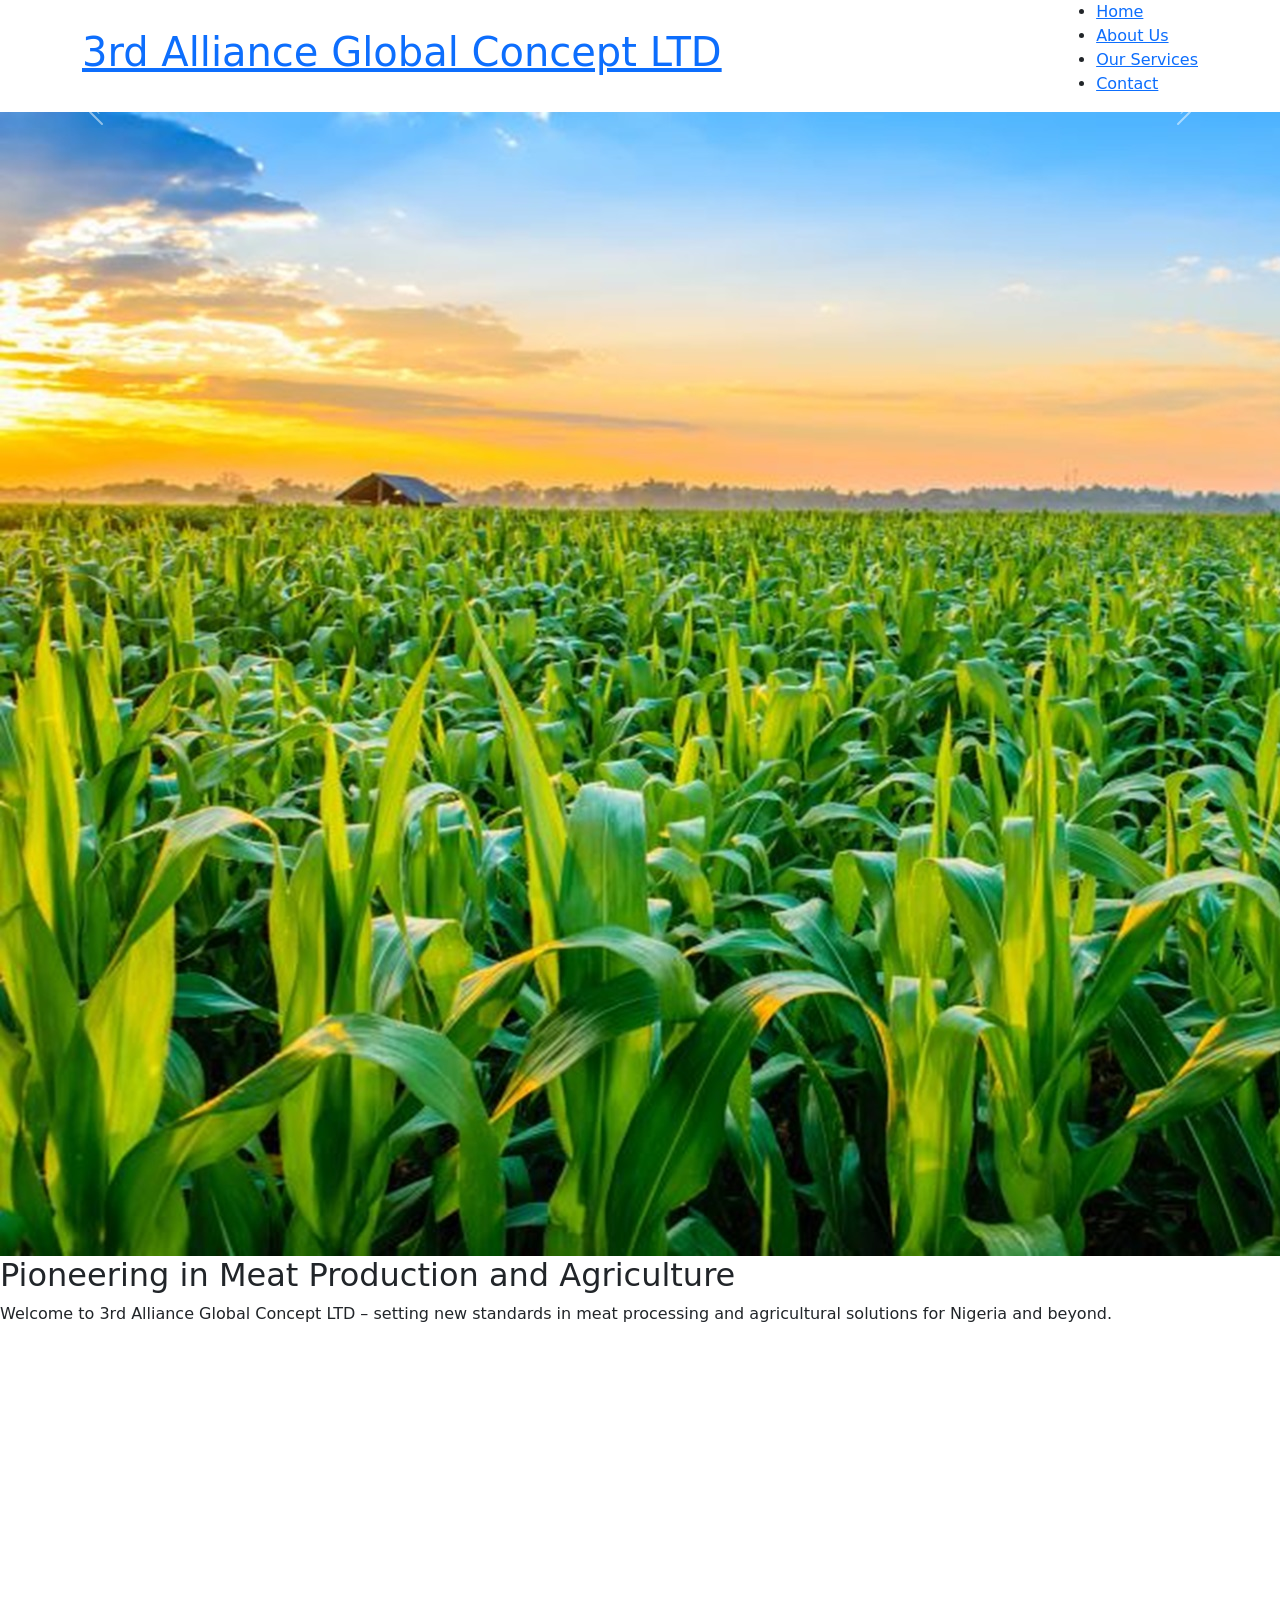
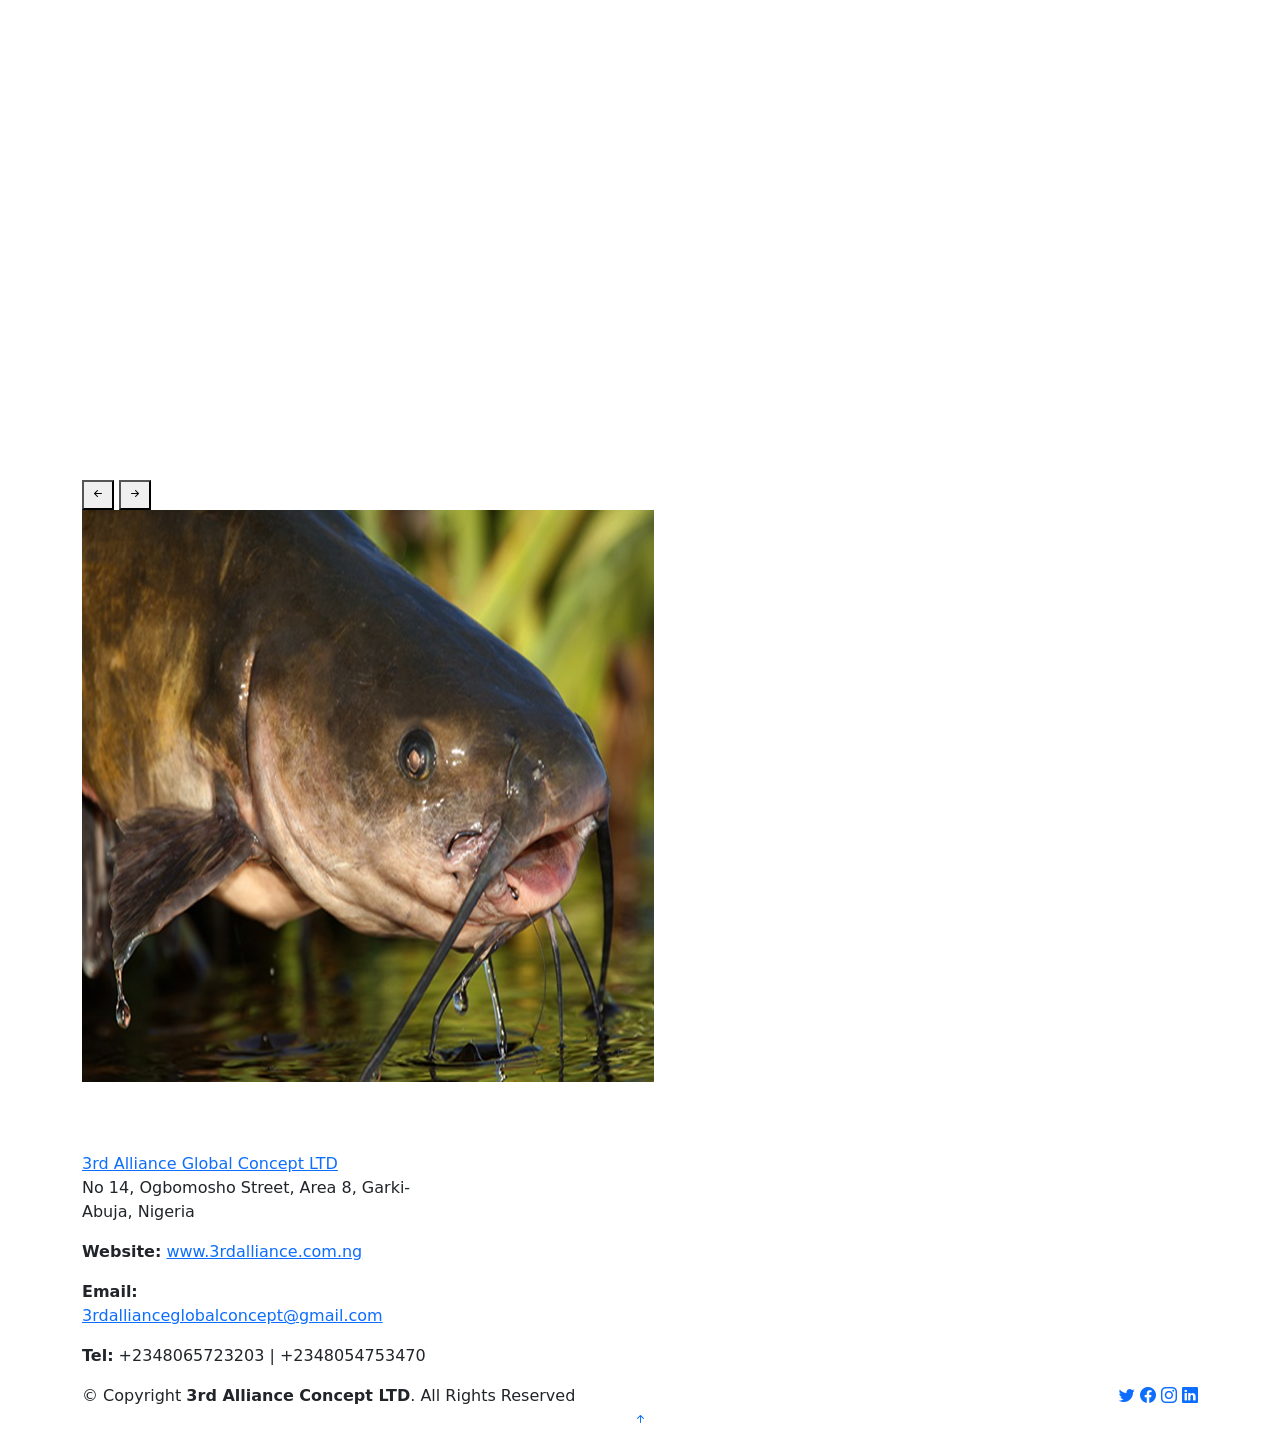
==== index.html @ 6d8edce3 "include new services" ====
<!DOCTYPE html>
<html lang="en">

<head>
  <meta charset="utf-8">
  <meta content="width=device-width, initial-scale=1.0" name="viewport">
  <title>Home - 3rd Alliance Global concept Limited</title>
  <meta name="description" content="">
  <meta name="keywords" content="">

  <!-- Favicons -->
  <link href="assets/img/favicon.png" rel="icon">
  <link href="assets/img/apple-touch-icon.png" rel="apple-touch-icon">
  <!-- Font Awesome CDN -->
<link href="https://cdnjs.cloudflare.com/ajax/libs/font-awesome/6.0.0-beta3/css/all.min.css" rel="stylesheet">


  <!-- Fonts -->
  <link href="https://fonts.googleapis.com" rel="preconnect">
  <link href="https://fonts.gstatic.com" rel="preconnect" crossorigin>
  <link href="https://fonts.googleapis.com/css2?family=Open+Sans:ital,wght@0,300;0,400;0,500;0,600;0,700;0,800;1,300;1,400;1,500;1,600;1,700;1,800&family=Marcellus:wght@400&display=swap" rel="stylesheet">

  <!-- Vendor CSS Files -->
  <link href="assets/vendor/bootstrap/css/bootstrap.min.css" rel="stylesheet">
  <link href="assets/vendor/bootstrap-icons/bootstrap-icons.css" rel="stylesheet">
  <link href="assets/vendor/aos/aos.css" rel="stylesheet">
  <link href="assets/vendor/swiper/swiper-bundle.min.css" rel="stylesheet">
  <link href="assets/vendor/glightbox/css/glightbox.min.css" rel="stylesheet">

  <!-- Main CSS File -->
  <link href="assets/css/main.css" rel="stylesheet">

  <!-- =======================================================
  * Template Name: AgriCulture
  * Template URL: https://bootstrapmade.com/agriculture-bootstrap-website-template/
  * Updated: Aug 07 2024 with Bootstrap v5.3.3
  * Author: BootstrapMade.com
  * License: https://bootstrapmade.com/license/
  ======================================================== -->
</head>

<body class="index-page">

  <header id="header" class="header d-flex align-items-center position-relative">
    <div class="container-fluid container-xl position-relative d-flex align-items-center justify-content-between">

      <a href="index.html" class="logo d-flex align-items-center">
        <!-- Uncomment the line below if you also wish to use an image logo -->
        <!-- <img src="assets/img/logo.png" alt="AgriCulture"> -->
        <h1 class="sitename"> 3rd Alliance Global Concept LTD</h1> 
      </a>

      <nav id="navmenu" class="navmenu">
        <ul>
          <li><a href="index.html" class="active">Home</a></li>
          <li><a href="about.html">About Us</a></li>
          <li><a href="services.html">Our Services</a></li>
         
          <li><a href="contact.html">Contact</a></li>
        </ul>
        <i class="mobile-nav-toggle d-xl-none bi bi-list"></i>
      </nav>

    </div>
  </header>

  <main class="main">

    <!-- Hero Section -->
<section id="hero" class="hero section dark-background">

  <div id="hero-carousel" class="carousel slide carousel-fade" data-bs-ride="carousel" data-bs-interval="5000">

    <div class="carousel-item active">
      <img src="assets/img/hero_1.jpg" alt="">
      <div class="carousel-container">
        <h2>Pioneering in Meat Production and Agriculture</h2>
        <p>Welcome to 3rd Alliance Global Concept LTD – setting new standards in meat processing and agricultural solutions for Nigeria and beyond.</p>
      </div>
    </div><!-- End Carousel Item -->

    <div class="carousel-item">
      <img src="assets/img/hero_2.jpg" alt="">
      <div class="carousel-container">
        <h2>High-Quality Meat for Healthier Communities</h2>
        <p>Our commitment to quality ensures hygienic, top-grade meat products that meet both local and international standards.</p>
      </div>
    </div><!-- End Carousel Item -->

    <div class="carousel-item">
      <img src="assets/img/hero_3.jpg" alt="">
      <div class="carousel-container">
        <h2>Transforming Agriculture with Innovation</h2>
        <p>Through advanced methodologies, we enhance food production and animal processing, making agriculture more sustainable and efficient.</p>
      </div>
    </div><!-- End Carousel Item -->

    <div class="carousel-item">
      <img src="assets/img/hero_4.jpg" alt="">
      <div class="carousel-container">
        <h2>Partnering for a Better Future in Food Production</h2>
        <p>Collaborating with industry leaders, we are at the forefront of agricultural innovation and meat processing excellence.</p>
      </div>
    </div><!-- End Carousel Item -->

    <div class="carousel-item">
      <img src="assets/img/hero_5.jpg" alt="">
      <div class="carousel-container">
        <h2>Elevating Standards in the Meat Industry</h2>
        <p>Discover how we’re shaping the future of food production with quality, safety, and reliability.</p>
      </div>
    </div><!-- End Carousel Item -->

    <a class="carousel-control-prev" href="#hero-carousel" role="button" data-bs-slide="prev">
      <span class="carousel-control-prev-icon bi bi-chevron-left" aria-hidden="true"></span>
    </a>

    <a class="carousel-control-next" href="#hero-carousel" role="button" data-bs-slide="next">
      <span class="carousel-control-next-icon bi bi-chevron-right" aria-hidden="true"></span>
    </a>

    <ol class="carousel-indicators"></ol>

  </div>

</section><!-- /Hero Section -->

<!-- Welcome Section -->
<div class="main-banner header-text" id="home">
  <div class="Modern-Slider">
      <div class="item item-1">
          <div class="img-fill">
              <div class="text-content" style="padding: 40px;">
                <h1 class="text-success fw-bold">3rd Alliance Global Concept LTD</h1>

                  <h4>Pioneering in Meat Production, Agriculture, and Animal Processing</h4>
                  <p>For the Nigerian market and beyond, we are committed to quality, innovation, and strategic partnerships, elevating the standards of meat processing and agricultural solutions. Discover how we’re shaping the future of food production.</p>
              </div>
          </div>
      </div>
  </div>
</div>



    <!-- Services Section -->
    <section class="services">
      <div class="container">
        <h2>Our Services</h2>
        <div class="row">
          <div class="col-md-4">
            <div class="service-item">
              <i class="fas fa-cow"></i> <!-- Icon for Meat Production -->
              <h3>Meat Production</h3>
              <p>Our advanced slaughterhouse processes over 100 cattle daily, providing high-quality meat products for both local and international markets.</p>
            </div>
          </div>
          <div class="col-md-4">
            <div class="service-item">
              <i class="fas fa-building"></i> <!-- Icon for Slaughterhouse Facility Leasing -->
              <h3>Slaughterhouse Facility Leasing</h3>
              <p>Available for public lease, our facility enables efficient meat processing with strict adherence to hygienic standards.</p>
            </div>
          </div>
          <div class="col-md-4">
            <div class="service-item">
              <i class="fas fa-leaf"></i> <!-- Icon for Animal Skin Processing -->
              <h3>Animal Skin Processing</h3>
              <p>Transforming by-products into premium leather, we ensure resource optimization and cater to the demand for high-quality leather goods.</p>
            </div>
          </div>
          <div class="col-md-4">
            <div class="service-item">
              <i class="fa fa-shield-alt"></i> <!-- Icon for Quality Assurance -->
              <h3>Quality Assurance</h3>
              <p>We implement ISO-certified quality systems, meeting rigorous standards for environmental, food safety, and export management.</p>
            </div>
          </div>
          <div class="col-md-3">
            <div class="service-item">
              <i class="fa fa-truck-moving"></i> <!-- Icon for Quality Assurance -->
              <h3>Mining</h3>
              <p>Harnessing mineral resources through advanced techniques, we extract valuable metals and minerals to fuel industrial and technological advancements. Our commitment to sustainable mining ensures minimal environmental impact while providing essential raw materials for global industries.</p>
            </div>
          </div>
          <div class="col-md-4">
            <div class="service-item">
              <i class="fa fa-industry"></i> <!-- Icon for Quality Assurance -->
              <h3>Oil and Gas</h3>
              <p>Exploring and refining petroleum and natural gas resources, we drive energy solutions that power industries and communities. Through innovative extraction methods, we meet rising energy demands responsibly, with a focus on safety, efficiency, and environmental stewardship.</p>
            </div>
          </div>
        </div>
      </div>
    </section>
    
    

    <!-- About Section -->
<section id="about" class="about section">
  <div class="content">
    <div class="container">
      <div class="row">
        <div class="col-lg-6 mb-4 mb-lg-0">
          <img src="assets/img/img_long_5.jpg" alt="Image" class="img-fluid img-overlap" data-aos="zoom-out">
        </div>
        <div class="col-lg-5 ml-auto" data-aos="fade-up" data-aos-delay="100">
          <h3 class="content-subtitle text-white opacity-50">Why Choose Us</h3>
          <h2 class="content-title mb-4">
            Our seasoned professionals and exclusive collaborators ensure top-tier service to meet the evolving needs of our customers. 
          </h2>
          <p class="opacity-50">
            We specialize in providing high-quality meat production and processing services. Our commitment to excellence ensures that our products meet international standards, ensuring both quality and safety.
          </p>

          <div class="row my-5">
            <div class="col-lg-12 d-flex align-items-start mb-4">
              <i class="bi bi-gear me-4 display-6"></i> <!-- Icon for "Tailored Services" -->
              <div>
                <h4 class="m-0 h5 text-white">Tailored Services</h4>
                <p class="text-white opacity-50">We offer customized solutions to meet the specific needs of each customer, ensuring optimal service delivery.</p>
              </div>
            </div>
            <div class="col-lg-12 d-flex align-items-start mb-4">
              <i class="bi bi-person-circle me-4 display-6"></i> <!-- Icon for "Expert Team of Technocrats" -->
              <div>
                <h4 class="m-0 h5 text-white">Expert Team of Technocrats</h4>
                <p class="text-white opacity-50">Our seasoned professionals bring a wealth of knowledge and experience to every project, ensuring high-quality results.</p>
              </div>
            </div>
            <div class="col-lg-12 d-flex align-items-start mb-4">
              <i class="bi bi-award me-4 display-6"></i> <!-- Icon for "ISO-Certified Quality Standards" -->
              <div>
                <h4 class="m-0 h5 text-white">ISO-Certified Quality Standards</h4>
                <p class="text-white opacity-50">We adhere to the highest standards of quality, ensuring that our processes and products are consistently exceptional.</p>
              </div>
            </div>
            <div class="col-lg-12 d-flex align-items-start mb-4">
              <i class="bi bi-chat-dots me-4 display-6"></i> <!-- Icon for "Multi-Language Support" -->
              <div>
                <h4 class="m-0 h5 text-white">Multi-Language Support</h4>
                <p class="text-white opacity-50">Our services are designed to cater to a diverse range of clients, offering multilingual support for seamless communication.</p>
              </div>
            </div>
            <div class="col-lg-12 d-flex align-items-start">
              <i class="bi bi-people me-4 display-6"></i> <!-- Icon for "Extensive Partner Network" -->
              <div>
                <h4 class="m-0 h5 text-white">Extensive Partner Network</h4>
                <p class="text-white opacity-50">We work with a wide network of trusted partners to ensure the best results, leveraging a collaborative approach to deliver superior outcomes.</p>
              </div>
            </div>
          </div>
        </div>
      </div>
    </div>
  </div>
</section><!-- /About Section -->


    <!-- Services 2 Section -->
    <section id="services-2" class="services-2 section dark-background">
      <!-- Section Title -->
      <div class="container section-title" data-aos="fade-up">
        <h2>Services</h2>
       
      </div><!-- End Section Title -->

      <div class="services-carousel-wrap">
        <div class="container">
          <div class="swiper init-swiper">
            <script type="application/json" class="swiper-config">
              {
                "loop": true,
                "speed": 600,
                "autoplay": {
                  "delay": 5000
                },
                "slidesPerView": "auto",
                "pagination": {
                  "el": ".swiper-pagination",
                  "type": "bullets",
                  "clickable": true
                },
                "navigation": {
                  "nextEl": ".js-custom-next",
                  "prevEl": ".js-custom-prev"
                },
                "breakpoints": {
                  "320": {
                    "slidesPerView": 1,
                    "spaceBetween": 40
                  },
                  "1200": {
                    "slidesPerView": 3,
                    "spaceBetween": 40
                  }
                }
              }
            </script>
            <button class="navigation-prev js-custom-prev">
              <i class="bi bi-arrow-left-short"></i>
            </button>
            <button class="navigation-next js-custom-next">
              <i class="bi bi-arrow-right-short"></i>
            </button>
            <div class="swiper-wrapper">
              <div class="swiper-slide">
                <div class="service-item">
                  <div class="service-item-contents">
                    <a href="#">
                      <!-- <span class="service-item-category">We do</span>
                      <h2 class="service-item-title">Planting</h2> -->
                    </a>
                  </div>
                  <img src="assets/img/img_sq_1.jpg" alt="Image" class="img-fluid">
                </div>
              </div>
              <div class="swiper-slide">
                <div class="service-item">
                  <div class="service-item-contents">
                    <a href="#">
                      <span class="service-item-category">We do</span>
                      <h2 class="service-item-title">Mulching</h2>
                    </a>
                  </div>
                  <img src="assets/img/img_sq_3.jpg" alt="Image" class="img-fluid">
                </div>
              </div>
              <div class="swiper-slide">
                <div class="service-item">
                  <div class="service-item-contents">
                    <a href="#">
                      <!-- <span class="service-item-category">We do</span>
                      <h2 class="service-item-title">Mulching</h2> -->
                    </a>
                  </div>
                  <img src="assets/img/img_sq_9.jpeg" alt="Image" class="img-fluid">
                </div>
              </div>
              <div class="swiper-slide">
                <div class="service-item">
                  <div class="service-item-contents">
                    <a href="#">
                      <!-- <span class="service-item-category">We do</span>
                      <h2 class="service-item-title">Watering</h2> -->
                    </a>
                  </div>
                  <img src="assets/img/img_sq_8.jpg" alt="Image" class="img-fluid">
                </div>
              </div>

              <div class="swiper-slide">
                <div class="service-item">
                  <div class="service-item-contents">
                    <a href="#">
                      <!-- <span class="service-item-category">We do</span>
                      <h2 class="service-item-title">Fertilizing</h2> -->
                    </a>
                  </div>
                  <img src="assets/img/img_sq_4.jpg" alt="Image" class="img-fluid">
                </div>
              </div>
              <div class="swiper-slide">
                <div class="service-item">
                  <div class="service-item-contents">
                    <a href="#">
                      <!-- <span class="service-item-category">We do</span>
                      <h2 class="service-item-title">Harvesting</h2> -->
                    </a>
                  </div>
                  <img src="assets/img/img_sq_5.jpg" alt="Image" class="img-fluid">
                </div>
              </div>
              <div class="swiper-slide">
                <div class="service-item">
                  <div class="service-item-contents">
                    <a href="#">
                      <!-- <span class="service-item-category">We do</span>
                      <h2 class="service-item-title">Mowing</h2> -->
                    </a>
                  </div>
                  <img src="assets/img/img_sq_6.jpg" alt="Image" class="img-fluid">
                </div>
              </div>
              <div class="swiper-slide">
                <div class="service-item">
                  <div class="service-item-contents">
                    <a href="#">
                      <span class="service-item-category">We do</span>
                      <h2 class="service-item-title">Seeding Plants</h2>
                    </a>
                  </div>
                  <img src="assets/img/img_sq_8.jpg" alt="Image" class="img-fluid">
                </div>
              </div>
            </div>
            <div class="swiper-pagination"></div>
          </div>
        </div>
      </div>
    </section><!-- /Services 2 Section -->

    

 

    <!-- Call To Action Section -->
    <section id="call-to-action" class="call-to-action section light-background">

      <div class="content">
        <div class="container">
          <div class="row align-items-center">
            <div class="col-lg-6">
            
            </div>
            <div class="col-lg-6">
              
            </div>
          </div>
        </div>
      </div>
    </section><!-- /Call To Action Section -->

  </main>

  <footer id="footer" class="footer dark-background">

    <div class="footer-top">
      <div class="container">
        <div class="row gy-4">
          <div class="col-lg-4 col-md-6 footer-about">
            <a href="index.html" class="logo d-flex align-items-center">
              <span class="sitename"> 3rd Alliance Global Concept LTD</span>
            </a>
            <p>No 14, Ogbomosho Street, Area 8, Garki-Abuja, Nigeria</p>
            <p><strong>Website:</strong> <a href="http://www.3rdalliance.com.ng" target="_blank">www.3rdalliance.com.ng</a></p>
            <p><strong>Email:</strong> <a href="mailto:3rdallianceglobalconcept@gmail.com">3rdallianceglobalconcept@gmail.com</a></p>
            <p><strong>Tel:</strong> +2348065723203 | +2348054753470</p>
          </div>
  
          
  
  
  
        </div>
      </div>
    </div>
  
    <div class="copyright text-center">
      <div class="container d-flex flex-column flex-lg-row justify-content-center justify-content-lg-between align-items-center">
  
        <div class="d-flex flex-column align-items-center align-items-lg-start">
          <div>
            © Copyright <strong><span>3rd Alliance Concept LTD</span></strong>. All Rights Reserved
          </div>
          <div class="credits">
            <!-- Designed by <a href="https://bootstrapmade.com/">BootstrapMade</a> -->
          </div>
        </div>
  
        <div class="social-links order-first order-lg-last mb-3 mb-lg-0">
          <a href="#"><i class="bi bi-twitter"></i></a>
          <a href="#"><i class="bi bi-facebook"></i></a>
          <a href="#"><i class="bi bi-instagram"></i></a>
          <a href="#"><i class="bi bi-linkedin"></i></a>
        </div>
  
      </div>
    </div>
  
  </footer>
  
  <!-- Scroll Top -->
  <a href="#" id="scroll-top" class="scroll-top d-flex align-items-center justify-content-center"><i class="bi bi-arrow-up-short"></i></a>

  <!-- Preloader -->
  <div id="preloader"></div>

  <!-- Vendor JS Files -->
  <script src="assets/vendor/bootstrap/js/bootstrap.bundle.min.js"></script>
  <script src="assets/vendor/php-email-form/validate.js"></script>
  <script src="assets/vendor/aos/aos.js"></script>
  <script src="assets/vendor/swiper/swiper-bundle.min.js"></script>
  <script src="assets/vendor/glightbox/js/glightbox.min.js"></script>

  <!-- Main JS File -->
  <script src="assets/js/main.js"></script>

</body>

</html>
---- assets/css/main.css ----
/**
* Template Name: AgriCulture
* Template URL: https://bootstrapmade.com/agriculture-bootstrap-website-template/
* Updated: Aug 07 2024 with Bootstrap v5.3.3
* Author: BootstrapMade.com
* License: https://bootstrapmade.com/license/
*/

/*--------------------------------------------------------------
# Font & Color Variables
# Help: https://bootstrapmade.com/color-system/
--------------------------------------------------------------*/
/* Fonts */
:root {
  --default-font: "Open Sans",  system-ui, -apple-system, "Segoe UI", Roboto, "Helvetica Neue", Arial, "Noto Sans", "Liberation Sans", sans-serif, "Apple Color Emoji", "Segoe UI Emoji", "Segoe UI Symbol", "Noto Color Emoji";
  --heading-font: "Marcellus",  sans-serif;
  --nav-font: "Marcellus",  sans-serif;
}

/* Global Colors - The following color variables are used throughout the website. Updating them here will change the color scheme of the entire website */
:root { 
  --background-color: #ffffff; /* Background color for the entire website, including individual sections */
  --default-color: #212529; /* Default color used for the majority of the text content across the entire website */
  --heading-color: #2d465e; /* Color for headings, subheadings and title throughout the website */
  --accent-color: #116530; /* Accent color that represents your brand on the website. It's used for buttons, links, and other elements that need to stand out */
  --surface-color: #ffffff; /* The surface color is used as a background of boxed elements within sections, such as cards, icon boxes, or other elements that require a visual separation from the global background. */
  --contrast-color: #ffffff; /* Contrast color for text, ensuring readability against backgrounds of accent, heading, or default colors. */
}

/* Nav Menu Colors - The following color variables are used specifically for the navigation menu. They are separate from the global colors to allow for more customization options */
:root {
  --nav-color: #212529;  /* The default color of the main navmenu links */
  --nav-hover-color: #116530; /* Applied to main navmenu links when they are hovered over or active */
  --nav-mobile-background-color: #ffffff; /* Used as the background color for mobile navigation menu */
  --nav-dropdown-background-color: #ffffff; /* Used as the background color for dropdown items that appear when hovering over primary navigation items */
  --nav-dropdown-color: #212529; /* Used for navigation links of the dropdown items in the navigation menu. */
  --nav-dropdown-hover-color: #116530; /* Similar to --nav-hover-color, this color is applied to dropdown navigation links when they are hovered over. */
}

/* Color Presets - These classes override global colors when applied to any section or element, providing reuse of the sam color scheme. */

.light-background {
  --background-color: #f9f9f9;
  --surface-color: #ffffff;
}

.dark-background {
  --background-color: #060606;
  --default-color: #ffffff;
  --heading-color: #ffffff;
  --accent-color: #2ea359;
  --surface-color: #252525;
  --contrast-color: #ffffff;
}

/* Smooth scroll */
:root {
  scroll-behavior: smooth;
}

/*--------------------------------------------------------------
# General Styling & Shared Classes
--------------------------------------------------------------*/
body {
  color: var(--default-color);
  background-color: var(--background-color);
  font-family: var(--default-font);
}

a {
  color: var(--accent-color);
  text-decoration: none;
  transition: 0.3s;
}

a:hover {
  color: color-mix(in srgb, var(--accent-color), transparent 25%);
  text-decoration: none;
}

h1,
h2,
h3,
h4,
h5,
h6 {
  color: var(--heading-color);
  font-family: var(--heading-font);
}

/* PHP Email Form Messages
------------------------------*/
.php-email-form .error-message {
  display: none;
  background: #df1529;
  color: #ffffff;
  text-align: left;
  padding: 15px;
  margin-bottom: 24px;
  font-weight: 600;
}

.php-email-form .sent-message {
  display: none;
  color: #ffffff;
  background: #059652;
  text-align: center;
  padding: 15px;
  margin-bottom: 24px;
  font-weight: 600;
}

.php-email-form .loading {
  display: none;
  background: var(--surface-color);
  text-align: center;
  padding: 15px;
  margin-bottom: 24px;
}

.php-email-form .loading:before {
  content: "";
  display: inline-block;
  border-radius: 50%;
  width: 24px;
  height: 24px;
  margin: 0 10px -6px 0;
  border: 3px solid var(--accent-color);
  border-top-color: var(--surface-color);
  animation: php-email-form-loading 1s linear infinite;
}

@keyframes php-email-form-loading {
  0% {
    transform: rotate(0deg);
  }

  100% {
    transform: rotate(360deg);
  }
}

/* Pulsating Play Button
------------------------------*/
.pulsating-play-btn {
  width: 94px;
  height: 94px;
  background: radial-gradient(var(--accent-color) 50%, color-mix(in srgb, var(--accent-color), transparent 75%) 52%);
  border-radius: 50%;
  display: block;
  position: relative;
  overflow: hidden;
}

.pulsating-play-btn:before {
  content: "";
  position: absolute;
  width: 120px;
  height: 120px;
  animation-delay: 0s;
  animation: pulsate-play-btn 2s;
  animation-direction: forwards;
  animation-iteration-count: infinite;
  animation-timing-function: steps;
  opacity: 1;
  border-radius: 50%;
  border: 5px solid color-mix(in srgb, var(--accent-color), transparent 30%);
  top: -15%;
  left: -15%;
  background: rgba(198, 16, 0, 0);
}

.pulsating-play-btn:after {
  content: "";
  position: absolute;
  left: 50%;
  top: 50%;
  transform: translateX(-40%) translateY(-50%);
  width: 0;
  height: 0;
  border-top: 10px solid transparent;
  border-bottom: 10px solid transparent;
  border-left: 15px solid #fff;
  z-index: 100;
  transition: all 400ms cubic-bezier(0.55, 0.055, 0.675, 0.19);
}

.pulsating-play-btn:hover:before {
  content: "";
  position: absolute;
  left: 50%;
  top: 50%;
  transform: translateX(-40%) translateY(-50%);
  width: 0;
  height: 0;
  border: none;
  border-top: 10px solid transparent;
  border-bottom: 10px solid transparent;
  border-left: 15px solid #fff;
  z-index: 200;
  animation: none;
  border-radius: 0;
}

.pulsating-play-btn:hover:after {
  border-left: 15px solid var(--accent-color);
  transform: scale(20);
}

@keyframes pulsate-play-btn {
  0% {
    transform: scale(0.6, 0.6);
    opacity: 1;
  }

  100% {
    transform: scale(1, 1);
    opacity: 0;
  }
}

/*--------------------------------------------------------------
# Global Header
--------------------------------------------------------------*/
.header {
  color: var(--default-color);
  background-color: var(--background-color);
  padding: 20px 0;
  transition: all 0.5s;
  z-index: 997;
}

.header .logo {
  line-height: 1;
}

.header .logo img {
  max-height: 32px;
  margin-right: 8px;
}

.header .logo h1 {
  font-size: 30px;
  margin: 0;
  font-weight: 700;
  color: var(--heading-color);
}

.scrolled .header {
  box-shadow: 0px 0 18px color-mix(in srgb, var(--default-color), transparent 85%);
}

/*--------------------------------------------------------------
# Navigation Menu
--------------------------------------------------------------*/
/* Navmenu - Desktop */
@media (min-width: 1200px) {
  .navmenu {
    padding: 0;
  }

  .navmenu ul {
    margin: 0;
    padding: 0;
    display: flex;
    list-style: none;
    align-items: center;
  }

  .navmenu li {
    position: relative;
  }

  .navmenu a,
  .navmenu a:focus {
    color: var(--nav-color);
    padding: 18px 15px;
    font-size: 16px;
    font-family: var(--nav-font);
    font-weight: 400;
    display: flex;
    align-items: center;
    justify-content: space-between;
    white-space: nowrap;
    transition: 0.3s;
  }

  .navmenu a i,
  .navmenu a:focus i {
    font-size: 12px;
    line-height: 0;
    margin-left: 5px;
    transition: 0.3s;
  }

  .navmenu li:last-child a {
    padding-right: 0;
  }

  .navmenu li:hover>a,
  .navmenu .active,
  .navmenu .active:focus {
    color: var(--nav-hover-color);
  }

  .navmenu .dropdown ul {
    margin: 0;
    padding: 10px 0;
    background: var(--nav-dropdown-background-color);
    display: block;
    position: absolute;
    visibility: hidden;
    left: 14px;
    top: 130%;
    opacity: 0;
    transition: 0.3s;
    border-radius: 4px;
    z-index: 99;
    box-shadow: 0px 0px 30px color-mix(in srgb, var(--default-color), transparent 85%);
  }

  .navmenu .dropdown ul li {
    min-width: 200px;
  }

  .navmenu .dropdown ul a {
    padding: 10px 20px;
    font-size: 15px;
    text-transform: none;
    color: var(--nav-dropdown-color);
  }

  .navmenu .dropdown ul a i {
    font-size: 12px;
  }

  .navmenu .dropdown ul a:hover,
  .navmenu .dropdown ul .active:hover,
  .navmenu .dropdown ul li:hover>a {
    color: var(--nav-dropdown-hover-color);
  }

  .navmenu .dropdown:hover>ul {
    opacity: 1;
    top: 100%;
    visibility: visible;
  }

  .navmenu .dropdown .dropdown ul {
    top: 0;
    left: -90%;
    visibility: hidden;
  }

  .navmenu .dropdown .dropdown:hover>ul {
    opacity: 1;
    top: 0;
    left: -100%;
    visibility: visible;
  }
}

/* Navmenu - Mobile */
@media (max-width: 1199px) {
  .mobile-nav-toggle {
    color: var(--nav-color);
    font-size: 28px;
    line-height: 0;
    margin-right: 10px;
    cursor: pointer;
    transition: color 0.3s;
  }

  .navmenu {
    padding: 0;
    z-index: 9997;
  }

  .navmenu ul {
    display: none;
    list-style: none;
    position: absolute;
    inset: 60px 20px 20px 20px;
    padding: 10px 0;
    margin: 0;
    border-radius: 6px;
    background-color: var(--nav-mobile-background-color);
    overflow-y: auto;
    transition: 0.3s;
    z-index: 9998;
    box-shadow: 0px 0px 30px color-mix(in srgb, var(--default-color), transparent 90%);
  }

  .navmenu a,
  .navmenu a:focus {
    color: var(--nav-dropdown-color);
    padding: 10px 20px;
    font-family: var(--nav-font);
    font-size: 17px;
    font-weight: 500;
    display: flex;
    align-items: center;
    justify-content: space-between;
    white-space: nowrap;
    transition: 0.3s;
  }

  .navmenu a i,
  .navmenu a:focus i {
    font-size: 12px;
    line-height: 0;
    margin-left: 5px;
    width: 30px;
    height: 30px;
    display: flex;
    align-items: center;
    justify-content: center;
    border-radius: 50%;
    transition: 0.3s;
    background-color: color-mix(in srgb, var(--accent-color), transparent 90%);
  }

  .navmenu a i:hover,
  .navmenu a:focus i:hover {
    background-color: var(--accent-color);
    color: var(--contrast-color);
  }

  .navmenu a:hover,
  .navmenu .active,
  .navmenu .active:focus {
    color: var(--nav-dropdown-hover-color);
  }

  .navmenu .active i,
  .navmenu .active:focus i {
    background-color: var(--accent-color);
    color: var(--contrast-color);
    transform: rotate(180deg);
  }

  .navmenu .dropdown ul {
    position: static;
    display: none;
    z-index: 99;
    padding: 10px 0;
    margin: 10px 20px;
    background-color: var(--nav-dropdown-background-color);
    border: 1px solid color-mix(in srgb, var(--default-color), transparent 90%);
    box-shadow: none;
    transition: all 0.5s ease-in-out;
  }

  .navmenu .dropdown ul ul {
    background-color: rgba(33, 37, 41, 0.1);
  }

  .navmenu .dropdown>.dropdown-active {
    display: block;
    background-color: rgba(33, 37, 41, 0.03);
  }

  .mobile-nav-active {
    overflow: hidden;
  }

  .mobile-nav-active .mobile-nav-toggle {
    color: #fff;
    position: absolute;
    font-size: 32px;
    top: 15px;
    right: 15px;
    margin-right: 0;
    z-index: 9999;
  }

  .mobile-nav-active .navmenu {
    position: fixed;
    overflow: hidden;
    inset: 0;
    background: rgba(33, 37, 41, 0.8);
    transition: 0.3s;
  }

  .mobile-nav-active .navmenu>ul {
    display: block;
  }
}

/*--------------------------------------------------------------
# Global Footer
--------------------------------------------------------------*/
.footer {
  color: var(--default-color);
  background-color: var(--background-color);
  font-size: 14px;
  position: relative;
}

.footer .footer-top {
  background-color: color-mix(in srgb, var(--background-color), white 5%);
  padding-top: 50px;
}

.footer .footer-about .logo {
  line-height: 1;
  margin-bottom: 25px;
}

.footer .footer-about .logo img {
  max-height: 40px;
  margin-right: 6px;
}

.footer .footer-about .logo span {
  color: var(--heading-color);
  font-family: var(--heading-font);
  font-size: 26px;
  font-weight: 700;
  letter-spacing: 1px;
}

.footer .footer-about p {
  font-size: 14px;
  font-family: var(--heading-font);
}

.footer h4 {
  font-size: 16px;
  font-weight: 600;
  position: relative;
  padding-bottom: 12px;
  margin-bottom: 15px;
}

.footer h4::after {
  content: "";
  position: absolute;
  display: block;
  width: 20px;
  height: 2px;
  background: var(--accent-color);
  bottom: 0;
  left: 0;
}

.footer .footer-links {
  margin-bottom: 30px;
}

.footer .footer-links ul {
  list-style: none;
  padding: 0;
  margin: 0;
}

.footer .footer-links ul i {
  padding-right: 2px;
  font-size: 12px;
  line-height: 0;
}

.footer .footer-links ul li {
  padding: 10px 0;
  display: flex;
  align-items: center;
}

.footer .footer-links ul li:first-child {
  padding-top: 0;
}

.footer .footer-links ul a {
  color: color-mix(in srgb, var(--default-color), transparent 30%);
  display: inline-block;
  line-height: 1;
}

.footer .footer-links ul a:hover {
  color: var(--accent-color);
}

.footer .footer-contact p {
  margin-bottom: 5px;
}

.footer .copyright {
  padding: 30px 0;
}

.footer .copyright p {
  margin-bottom: 0;
}

.footer .credits {
  margin-top: 5px;
  font-size: 13px;
}

.footer .social-links a {
  font-size: 18px;
  display: inline-block;
  background: color-mix(in srgb, var(--default-color), transparent 92%);
  color: var(--accent-color);
  line-height: 1;
  padding: 8px 0;
  margin-right: 4px;
  border-radius: 4px;
  text-align: center;
  width: 36px;
  height: 36px;
  transition: 0.3s;
}

.footer .social-links a:hover {
  color: var(--contrast-color);
  background: var(--accent-color);
  text-decoration: none;
}

/*--------------------------------------------------------------
# Preloader
--------------------------------------------------------------*/
#preloader {
  position: fixed;
  inset: 0;
  z-index: 999999;
  overflow: hidden;
  background: var(--background-color);
  transition: all 0.6s ease-out;
}

#preloader:before {
  content: "";
  position: fixed;
  top: calc(50% - 30px);
  left: calc(50% - 30px);
  border: 6px solid #ffffff;
  border-color: var(--accent-color) transparent var(--accent-color) transparent;
  border-radius: 50%;
  width: 60px;
  height: 60px;
  animation: animate-preloader 1.5s linear infinite;
}

@keyframes animate-preloader {
  0% {
    transform: rotate(0deg);
  }

  100% {
    transform: rotate(360deg);
  }
}

/*--------------------------------------------------------------
# Scroll Top Button
--------------------------------------------------------------*/
.scroll-top {
  position: fixed;
  visibility: hidden;
  opacity: 0;
  right: 15px;
  bottom: 15px;
  z-index: 99999;
  background-color: var(--accent-color);
  width: 40px;
  height: 40px;
  border-radius: 4px;
  transition: all 0.4s;
}

.scroll-top i {
  font-size: 24px;
  color: var(--contrast-color);
  line-height: 0;
}

.scroll-top:hover {
  background-color: color-mix(in srgb, var(--accent-color), transparent 20%);
  color: var(--contrast-color);
}

.scroll-top.active {
  visibility: visible;
  opacity: 1;
}

/*--------------------------------------------------------------
# Disable aos animation delay on mobile devices
--------------------------------------------------------------*/
@media screen and (max-width: 768px) {
  [data-aos-delay] {
    transition-delay: 0 !important;
  }
}

/*--------------------------------------------------------------
# Global Page Titles & Breadcrumbs
--------------------------------------------------------------*/
.page-title {
  color: var(--default-color);
  background-color: var(--background-color);
  background-size: cover;
  background-position: center;
  background-repeat: no-repeat;
  padding: 80px 0;
  text-align: center;
  position: relative;
}

.page-title:before {
  content: "";
  background-color: color-mix(in srgb, var(--background-color), transparent 50%);
  position: absolute;
  inset: 0;
}

.page-title h1 {
  font-size: 42px;
  font-weight: 700;
  margin-bottom: 10px;
}

.page-title .breadcrumbs ol {
  display: flex;
  flex-wrap: wrap;
  list-style: none;
  justify-content: center;
  padding: 0;
  margin: 0;
  font-size: 16px;
  font-weight: 400;
}

.page-title .breadcrumbs ol li+li {
  padding-left: 10px;
}

.page-title .breadcrumbs ol li+li::before {
  content: "/";
  display: inline-block;
  padding-right: 10px;
  color: color-mix(in srgb, var(--default-color), transparent 50%);
}

/*--------------------------------------------------------------
# Global Sections
--------------------------------------------------------------*/
section,
.section {
  color: var(--default-color);
  background-color: var(--background-color);
  padding: 60px 0;
  scroll-margin-top: 100px;
  overflow: clip;
}

@media (max-width: 1199px) {

  section,
  .section {
    scroll-margin-top: 66px;
  }
}

/*--------------------------------------------------------------
# Global Section Titles
--------------------------------------------------------------*/
.section-title {
  text-align: center;
  padding-bottom: 60px;
  position: relative;
}

.section-title h2 {
  font-size: 28px;
  font-weight: 500;
  margin-bottom: 15px;
}

.section-title p {
  margin-bottom: 0;
  font-family: var(--heading-font);
  font-size: 32px;
}

/*--------------------------------------------------------------
# Hero Section
--------------------------------------------------------------*/
.hero {
  padding: 0;
}

.hero .carousel {
  width: 100%;
  min-height: calc(100vh - 100px);
  padding: 0;
  margin: 0;
  background-color: var(--background-color);
  position: relative;
}

.hero img {
  position: absolute;
  inset: 0;
  display: block;
  width: 100%;
  height: 100%;
  object-fit: cover;
  z-index: 1;
}

.hero .carousel-item {
  position: absolute;
  inset: 0;
  background-size: cover;
  background-position: center;
  background-repeat: no-repeat;
  overflow: hidden;
}

.hero .carousel-item:before {
  content: "";
  background: color-mix(in srgb, var(--background-color), transparent 60%);
  position: absolute;
  inset: 0;
  z-index: 2;
}

.hero .carousel-container {
  position: absolute;
  inset: 90px 64px 64px 64px;
  display: flex;
  justify-content: center;
  align-items: center;
  flex-direction: column;
  z-index: 3;
}

.hero h2 {
  margin-bottom: 30px;
  font-size: 48px;
  font-weight: 700;
  animation: fadeInDown 1s both;
}

@media (max-width: 768px) {
  .hero h2 {
    font-size: 30px;
  }
}

.hero p {
  animation: fadeInDown 1s both 0.2s;
}

@media (min-width: 1024px) {

  .hero h2,
  .hero p {
    max-width: 60%;
  }
}

.hero .btn-get-started {
  color: var(--contrast-color);
  background: var(--accent-color);
  font-family: var(--heading-font);
  font-weight: 500;
  font-size: 15px;
  letter-spacing: 1px;
  display: inline-block;
  padding: 8px 32px;
  border-radius: 50px;
  transition: 0.5s;
  margin: 10px;
  animation: fadeInUp 1s both 0.4s;
}

.hero .btn-get-started:hover {
  background: color-mix(in srgb, var(--accent-color), transparent 20%);
}

.hero .carousel-control-prev,
.hero .carousel-control-next {
  width: 10%;
  transition: 0.3s;
  opacity: 0.5;
}

.hero .carousel-control-prev:focus,
.hero .carousel-control-next:focus {
  opacity: 0.5;
}

.hero .carousel-control-prev:hover,
.hero .carousel-control-next:hover {
  opacity: 0.9;
}

@media (min-width: 1024px) {

  .hero .carousel-control-prev,
  .hero .carousel-control-next {
    width: 5%;
  }
}

.hero .carousel-control-next-icon,
.hero .carousel-control-prev-icon {
  background: none;
  font-size: 32px;
  line-height: 1;
}

.hero .carousel-indicators {
  list-style: none;
}

.hero .carousel-indicators li {
  cursor: pointer;
}

@keyframes fadeInUp {
  from {
    opacity: 0;
    transform: translate3d(0, 100%, 0);
  }

  to {
    opacity: 1;
    transform: translate3d(0, 0, 0);
  }
}

@keyframes fadeInDown {
  from {
    opacity: 0;
    transform: translate3d(0, -100%, 0);
  }

  to {
    opacity: 1;
    transform: translate3d(0, 0, 0);
  }
}

/*--------------------------------------------------------------
# Services Section
--------------------------------------------------------------*/
.services .section-title h2 {
  color: var(--accent-color);
  font-size: 20px;
}

.services .content .service-item {
  background-color: var(--surface-color);
  padding: 20px 30px;
  border-top: 1px solid color-mix(in srgb, var(--default-color), transparent 90%);
  border-left: 1px solid color-mix(in srgb, var(--default-color), transparent 90%);
  position: relative;
}

.services .content .service-item .number {
  position: absolute;
  right: 10px;
  top: 10px;
  font-weight: 400;
  color: color-mix(in srgb, var(--default-color), transparent 80%);
}

.services .content .service-item .service-item-icon {
  position: relative;
  margin-bottom: 20px;
  color: var(--accent-color);
}

.services .content .service-item .service-item-icon img {
  width: 50px;
}

.services .content .service-item .service-item-icon:before {
  position: absolute;
  content: "";
  transform: rotate(45deg);
  z-index: -1;
  left: -20px;
  border-top: 40px solid transparent;
  border-bottom: 40px solid transparent;
  border-right: 40px solid var(--accent-color);
  display: none;
}

.services .content .service-item .service-item-icon>span {
  color: var(--default-color);
  font-size: 4rem;
}

.services .content .service-item .service-item-content .service-heading {
  font-size: 20px;
  color: var(--default-color);
  font-weight: 400;
}

.services .content .service-item .service-item-content p {
  font-size: 15px;
}

@media (min-width: 769px) {
  .services .content [class^=col-]:nth-child(4n+4) .service-item {
    border-right: 1px solid color-mix(in srgb, var(--default-color), transparent 90%);
  }

  .services .content [class^=col-]:nth-last-child(-n+4) .service-item {
    border-bottom: 1px solid color-mix(in srgb, var(--default-color), transparent 90%);
  }
}

@media (max-width: 768px) {
  .services .content [class^=col-]:nth-child(2n+2) .service-item {
    border-right: 1px solid color-mix(in srgb, var(--default-color), transparent 90%);
  }

  .services .content [class^=col-]:last-child .service-item,
  .services .content [class^=col-]:nth-last-child(2) .service-item {
    border-bottom: 1px solid color-mix(in srgb, var(--default-color), transparent 90%);
  }
}

@media (max-width: 576px) {
  .services .content [class^=col-] .service-item {
    border: 1px solid color-mix(in srgb, var(--default-color), transparent 90%);
    margin-bottom: 10px;
  }
}

/*--------------------------------------------------------------
# About Section
--------------------------------------------------------------*/
.about .section-title {
  margin-bottom: 60px;
}

.about .content {
  background: var(--accent-color);
  color: var(--contrast-color);
  padding: 7rem 0;
}

.about .content .img-overlap {
  margin-top: -150px;
}

.about p {
  color: var(--contrast-color);
}

.about .content-title {
  color: var(--contrast-color);
  font-weight: 300;
  text-align: left;
}

.about .content-title strong {
  font-weight: 700;
}

.about .content-subtitle {
  font-weight: 300;
  color: var(--contrast-color);
  text-transform: uppercase;
  font-size: 1.3rem;
}

/*--------------------------------------------------------------
# Services 2 Section
--------------------------------------------------------------*/
.services-2 {
  overflow: visible;
  margin-bottom: 200px;
}

.services-2 .section-title {
  text-align: left;
}

.services-2 .section-title h2 {
  color: color-mix(in srgb, var(--contrast-color), transparent 50%);
  text-transform: uppercase;
  font-size: 20px;
}

.services-2 .section-title p {
  color: var(--contrast-color);
}

.services-2 .services-carousel-wrap {
  position: relative;
  margin-bottom: -200px;
}

.services-2 .swiper-wrapper {
  height: auto;
}

.services-2 .service-item {
  position: relative;
  overflow: hidden;
}

.services-2 .service-item:before {
  content: "";
  background-color: color-mix(in srgb, var(--background-color), transparent 50%);
  top: 0;
  left: 0;
  right: 0;
  bottom: 0;
  position: absolute;
  opacity: 0;
  visibility: hidden;
  z-index: 1;
  transition: 0.3s all ease;
}

.services-2 .service-item img {
  transition: 0.5s all ease;
  transform: scale(1);
}

.services-2 .service-item .service-item-contents {
  z-index: 9;
  position: absolute;
  bottom: 20px;
  left: 20px;
  right: 20px;
  transition: 0.3s all ease;
  transform: translateY(100%);
  opacity: 0;
  visibility: hidden;
}

.services-2 .service-item .service-item-contents .service-item-category {
  color: var(--accent-color);
  text-transform: uppercase;
}

.services-2 .service-item .service-item-contents .service-item-title {
  color: var(--contrast-color);
  margin-bottom: 0;
}

.services-2 .service-item:hover:before {
  opacity: 1;
  visibility: visible;
}

.services-2 .service-item:hover .service-item-contents {
  transform: translateY(0%);
  opacity: 1;
  visibility: visible;
}

.services-2 .service-item:hover img {
  transform: scale(1.2);
}

.services-2 .navigation-prev,
.services-2 .navigation-next {
  position: absolute;
  top: 50%;
  transform: translateY(-50%);
  z-index: 9;
  width: 46px;
  height: 46px;
  background: var(--contrast-color);
  background-color: none;
  border: none;
  transition: 0.3s all ease;
}

.services-2 .navigation-prev i,
.services-2 .navigation-next i {
  font-size: 2rem;
}

.services-2 .navigation-prev:hover,
.services-2 .navigation-next:hover {
  background-color: var(--accent-color);
  color: var(--contrast-color);
}

.services-2 .navigation-prev {
  left: 10px;
}

.services-2 .navigation-next {
  right: 10px;
}

.services-2 .swiper {
  padding-bottom: 50px;
}

.services-2 .swiper-pagination {
  bottom: 0px;
}

.services-2 .swiper-pagination .swiper-pagination-bullet {
  border-radius: 0;
  width: 20px;
  height: 4px;
  background-color: color-mix(in srgb, var(--background-color), transparent 80%) !important;
  opacity: 1;
}

.services-2 .swiper-pagination .swiper-pagination-bullet-active {
  background-color: var(--accent-color) !important;
}

/*--------------------------------------------------------------
# Testimonials Section
--------------------------------------------------------------*/
.testimonials .testimonial img {
  width: 100px;
  height: 100px;
  border-radius: 50%;
  margin-bottom: 20px;
}

.testimonials .testimonial blockquote p {
  font-size: 20px;
  color: var(--default-color);
  font-weight: 500;
}

.testimonials .testimonial .client-name {
  text-transform: uppercase;
  font-size: 1.2rem;
  color: var(--accent-color);
}

/*--------------------------------------------------------------
# Recent Posts Section
--------------------------------------------------------------*/
.recent-posts .post-item {
  background: var(--surface-color);
  box-shadow: 0px 2px 20px rgba(0, 0, 0, 0.1);
  transition: 0.3s;
}

.recent-posts .post-item .post-img img {
  transition: 0.5s;
}

.recent-posts .post-item .post-date {
  position: absolute;
  right: 0;
  bottom: 0;
  background-color: var(--accent-color);
  color: var(--contrast-color);
  text-transform: uppercase;
  font-size: 13px;
  padding: 6px 12px;
  font-weight: 500;
}

.recent-posts .post-item .post-content {
  padding: 30px;
}

.recent-posts .post-item .post-title {
  color: var(--heading-color);
  font-size: 20px;
  font-weight: 700;
  transition: 0.3s;
  margin-bottom: 15px;
}

.recent-posts .post-item .meta i {
  font-size: 16px;
  color: var(--accent-color);
}

.recent-posts .post-item .meta span {
  font-size: 15px;
  color: color-mix(in srgb, var(--default-color), transparent 50%);
}

.recent-posts .post-item hr {
  color: color-mix(in srgb, var(--default-color), transparent 80%);
  margin: 20px 0;
}

.recent-posts .post-item .readmore {
  display: flex;
  align-items: center;
  font-weight: 600;
  line-height: 1;
  transition: 0.3s;
  color: color-mix(in srgb, var(--default-color), transparent 40%);
}

.recent-posts .post-item .readmore i {
  line-height: 0;
  margin-left: 6px;
  font-size: 16px;
}

.recent-posts .post-item:hover .post-title,
.recent-posts .post-item:hover .readmore {
  color: var(--accent-color);
}

.recent-posts .post-item:hover .post-img img {
  transform: scale(1.1);
}

/*--------------------------------------------------------------
# Call To Action Section
--------------------------------------------------------------*/
.call-to-action .content {
  padding: 20px 0;
}

.call-to-action .content h3 {
  font-weight: 300;
  text-transform: uppercase;
}

.call-to-action .content .form-subscribe .form-control {
  border: 2px solid var(--accent-color);
  background: var(--surface-color);
  border-radius: 0;
}

.call-to-action .content .form-subscribe input[type=email] {
  height: 63px !important;
  color: var(--default-color);
}

.call-to-action .content .form-subscribe input[type=email]:focus {
  box-shadow: none;
}

.call-to-action .content .form-subscribe input[type=email]::placeholder {
  color: color-mix(in srgb, var(--contrast-color), transparent 50%);
}

.call-to-action .content .loading,
.call-to-action .content .error-message,
.call-to-action .content .sent-message {
  margin-top: 15px;
}

.call-to-action .content .btn {
  color: var(--contrast-color);
  background-color: var(--accent-color);
  border: 1px solid var(--accent-color);
  border-radius: 0;
}

.call-to-action .content .btn:hover,
.call-to-action .content .btn:active,
.call-to-action .content .btn:focus {
  box-shadow: none;
  outline: none;
  background-color: var(--contrast-color);
  border: 1px solid var(--contrrast-color);
}

/*--------------------------------------------------------------
# About 3 Section
--------------------------------------------------------------*/
.about-3 .content-title {
  color: var(--accent-color);
  margin-bottom: 30px;
}

.about-3 .btn-cta {
  text-transform: uppercase;
  font-size: 14px;
  padding-top: 20px;
  padding-bottom: 20px;
  padding-left: 30px;
  padding-right: 30px;
  background-color: var(--accent-color);
  color: var(--contrast-color);
  border-radius: 6px;
}

.about-3 .list-check {
  margin-bottom: 50px;
}

.about-3 .list-check li {
  display: block;
  padding-left: 30px;
  position: relative;
}

.about-3 .list-check li:before {
  content: "\f26e";
  display: inline-block;
  font-family: "bootstrap-icons" !important;
  font-style: normal;
  font-weight: normal !important;
  font-variant: normal;
  text-transform: none;
  line-height: 1;
  vertical-align: -0.125em;
  -webkit-font-smoothing: antialiased;
  position: absolute;
  top: 0.1rem;
  font-size: 20px;
  left: 0;
  color: var(--accent-color);
}

.about-3 .pulsating-play-btn {
  position: absolute;
  left: calc(50% - 47px);
  top: calc(50% - 47px);
}

/*--------------------------------------------------------------
# Team Section
--------------------------------------------------------------*/
.team .person {
  position: relative;
}

.team .person figure {
  margin-bottom: 0;
  padding-bottom: 0;
  position: relative;
  overflow: hidden;
  margin-bottom: 30px;
}

.team .person img {
  transition: 0.3s all ease;
}

.team .person .person-contents {
  text-align: center;
}

.team .person .person-contents h3 {
  color: var(--heading-color);
  font-size: 24px;
}

.team .person .person-contents .position {
  color: var(--accent-color);
}

.team .person:hover img {
  transform: scale(1.05);
}

.team .person .social {
  position: absolute;
  bottom: 10px;
  left: 10px;
  z-index: 2;
}

.team .person .social a {
  display: block;
  margin-bottom: 10px;
  width: 40px;
  height: 40px;
  background: var(--contrast-color);
  position: relative;
}

.team .person .social a>span {
  position: absolute;
  top: 50%;
  left: 50%;
  transform: translate(-50%, -50%);
}

.team .person .social a:hover {
  background: var(--accent-color);
  color: var(--contrast-color);
}

/*--------------------------------------------------------------
# Blog Posts 2 Section
--------------------------------------------------------------*/
.blog-posts-2 article {
  background-color: var(--surface-color);
  box-shadow: 0px 2px 20px rgba(0, 0, 0, 0.1);
  transition: 0.3s;
  border-radius: 8px;
  overflow: hidden;
}

.blog-posts-2 .post-img img {
  transition: 0.5s;
}

.blog-posts-2 .post-content {
  padding: 30px;
}

.blog-posts-2 .post-title {
  font-size: 20px;
  line-height: 24px;
  color: var(--heading-color);
  font-weight: 600;
  transition: 0.3s;
  margin-bottom: 20px;
}

.blog-posts-2 .meta {
  position: relative;
  margin-top: -20px;
  padding: 0 30px;
}

.blog-posts-2 .meta i {
  font-size: 16px;
  color: var(--accent-color);
}

.blog-posts-2 .meta span {
  font-size: 15px;
  color: color-mix(in srgb, var(--default-color), transparent 40%);
}

.blog-posts-2 .meta .post-date {
  background-color: var(--accent-color);
  color: var(--contrast-color);
  font-size: 13px;
  padding: 6px 12px;
  text-align: center;
  margin-right: 15px;
  border-radius: 4px;
}

.blog-posts-2 .meta .post-date span {
  display: block;
  color: var(--contrast-color);
  font-weight: 700;
  font-size: 20px;
}

.blog-posts-2 .readmore {
  display: flex;
  align-items: center;
  font-weight: 400;
  line-height: 1;
  transition: 0.3s;
  color: color-mix(in srgb, var(--heading-color), transparent 20%);
}

.blog-posts-2 .readmore i {
  line-height: 0;
  margin-left: 6px;
  font-size: 16px;
}

.blog-posts-2 article:hover .post-title,
.blog-posts-2 article:hover .readmore {
  color: var(--accent-color);
}

.blog-posts-2 article:hover .post-img img {
  transform: scale(1.1);
}

/*--------------------------------------------------------------
# Blog Pagination Section
--------------------------------------------------------------*/
.blog-pagination {
  padding-top: 0;
  color: color-mix(in srgb, var(--default-color), transparent 40%);
}

.blog-pagination ul {
  display: flex;
  padding: 0;
  margin: 0;
  list-style: none;
}

.blog-pagination li {
  margin: 0 5px;
  transition: 0.3s;
}

.blog-pagination li a {
  color: color-mix(in srgb, var(--default-color), transparent 40%);
  padding: 7px 16px;
  display: flex;
  align-items: center;
  justify-content: center;
}

.blog-pagination li a.active,
.blog-pagination li a:hover {
  background: var(--accent-color);
  color: var(--contrast-color);
}

.blog-pagination li a.active a,
.blog-pagination li a:hover a {
  color: var(--contrast-color);
}

/*--------------------------------------------------------------
# Blog Details Section
--------------------------------------------------------------*/
.blog-details {
  padding-bottom: 30px;
}

.blog-details .article {
  background-color: var(--surface-color);
  padding: 30px;
  box-shadow: 0 4px 16px rgba(0, 0, 0, 0.1);
}

.blog-details .post-img {
  margin: -30px -30px 20px -30px;
  overflow: hidden;
}

.blog-details .title {
  color: var(--heading-color);
  font-size: 28px;
  font-weight: 700;
  padding: 0;
  margin: 30px 0;
}

.blog-details .content {
  margin-top: 20px;
}

.blog-details .content h3 {
  font-size: 22px;
  margin-top: 30px;
  font-weight: bold;
}

.blog-details .content blockquote {
  overflow: hidden;
  background-color: color-mix(in srgb, var(--default-color), transparent 95%);
  padding: 60px;
  position: relative;
  text-align: center;
  margin: 20px 0;
}

.blog-details .content blockquote p {
  color: var(--default-color);
  line-height: 1.6;
  margin-bottom: 0;
  font-style: italic;
  font-weight: 500;
  font-size: 22px;
}

.blog-details .content blockquote:after {
  content: "";
  position: absolute;
  left: 0;
  top: 0;
  bottom: 0;
  width: 3px;
  background-color: var(--accent-color);
  margin-top: 20px;
  margin-bottom: 20px;
}

.blog-details .meta-top {
  margin-top: 20px;
  color: color-mix(in srgb, var(--default-color), transparent 40%);
}

.blog-details .meta-top ul {
  display: flex;
  flex-wrap: wrap;
  list-style: none;
  align-items: center;
  padding: 0;
  margin: 0;
}

.blog-details .meta-top ul li+li {
  padding-left: 20px;
}

.blog-details .meta-top i {
  font-size: 16px;
  margin-right: 8px;
  line-height: 0;
  color: color-mix(in srgb, var(--default-color), transparent 40%);
}

.blog-details .meta-top a {
  color: color-mix(in srgb, var(--default-color), transparent 40%);
  font-size: 14px;
  display: inline-block;
  line-height: 1;
}

.blog-details .meta-bottom {
  padding-top: 10px;
  border-top: 1px solid color-mix(in srgb, var(--default-color), transparent 90%);
}

.blog-details .meta-bottom i {
  color: color-mix(in srgb, var(--default-color), transparent 40%);
  display: inline;
}

.blog-details .meta-bottom a {
  color: color-mix(in srgb, var(--default-color), transparent 40%);
  transition: 0.3s;
}

.blog-details .meta-bottom a:hover {
  color: var(--accent-color);
}

.blog-details .meta-bottom .cats {
  list-style: none;
  display: inline;
  padding: 0 20px 0 0;
  font-size: 14px;
}

.blog-details .meta-bottom .cats li {
  display: inline-block;
}

.blog-details .meta-bottom .tags {
  list-style: none;
  display: inline;
  padding: 0;
  font-size: 14px;
}

.blog-details .meta-bottom .tags li {
  display: inline-block;
}

.blog-details .meta-bottom .tags li+li::before {
  padding-right: 6px;
  color: var(--default-color);
  content: ",";
}

.blog-details .meta-bottom .share {
  font-size: 16px;
}

.blog-details .meta-bottom .share i {
  padding-left: 5px;
}

/*--------------------------------------------------------------
# Blog Comments Section
--------------------------------------------------------------*/
.blog-comments {
  padding: 10px 0;
}

.blog-comments .comments-count {
  font-weight: bold;
}

.blog-comments .comment {
  margin-top: 30px;
  position: relative;
}

.blog-comments .comment .comment-img {
  margin-right: 14px;
}

.blog-comments .comment .comment-img img {
  width: 60px;
}

.blog-comments .comment h5 {
  font-size: 16px;
  margin-bottom: 2px;
}

.blog-comments .comment h5 a {
  font-weight: bold;
  color: var(--default-color);
  transition: 0.3s;
}

.blog-comments .comment h5 a:hover {
  color: var(--accent-color);
}

.blog-comments .comment h5 .reply {
  padding-left: 10px;
  color: color-mix(in srgb, var(--default-color), transparent 20%);
}

.blog-comments .comment h5 .reply i {
  font-size: 20px;
}

.blog-comments .comment time {
  display: block;
  font-size: 14px;
  color: color-mix(in srgb, var(--default-color), transparent 40%);
  margin-bottom: 5px;
}

.blog-comments .comment.comment-reply {
  padding-left: 40px;
}

/*--------------------------------------------------------------
# Comment Form Section
--------------------------------------------------------------*/
.comment-form {
  padding-top: 10px;
}

.comment-form form {
  background-color: var(--surface-color);
  margin-top: 30px;
  padding: 30px;
  box-shadow: 0 4px 16px rgba(0, 0, 0, 0.1);
}

.comment-form form h4 {
  font-weight: bold;
  font-size: 22px;
}

.comment-form form p {
  font-size: 14px;
}

.comment-form form input {
  background-color: var(--surface-color);
  color: var(--default-color);
  border: 1px solid color-mix(in srgb, var(--default-color), transparent 70%);
  font-size: 14px;
  border-radius: 4px;
  padding: 10px 10px;
}

.comment-form form input:focus {
  color: var(--default-color);
  background-color: var(--surface-color);
  box-shadow: none;
  border-color: var(--accent-color);
}

.comment-form form input::placeholder {
  color: color-mix(in srgb, var(--default-color), transparent 50%);
}

.comment-form form textarea {
  background-color: var(--surface-color);
  color: var(--default-color);
  border: 1px solid color-mix(in srgb, var(--default-color), transparent 70%);
  border-radius: 4px;
  padding: 10px 10px;
  font-size: 14px;
  height: 120px;
}

.comment-form form textarea:focus {
  color: var(--default-color);
  box-shadow: none;
  border-color: var(--accent-color);
  background-color: var(--surface-color);
}

.comment-form form textarea::placeholder {
  color: color-mix(in srgb, var(--default-color), transparent 50%);
}

.comment-form form .form-group {
  margin-bottom: 25px;
}

.comment-form form .btn-primary {
  border-radius: 4px;
  padding: 10px 20px;
  border: 0;
  background-color: var(--accent-color);
  color: var(--contrast-color);
}

.comment-form form .btn-primary:hover {
  color: var(--contrast-color);
  background-color: color-mix(in srgb, var(--accent-color), transparent 20%);
}

/*--------------------------------------------------------------
# Contact Section
--------------------------------------------------------------*/
.contact {
  padding-top: 10px;
}

.contact .info {
  background-color: var(--surface-color);
  padding: 40px;
  box-shadow: 0px 2px 15px rgba(0, 0, 0, 0.1);
  overflow: hidden;
}

.contact .info h3 {
  font-weight: 600;
  font-size: 24px;
}

.contact .info p {
  color: color-mix(in srgb, var(--default-color), transparent 40%);
  margin-bottom: 30px;
  font-size: 15px;
}

.contact .info-item+.info-item {
  padding-top: 20px;
  margin-top: 20px;
  border-top: 1px solid color-mix(in srgb, var(--default-color), transparent 90%);
}

.contact .info-item i {
  font-size: 24px;
  color: var(--accent-color);
  transition: all 0.3s ease-in-out;
  margin-right: 20px;
}

.contact .info-item h4 {
  padding: 0;
  font-size: 18px;
  line-height: 24px;
  font-weight: 600;
  margin-bottom: 5px;
}

.contact .info-item p {
  padding: 0;
  margin-bottom: 0;
  font-size: 14px;
  color: color-mix(in srgb, var(--default-color), transparent 40%);
}

.contact .php-email-form {
  width: 100%;
}

.contact .php-email-form .form-group {
  padding-bottom: 8px;
}

.contact .php-email-form input[type=text],
.contact .php-email-form input[type=email],
.contact .php-email-form textarea {
  color: var(--default-color);
  background-color: var(--surface-color);
  border-radius: 0px;
  box-shadow: none;
  font-size: 14px;
  border-color: color-mix(in srgb, var(--default-color), transparent 80%);
}

.contact .php-email-form input[type=text]:focus,
.contact .php-email-form input[type=email]:focus,
.contact .php-email-form textarea:focus {
  border-color: var(--accent-color);
}

.contact .php-email-form input[type=text]::placeholder,
.contact .php-email-form input[type=email]::placeholder,
.contact .php-email-form textarea::placeholder {
  color: color-mix(in srgb, var(--default-color), transparent 70%);
}

.contact .php-email-form input[type=text],
.contact .php-email-form input[type=email] {
  height: 48px;
  padding: 10px 15px;
}

.contact .php-email-form textarea {
  padding: 10px 12px;
  height: 290px;
}

.contact .php-email-form button[type=submit] {
  background: var(--accent-color);
  color: var(--contrast-color);
  border: 0;
  padding: 13px 50px;
  transition: 0.4s;
  border-radius: 4px;
}

.contact .php-email-form button[type=submit]:hover {
  background: color-mix(in srgb, var(--accent-color) 90%, black 15%);
}

/*--------------------------------------------------------------
# Widgets
--------------------------------------------------------------*/
.widgets-container {
  margin: 60px 0 30px 0;
}

.widget-title {
  color: var(--heading-color);
  font-size: 20px;
  font-weight: 600;
  padding: 0 0 10px 0;
  margin: 0 0 20px 0;
  position: relative;
}

.widget-title:before {
  content: "";
  position: absolute;
  display: block;
  height: 2px;
  background: color-mix(in srgb, var(--default-color), transparent 90%);
  left: 0;
  right: 0;
  bottom: 1px;
}

.widget-title:after {
  content: "";
  position: absolute;
  display: block;
  width: 40px;
  height: 2px;
  background: var(--accent-color);
  left: 0;
  bottom: 1px;
}

.widget-item {
  margin-bottom: 40px;
}

.widget-item:last-child {
  margin-bottom: 0;
}

.recent-posts-widget .post-item {
  display: flex;
  margin-bottom: 15px;
}

.recent-posts-widget .post-item:last-child {
  margin-bottom: 0;
}

.recent-posts-widget .post-item img {
  width: 80px;
  margin-right: 15px;
}

.recent-posts-widget .post-item h4 {
  font-size: 15px;
  font-weight: bold;
  margin-bottom: 5px;
}

.recent-posts-widget .post-item h4 a {
  color: var(--default-color);
  transition: 0.3s;
}

.recent-posts-widget .post-item h4 a:hover {
  color: var(--accent-color);
}

.recent-posts-widget .post-item time {
  display: block;
  font-style: italic;
  font-size: 14px;
  color: color-mix(in srgb, var(--default-color), transparent 50%);
}

.categories-widget ul {
  list-style: none;
  padding: 0;
  margin: 0;
}

.categories-widget ul li {
  padding-bottom: 10px;
}

.categories-widget ul li:last-child {
  padding-bottom: 0;
}

.categories-widget ul a {
  color: color-mix(in srgb, var(--default-color), transparent 20%);
  transition: 0.3s;
}

.categories-widget ul a:hover {
  color: var(--accent-color);
}

.categories-widget ul a span {
  padding-left: 5px;
  color: color-mix(in srgb, var(--default-color), transparent 50%);
  font-size: 14px;
}

.blog-author-widget img {
  max-width: 120px;
  margin-right: 20px;
}

.blog-author-widget h4 {
  font-weight: 600;
  font-size: 24px;
  margin-bottom: 0px;
  padding: 0;
  color: color-mix(in srgb, var(--default-color), transparent 20%);
}

.blog-author-widget .social-links {
  margin: 5px 0;
}

.blog-author-widget .social-links a {
  color: color-mix(in srgb, var(--default-color), transparent 60%);
  margin-right: 5px;
  font-size: 18px;
}

.blog-author-widget .social-links a:hover {
  color: var(--accent-color);
}

.blog-author-widget p {
  font-style: italic;
  color: color-mix(in srgb, var(--default-color), transparent 30%);
  margin: 10px 0 0 0;
}

.search-widget form {
  background: var(--background-color);
  border: 1px solid color-mix(in srgb, var(--default-color), transparent 70%);
  padding: 3px 10px;
  position: relative;
  transition: 0.3s;
}

.search-widget form input[type=text] {
  border: 0;
  padding: 4px;
  border-radius: 4px;
  width: calc(100% - 40px);
  background-color: var(--background-color);
  color: var(--default-color);
}

.search-widget form input[type=text]:focus {
  outline: none;
}

.search-widget form button {
  background: var(--accent-color);
  color: var(--contrast-color);
  position: absolute;
  top: 0;
  right: 0;
  bottom: 0;
  border: 0;
  font-size: 16px;
  padding: 0 15px;
  margin: -1px;
  transition: 0.3s;
  border-radius: 0 4px 4px 0;
  line-height: 0;
}

.search-widget form button i {
  line-height: 0;
}

.search-widget form button:hover {
  background: color-mix(in srgb, var(--accent-color), transparent 20%);
}

.search-widget form:is(:focus-within) {
  border-color: var(--accent-color);
}

.recent-posts-widget-2 .post-item {
  display: flex;
  flex-direction: column;
  margin-bottom: 20px;
}

.recent-posts-widget-2 .post-item:last-child {
  margin-bottom: 0;
}

.recent-posts-widget-2 .post-item h4 {
  font-size: 16px;
  font-weight: 600;
  margin-bottom: 5px;
}

.recent-posts-widget-2 .post-item h4 a {
  color: var(--default-color);
  transition: 0.3s;
}

.recent-posts-widget-2 .post-item h4 a:hover {
  color: var(--accent-color);
}

.recent-posts-widget-2 .post-item time {
  display: block;
  font-style: italic;
  font-size: 14px;
  color: color-mix(in srgb, var(--default-color), transparent 50%);
}

.tags-widget ul {
  list-style: none;
  padding: 0;
  margin: 0;
}

.tags-widget ul li {
  display: inline-block;
}

.tags-widget ul a {
  color: color-mix(in srgb, var(--default-color), transparent 30%);
  font-size: 14px;
  padding: 6px 14px;
  margin: 0 6px 8px 0;
  border: 1px solid color-mix(in srgb, var(--default-color), transparent 60%);
  display: inline-block;
  transition: 0.3s;
}

.tags-widget ul a:hover {
  background: var(--accent-color);
  color: var(--contrast-color);
  border: 1px solid var(--accent-color);
}

.tags-widget ul a span {
  padding-left: 5px;
  color: color-mix(in srgb, var(--default-color), transparent 60%);
  font-size: 14px;
}
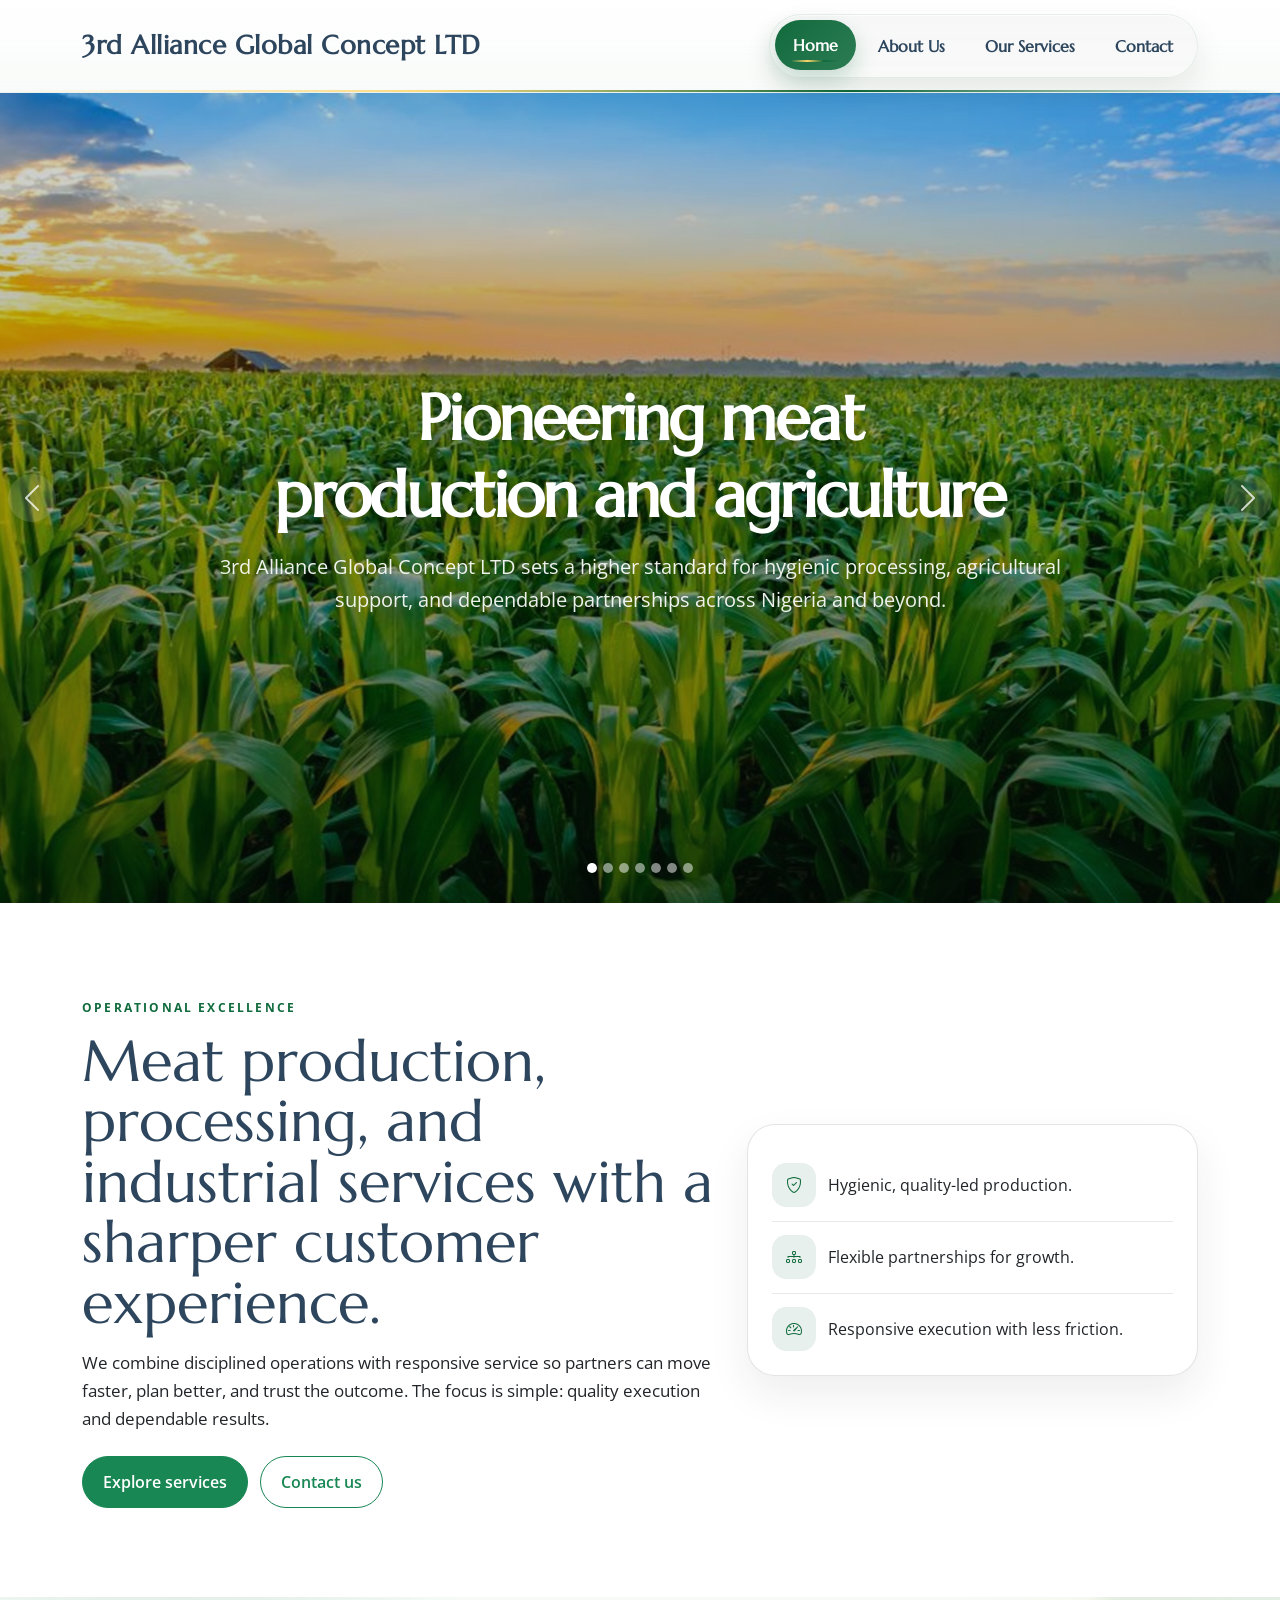
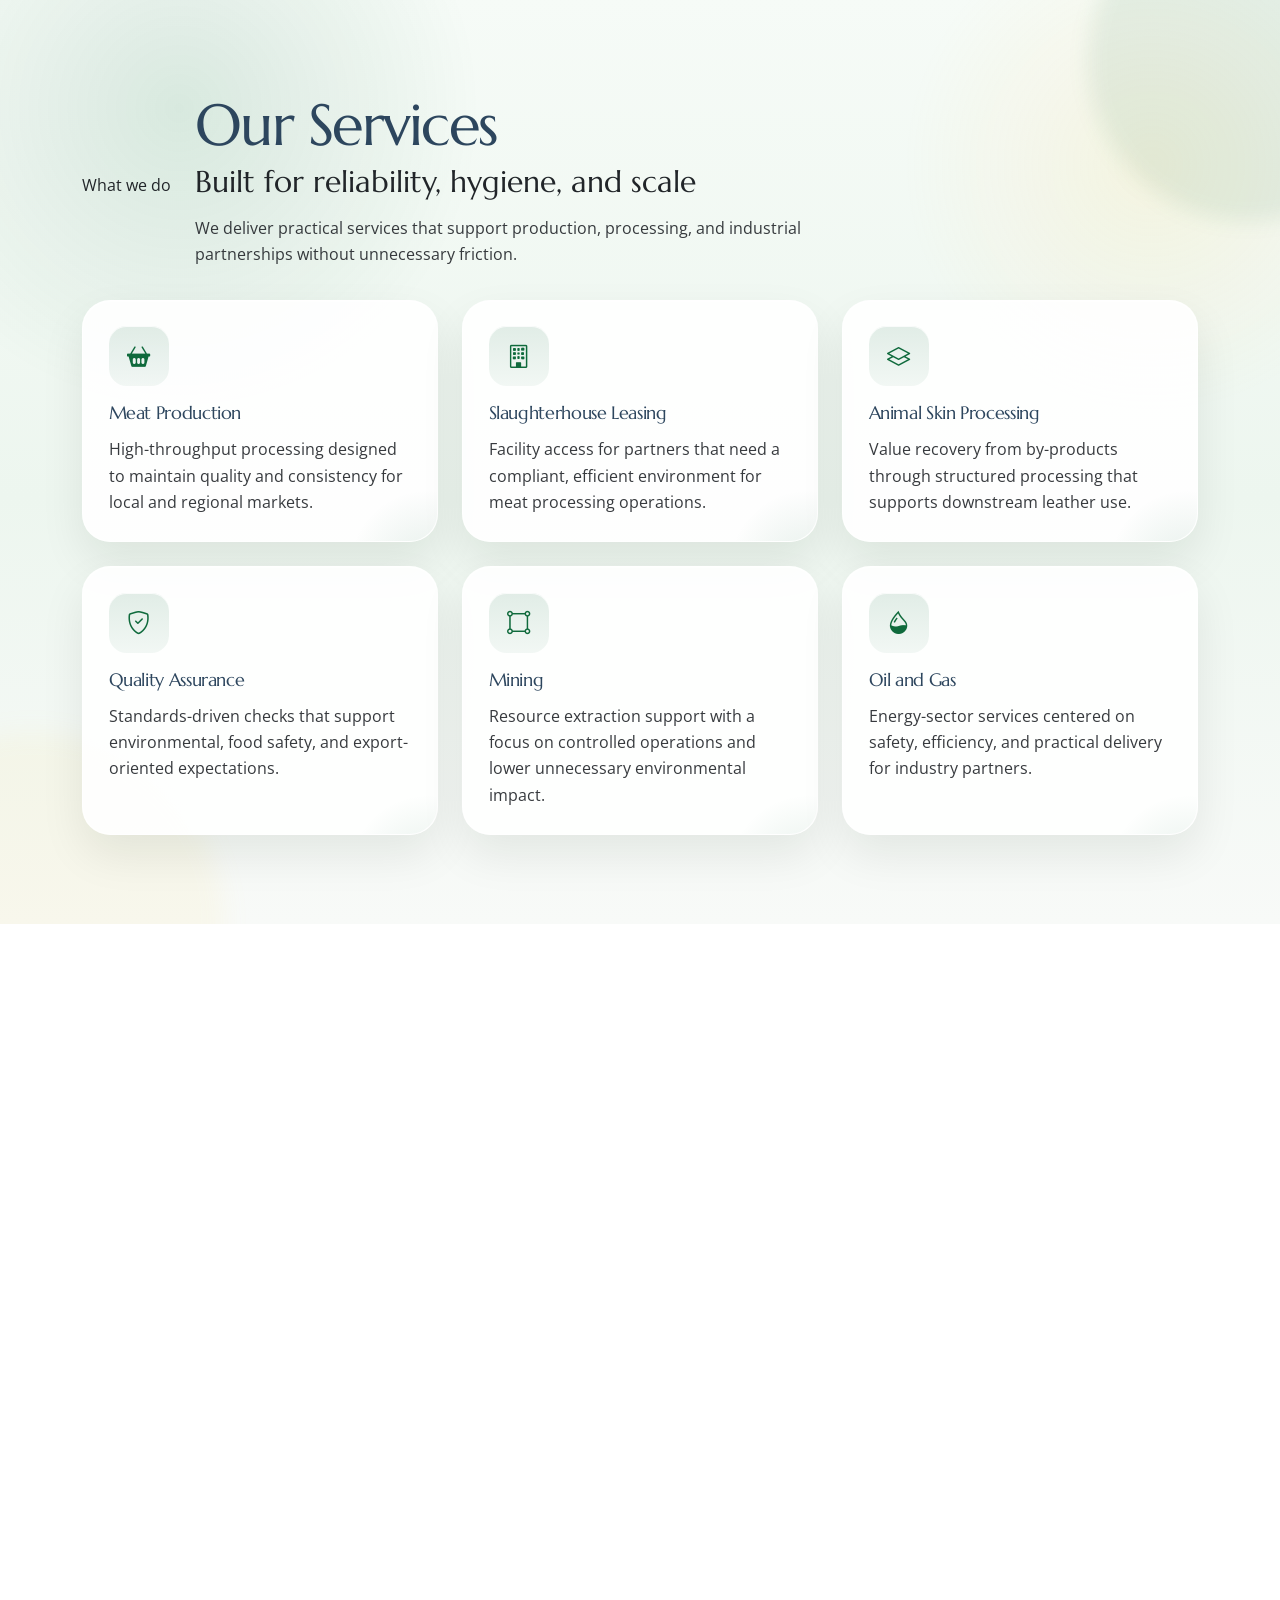
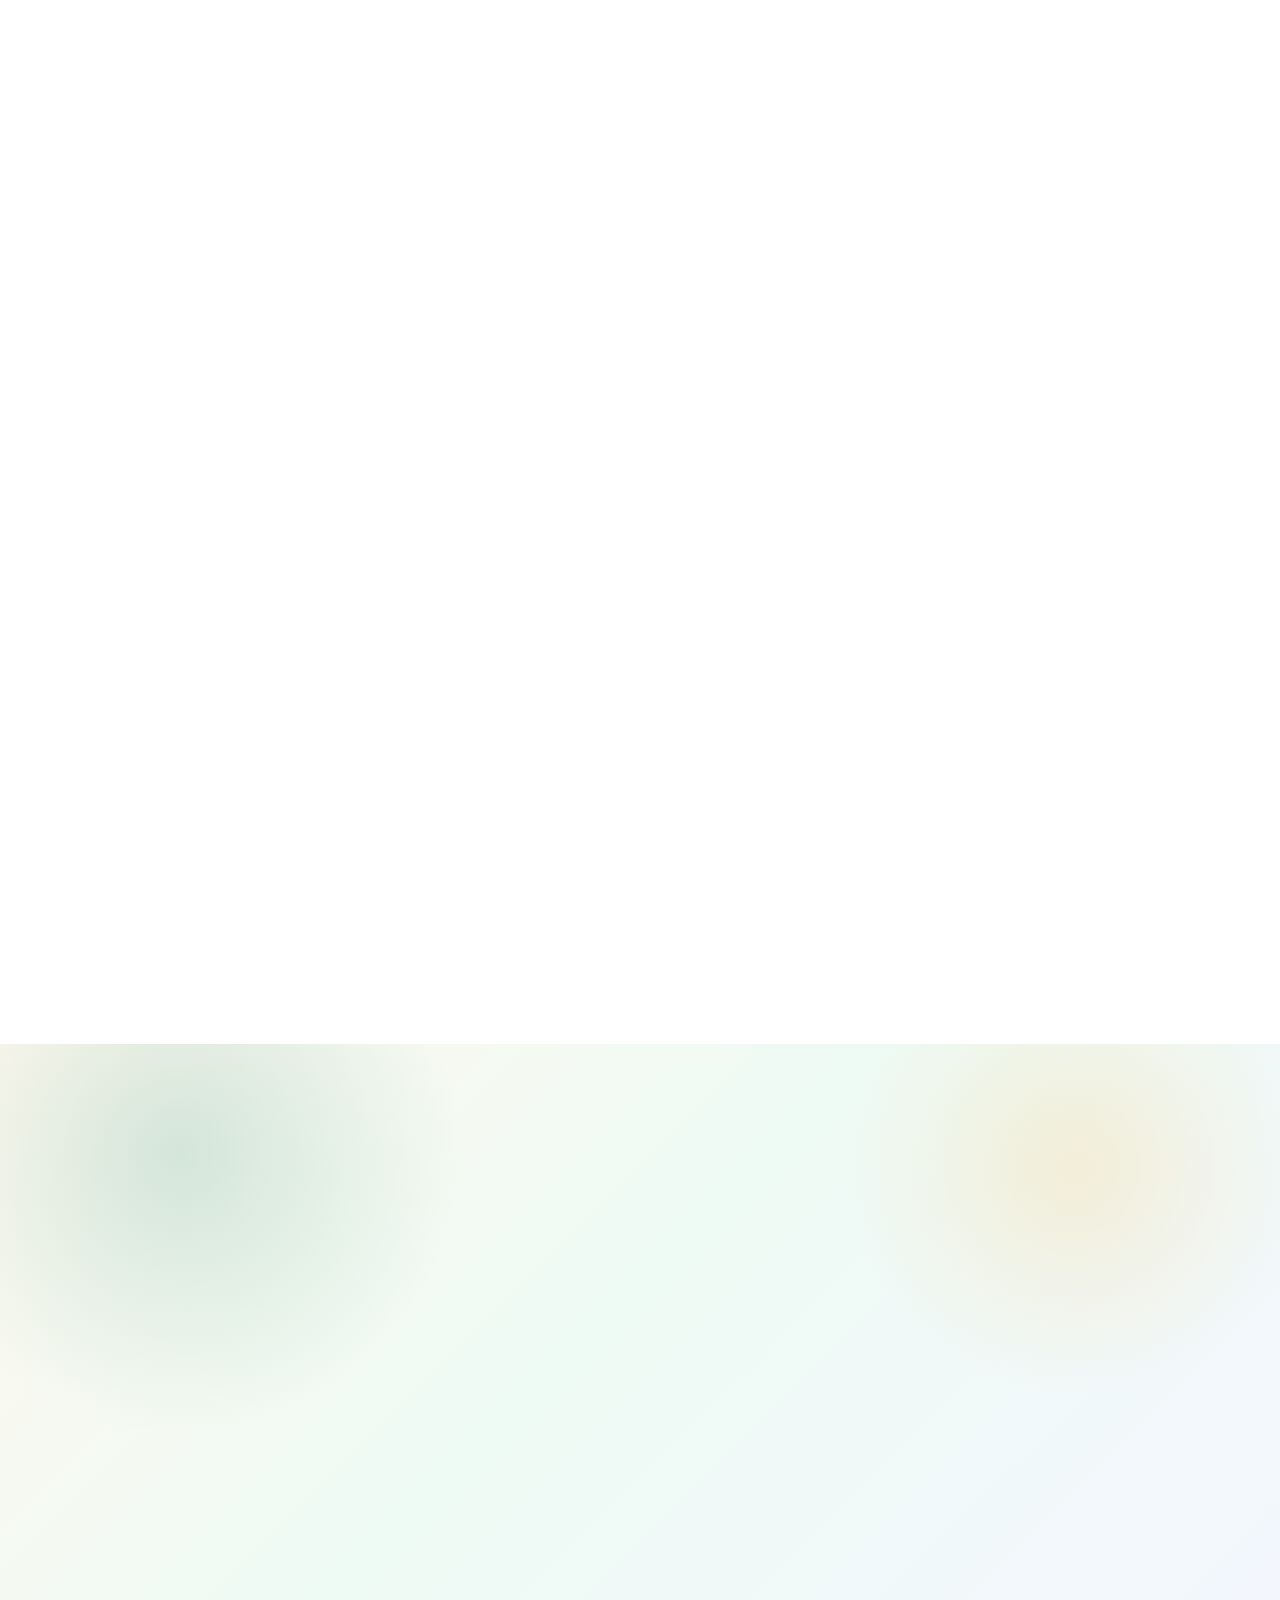
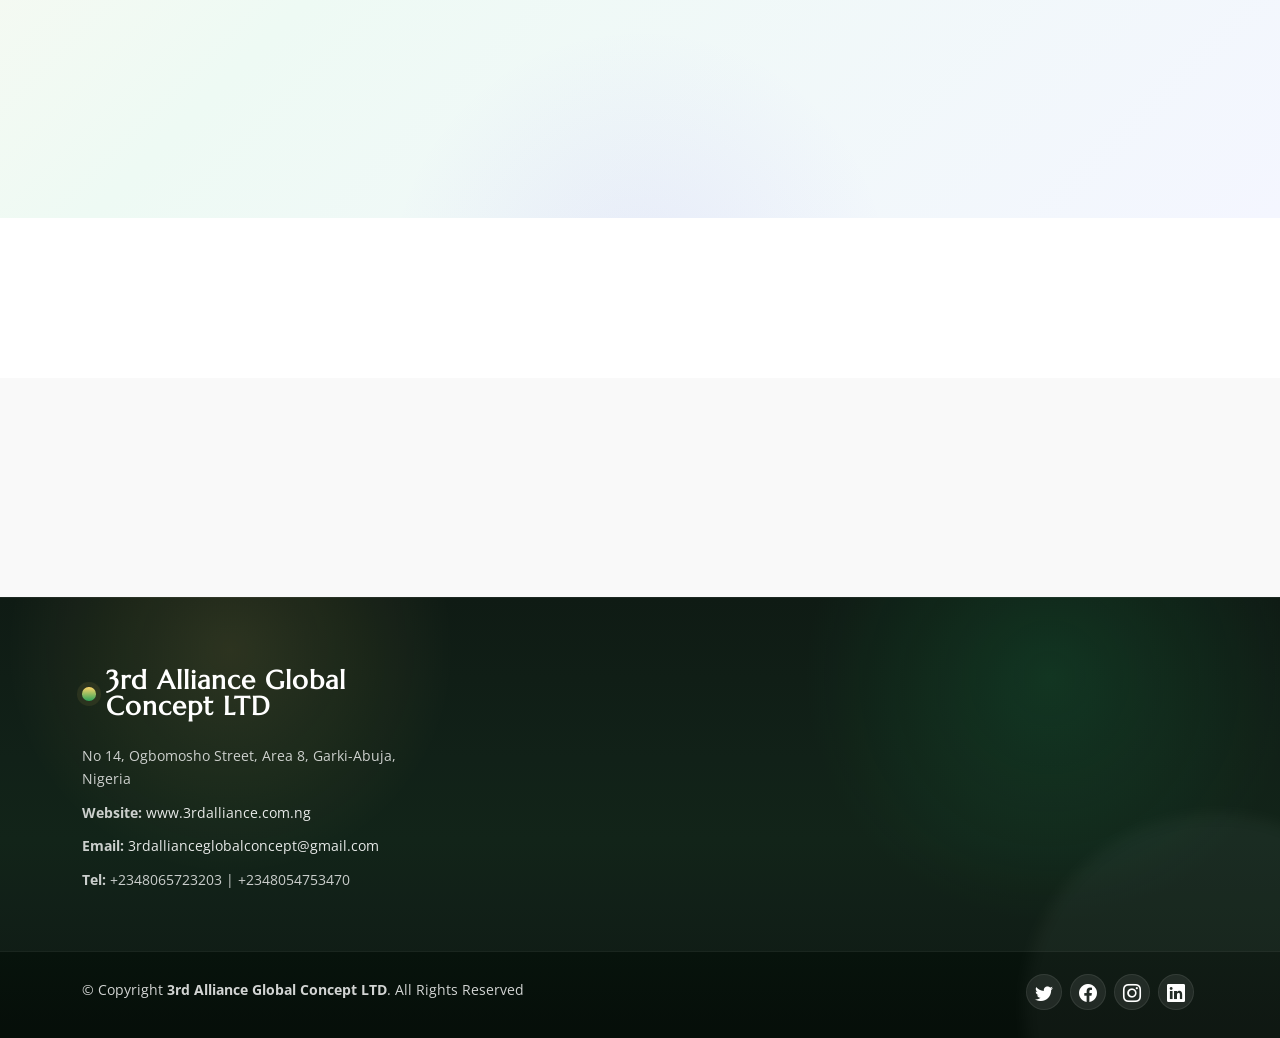
==== commit c95ae406: "Refine site UI and services" ====
--- a/index.html
+++ b/index.html
@@ -4,16 +4,13 @@
 <head>
   <meta charset="utf-8">
   <meta content="width=device-width, initial-scale=1.0" name="viewport">
-  <title>Home - 3rd Alliance Global concept Limited</title>
-  <meta name="description" content="">
-  <meta name="keywords" content="">
+  <title>Home - 3rd Alliance Global Concept LTD</title>
+  <meta name="description" content="3rd Alliance Global Concept LTD delivers meat production, slaughterhouse leasing, animal skin processing, and strategic industrial services in Nigeria.">
+  <meta name="keywords" content="meat production, slaughterhouse, agriculture, animal processing, Nigeria, 3rd Alliance Global Concept LTD">
 
   <!-- Favicons -->
   <link href="assets/img/favicon.png" rel="icon">
   <link href="assets/img/apple-touch-icon.png" rel="apple-touch-icon">
-  <!-- Font Awesome CDN -->
-<link href="https://cdnjs.cloudflare.com/ajax/libs/font-awesome/6.0.0-beta3/css/all.min.css" rel="stylesheet">
-
 
   <!-- Fonts -->
   <link href="https://fonts.googleapis.com" rel="preconnect">
@@ -30,13 +27,6 @@
   <!-- Main CSS File -->
   <link href="assets/css/main.css" rel="stylesheet">
 
-  <!-- =======================================================
-  * Template Name: AgriCulture
-  * Template URL: https://bootstrapmade.com/agriculture-bootstrap-website-template/
-  * Updated: Aug 07 2024 with Bootstrap v5.3.3
-  * Author: BootstrapMade.com
-  * License: https://bootstrapmade.com/license/
-  ======================================================== -->
 </head>
 
 <body class="index-page">
@@ -72,42 +62,58 @@
   <div id="hero-carousel" class="carousel slide carousel-fade" data-bs-ride="carousel" data-bs-interval="5000">
 
     <div class="carousel-item active">
-      <img src="assets/img/hero_1.jpg" alt="">
-      <div class="carousel-container">
-        <h2>Pioneering in Meat Production and Agriculture</h2>
-        <p>Welcome to 3rd Alliance Global Concept LTD – setting new standards in meat processing and agricultural solutions for Nigeria and beyond.</p>
+      <img src="assets/img/hero_1.jpg" alt="Meat production facility" fetchpriority="high">
+      <div class="carousel-container">
+        <h2>Pioneering meat production and agriculture</h2>
+        <p>3rd Alliance Global Concept LTD sets a higher standard for hygienic processing, agricultural support, and dependable partnerships across Nigeria and beyond.</p>
       </div>
     </div><!-- End Carousel Item -->
 
     <div class="carousel-item">
-      <img src="assets/img/hero_2.jpg" alt="">
-      <div class="carousel-container">
-        <h2>High-Quality Meat for Healthier Communities</h2>
-        <p>Our commitment to quality ensures hygienic, top-grade meat products that meet both local and international standards.</p>
+      <img src="assets/img/oil_gas.webp" alt="Oil and gas operations" loading="lazy" decoding="async">
+      <div class="carousel-container">
+        <h2>Reliable support for oil and gas operations</h2>
+        <p>We back energy-focused work with practical execution, safer coordination, and a commitment to dependable delivery.</p>
       </div>
     </div><!-- End Carousel Item -->
 
     <div class="carousel-item">
-      <img src="assets/img/hero_3.jpg" alt="">
-      <div class="carousel-container">
-        <h2>Transforming Agriculture with Innovation</h2>
-        <p>Through advanced methodologies, we enhance food production and animal processing, making agriculture more sustainable and efficient.</p>
+      <img src="assets/img/mining-image.jpg" alt="Mining industry operations" loading="lazy" decoding="async">
+      <div class="carousel-container">
+        <h2>Mining industry services built for scale</h2>
+        <p>Our approach to mining emphasizes disciplined operations, clearer workflows, and steady performance in demanding environments.</p>
       </div>
     </div><!-- End Carousel Item -->
 
     <div class="carousel-item">
-      <img src="assets/img/hero_4.jpg" alt="">
-      <div class="carousel-container">
-        <h2>Partnering for a Better Future in Food Production</h2>
-        <p>Collaborating with industry leaders, we are at the forefront of agricultural innovation and meat processing excellence.</p>
+      <img src="assets/img/hero_2.jpg" alt="High quality meat products" loading="lazy" decoding="async">
+      <div class="carousel-container">
+        <h2>High-quality meat for healthier communities</h2>
+        <p>We deliver top-grade products with a focus on safety, consistency, and the operational discipline that modern buyers expect.</p>
       </div>
     </div><!-- End Carousel Item -->
 
     <div class="carousel-item">
-      <img src="assets/img/hero_5.jpg" alt="">
-      <div class="carousel-container">
-        <h2>Elevating Standards in the Meat Industry</h2>
-        <p>Discover how we’re shaping the future of food production with quality, safety, and reliability.</p>
+      <img src="assets/img/hero_3.jpg" alt="Agriculture and processing operations" loading="lazy" decoding="async">
+      <div class="carousel-container">
+        <h2>Transforming agriculture with innovation</h2>
+        <p>Our approach combines practical experience with modern process control to improve output, reduce waste, and support sustainable growth.</p>
+      </div>
+    </div><!-- End Carousel Item -->
+
+    <div class="carousel-item">
+      <img src="assets/img/hero_4.jpg" alt="Strategic partnership meeting" loading="lazy" decoding="async">
+      <div class="carousel-container">
+        <h2>Partnerships built on trust and delivery</h2>
+        <p>We work with industry stakeholders who need responsiveness, clarity, and a partner that can execute reliably at scale.</p>
+      </div>
+    </div><!-- End Carousel Item -->
+
+    <div class="carousel-item">
+      <img src="assets/img/hero_5.jpg" alt="Food production quality assurance" loading="lazy" decoding="async">
+      <div class="carousel-container">
+        <h2>Raising standards in the meat industry</h2>
+        <p>Quality, safety, and reliability guide every stage of our process, from production through delivery.</p>
       </div>
     </div><!-- End Carousel Item -->
 
@@ -125,128 +131,172 @@
 
 </section><!-- /Hero Section -->
 
-<!-- Welcome Section -->
-<div class="main-banner header-text" id="home">
-  <div class="Modern-Slider">
-      <div class="item item-1">
-          <div class="img-fill">
-              <div class="text-content" style="padding: 40px;">
-                <h1 class="text-success fw-bold">3rd Alliance Global Concept LTD</h1>
-
-                  <h4>Pioneering in Meat Production, Agriculture, and Animal Processing</h4>
-                  <p>For the Nigerian market and beyond, we are committed to quality, innovation, and strategic partnerships, elevating the standards of meat processing and agricultural solutions. Discover how we’re shaping the future of food production.</p>
-              </div>
-          </div>
-      </div>
-  </div>
-</div>
-
-
+    <!-- Intro Section -->
+    <section class="intro-band section">
+      <div class="container">
+        <div class="row align-items-center g-4">
+          <div class="col-lg-7" data-aos="fade-up">
+            <span class="eyebrow">Operational excellence</span>
+            <h2>Meat production, processing, and industrial services with a sharper customer experience.</h2>
+            <p>We combine disciplined operations with responsive service so partners can move faster, plan better, and trust the outcome. The focus is simple: quality execution and dependable results.</p>
+            <div class="intro-actions">
+              <a class="btn btn-success" href="services.html">Explore services</a>
+              <a class="btn btn-outline-success" href="contact.html">Contact us</a>
+            </div>
+          </div>
+          <div class="col-lg-5" data-aos="fade-up" data-aos-delay="100">
+            <div class="intro-card">
+              <ul class="list-unstyled mb-0">
+                <li><i class="bi bi-shield-check"></i><span>Hygienic, quality-led production.</span></li>
+                <li><i class="bi bi-diagram-3"></i><span>Flexible partnerships for growth.</span></li>
+                <li><i class="bi bi-speedometer2"></i><span>Responsive execution with less friction.</span></li>
+              </ul>
+            </div>
+          </div>
+        </div>
+      </div>
+    </section>
 
     <!-- Services Section -->
-    <section class="services">
+    <section class="services section service-band">
       <div class="container">
-        <h2>Our Services</h2>
+        <div class="service-band-header" data-aos="fade-up">
+          <span class="eyebrow">What we do</span>
+          <div class="service-band-heading">
+            <h2>Our Services</h2>
+            <p>Built for reliability, hygiene, and scale</p>
+          </div>
+          <p class="service-band-lead">
+            We deliver practical services that support production, processing, and industrial partnerships without unnecessary friction.
+          </p>
+        </div>
         <div class="row">
-          <div class="col-md-4">
+          <div class="col-md-6 col-xl-4">
             <div class="service-item">
-              <i class="fas fa-cow"></i> <!-- Icon for Meat Production -->
+              <i class="bi bi-basket2-fill"></i>
               <h3>Meat Production</h3>
-              <p>Our advanced slaughterhouse processes over 100 cattle daily, providing high-quality meat products for both local and international markets.</p>
-            </div>
-          </div>
-          <div class="col-md-4">
+              <p>High-throughput processing designed to maintain quality and consistency for local and regional markets.</p>
+            </div>
+          </div>
+          <div class="col-md-6 col-xl-4">
             <div class="service-item">
-              <i class="fas fa-building"></i> <!-- Icon for Slaughterhouse Facility Leasing -->
-              <h3>Slaughterhouse Facility Leasing</h3>
-              <p>Available for public lease, our facility enables efficient meat processing with strict adherence to hygienic standards.</p>
-            </div>
-          </div>
-          <div class="col-md-4">
+              <i class="bi bi-building"></i>
+              <h3>Slaughterhouse Leasing</h3>
+              <p>Facility access for partners that need a compliant, efficient environment for meat processing operations.</p>
+            </div>
+          </div>
+          <div class="col-md-6 col-xl-4">
             <div class="service-item">
-              <i class="fas fa-leaf"></i> <!-- Icon for Animal Skin Processing -->
+              <i class="bi bi-layers"></i>
               <h3>Animal Skin Processing</h3>
-              <p>Transforming by-products into premium leather, we ensure resource optimization and cater to the demand for high-quality leather goods.</p>
-            </div>
-          </div>
-          <div class="col-md-4">
+              <p>Value recovery from by-products through structured processing that supports downstream leather use.</p>
+            </div>
+          </div>
+          <div class="col-md-6 col-xl-4">
             <div class="service-item">
-              <i class="fa fa-shield-alt"></i> <!-- Icon for Quality Assurance -->
+              <i class="bi bi-shield-check"></i>
               <h3>Quality Assurance</h3>
-              <p>We implement ISO-certified quality systems, meeting rigorous standards for environmental, food safety, and export management.</p>
-            </div>
-          </div>
-          <div class="col-md-3">
+              <p>Standards-driven checks that support environmental, food safety, and export-oriented expectations.</p>
+            </div>
+          </div>
+          <div class="col-md-6 col-xl-4">
             <div class="service-item">
-              <i class="fa fa-truck-moving"></i> <!-- Icon for Quality Assurance -->
+              <i class="bi bi-bounding-box-circles"></i>
               <h3>Mining</h3>
-              <p>Harnessing mineral resources through advanced techniques, we extract valuable metals and minerals to fuel industrial and technological advancements. Our commitment to sustainable mining ensures minimal environmental impact while providing essential raw materials for global industries.</p>
-            </div>
-          </div>
-          <div class="col-md-4">
+              <p>Resource extraction support with a focus on controlled operations and lower unnecessary environmental impact.</p>
+            </div>
+          </div>
+          <div class="col-md-6 col-xl-4">
             <div class="service-item">
-              <i class="fa fa-industry"></i> <!-- Icon for Quality Assurance -->
+              <i class="bi bi-droplet-half"></i>
               <h3>Oil and Gas</h3>
-              <p>Exploring and refining petroleum and natural gas resources, we drive energy solutions that power industries and communities. Through innovative extraction methods, we meet rising energy demands responsibly, with a focus on safety, efficiency, and environmental stewardship.</p>
+              <p>Energy-sector services centered on safety, efficiency, and practical delivery for industry partners.</p>
             </div>
           </div>
         </div>
       </div>
     </section>
-    
-    
 
     <!-- About Section -->
-<section id="about" class="about section">
+    <section id="about" class="about section">
   <div class="content">
     <div class="container">
       <div class="row">
-        <div class="col-lg-6 mb-4 mb-lg-0">
-          <img src="assets/img/img_long_5.jpg" alt="Image" class="img-fluid img-overlap" data-aos="zoom-out">
+        <div class="col-lg-7 mb-4 mb-lg-0">
+          <div class="why-choose-media" data-aos="zoom-out">
+            <img src="assets/img/services-images.jpg" alt="3rd Alliance Global Concept LTD service showcase" class="img-fluid img-overlap">
+          </div>
         </div>
         <div class="col-lg-5 ml-auto" data-aos="fade-up" data-aos-delay="100">
-          <h3 class="content-subtitle text-white opacity-50">Why Choose Us</h3>
-          <h2 class="content-title mb-4">
-            Our seasoned professionals and exclusive collaborators ensure top-tier service to meet the evolving needs of our customers. 
-          </h2>
-          <p class="opacity-50">
-            We specialize in providing high-quality meat production and processing services. Our commitment to excellence ensures that our products meet international standards, ensuring both quality and safety.
-          </p>
-
-          <div class="row my-5">
-            <div class="col-lg-12 d-flex align-items-start mb-4">
-              <i class="bi bi-gear me-4 display-6"></i> <!-- Icon for "Tailored Services" -->
-              <div>
-                <h4 class="m-0 h5 text-white">Tailored Services</h4>
-                <p class="text-white opacity-50">We offer customized solutions to meet the specific needs of each customer, ensuring optimal service delivery.</p>
-              </div>
-            </div>
-            <div class="col-lg-12 d-flex align-items-start mb-4">
-              <i class="bi bi-person-circle me-4 display-6"></i> <!-- Icon for "Expert Team of Technocrats" -->
-              <div>
-                <h4 class="m-0 h5 text-white">Expert Team of Technocrats</h4>
-                <p class="text-white opacity-50">Our seasoned professionals bring a wealth of knowledge and experience to every project, ensuring high-quality results.</p>
-              </div>
-            </div>
-            <div class="col-lg-12 d-flex align-items-start mb-4">
-              <i class="bi bi-award me-4 display-6"></i> <!-- Icon for "ISO-Certified Quality Standards" -->
-              <div>
-                <h4 class="m-0 h5 text-white">ISO-Certified Quality Standards</h4>
-                <p class="text-white opacity-50">We adhere to the highest standards of quality, ensuring that our processes and products are consistently exceptional.</p>
-              </div>
-            </div>
-            <div class="col-lg-12 d-flex align-items-start mb-4">
-              <i class="bi bi-chat-dots me-4 display-6"></i> <!-- Icon for "Multi-Language Support" -->
-              <div>
-                <h4 class="m-0 h5 text-white">Multi-Language Support</h4>
-                <p class="text-white opacity-50">Our services are designed to cater to a diverse range of clients, offering multilingual support for seamless communication.</p>
-              </div>
-            </div>
-            <div class="col-lg-12 d-flex align-items-start">
-              <i class="bi bi-people me-4 display-6"></i> <!-- Icon for "Extensive Partner Network" -->
-              <div>
-                <h4 class="m-0 h5 text-white">Extensive Partner Network</h4>
-                <p class="text-white opacity-50">We work with a wide network of trusted partners to ensure the best results, leveraging a collaborative approach to deliver superior outcomes.</p>
+          <div class="why-choose-card">
+            <h3 class="content-subtitle text-white opacity-50">Why Choose Us</h3>
+            <h2 class="content-title mb-4">
+              Our seasoned professionals and exclusive collaborators ensure top-tier service to meet the evolving needs of our customers.
+            </h2>
+            <p class="opacity-50">
+              We specialize in high-quality meat production and processing services. Our commitment to excellence ensures products that align with international standards for quality and safety.
+            </p>
+
+            <div class="why-choose-stats">
+              <div class="why-choose-stat">
+                <strong>ISO</strong>
+                <span>quality-led process control</span>
+              </div>
+              <div class="why-choose-stat">
+                <strong>24/7</strong>
+                <span>responsive coordination</span>
+              </div>
+              <div class="why-choose-stat">
+                <strong>Trusted</strong>
+                <span>partner-focused delivery</span>
+              </div>
+            </div>
+
+            <div class="row g-3 mt-4">
+              <div class="col-12">
+                <div class="why-choose-feature">
+                  <i class="bi bi-gear"></i>
+                  <div>
+                    <h4 class="m-0 h5 text-white">Tailored Services</h4>
+                    <p class="text-white opacity-50 mb-0">We shape solutions around specific customer needs, keeping delivery practical and efficient.</p>
+                  </div>
+                </div>
+              </div>
+              <div class="col-12">
+                <div class="why-choose-feature">
+                  <i class="bi bi-person-circle"></i>
+                  <div>
+                    <h4 class="m-0 h5 text-white">Expert Team of Technocrats</h4>
+                    <p class="text-white opacity-50 mb-0">Experienced professionals bring the depth needed for high-quality results and reliable execution.</p>
+                  </div>
+                </div>
+              </div>
+              <div class="col-12">
+                <div class="why-choose-feature">
+                  <i class="bi bi-award"></i>
+                  <div>
+                    <h4 class="m-0 h5 text-white">ISO-Certified Quality Standards</h4>
+                    <p class="text-white opacity-50 mb-0">We maintain standards-driven checks so processes and products stay consistently strong.</p>
+                  </div>
+                </div>
+              </div>
+              <div class="col-12">
+                <div class="why-choose-feature">
+                  <i class="bi bi-chat-dots"></i>
+                  <div>
+                    <h4 class="m-0 h5 text-white">Multi-Language Support</h4>
+                    <p class="text-white opacity-50 mb-0">Communication stays smooth for a wide range of clients and partner teams.</p>
+                  </div>
+                </div>
+              </div>
+              <div class="col-12">
+                <div class="why-choose-feature">
+                  <i class="bi bi-people"></i>
+                  <div>
+                    <h4 class="m-0 h5 text-white">Extensive Partner Network</h4>
+                    <p class="text-white opacity-50 mb-0">We work with trusted partners to deliver stronger outcomes through collaboration.</p>
+                  </div>
+                </div>
               </div>
             </div>
           </div>
@@ -258,11 +308,11 @@
 
 
     <!-- Services 2 Section -->
-    <section id="services-2" class="services-2 section dark-background">
-      <!-- Section Title -->
+    <section id="services-2" class="services-2 section service-showcase light-background">
       <div class="container section-title" data-aos="fade-up">
-        <h2>Services</h2>
-       
+        <span class="eyebrow">Service showcase</span>
+        <h2>Delivering value across industries</h2>
+        <p>Practical visual snapshots from the service areas we support.</p>
       </div><!-- End Section Title -->
 
       <div class="services-carousel-wrap">
@@ -271,9 +321,9 @@
             <script type="application/json" class="swiper-config">
               {
                 "loop": true,
-                "speed": 600,
+                "speed": 650,
                 "autoplay": {
-                  "delay": 5000
+                  "delay": 4500
                 },
                 "slidesPerView": "auto",
                 "pagination": {
@@ -288,19 +338,23 @@
                 "breakpoints": {
                   "320": {
                     "slidesPerView": 1,
-                    "spaceBetween": 40
+                    "spaceBetween": 24
+                  },
+                  "768": {
+                    "slidesPerView": 2,
+                    "spaceBetween": 28
                   },
                   "1200": {
                     "slidesPerView": 3,
-                    "spaceBetween": 40
+                    "spaceBetween": 32
                   }
                 }
               }
             </script>
-            <button class="navigation-prev js-custom-prev">
+            <button class="navigation-prev js-custom-prev" aria-label="Previous slide">
               <i class="bi bi-arrow-left-short"></i>
             </button>
-            <button class="navigation-next js-custom-next">
+            <button class="navigation-next js-custom-next" aria-label="Next slide">
               <i class="bi bi-arrow-right-short"></i>
             </button>
             <div class="swiper-wrapper">
@@ -308,89 +362,66 @@
                 <div class="service-item">
                   <div class="service-item-contents">
                     <a href="#">
-                      <!-- <span class="service-item-category">We do</span>
-                      <h2 class="service-item-title">Planting</h2> -->
+                      <span class="service-item-category">Integrated services</span>
+                      <h2 class="service-item-title">Full-service operations</h2>
                     </a>
                   </div>
-                  <img src="assets/img/img_sq_1.jpg" alt="Image" class="img-fluid">
+                  <img src="assets/img/services-images.jpg" alt="Integrated service operations" class="img-fluid" loading="lazy" decoding="async">
                 </div>
               </div>
               <div class="swiper-slide">
                 <div class="service-item">
                   <div class="service-item-contents">
                     <a href="#">
-                      <span class="service-item-category">We do</span>
-                      <h2 class="service-item-title">Mulching</h2>
+                      <span class="service-item-category">Energy sector</span>
+                      <h2 class="service-item-title">Oil and gas support</h2>
                     </a>
                   </div>
-                  <img src="assets/img/img_sq_3.jpg" alt="Image" class="img-fluid">
+                  <img src="assets/img/oil_gas.webp" alt="Oil and gas operations" class="img-fluid" loading="lazy" decoding="async">
                 </div>
               </div>
               <div class="swiper-slide">
                 <div class="service-item">
                   <div class="service-item-contents">
                     <a href="#">
-                      <!-- <span class="service-item-category">We do</span>
-                      <h2 class="service-item-title">Mulching</h2> -->
+                      <span class="service-item-category">Extraction</span>
+                      <h2 class="service-item-title">Mining industry services</h2>
                     </a>
                   </div>
-                  <img src="assets/img/img_sq_9.jpeg" alt="Image" class="img-fluid">
+                  <img src="assets/img/mining-image.jpg" alt="Mining industry operations" class="img-fluid" loading="lazy" decoding="async">
                 </div>
               </div>
               <div class="swiper-slide">
                 <div class="service-item">
                   <div class="service-item-contents">
                     <a href="#">
-                      <!-- <span class="service-item-category">We do</span>
-                      <h2 class="service-item-title">Watering</h2> -->
+                      <span class="service-item-category">Operations</span>
+                      <h2 class="service-item-title">Facility capability</h2>
                     </a>
                   </div>
-                  <img src="assets/img/img_sq_8.jpg" alt="Image" class="img-fluid">
-                </div>
-              </div>
-
+                  <img src="assets/img/img_sq_4.jpg" alt="Facility capability and operations" class="img-fluid" loading="lazy" decoding="async">
+                </div>
+              </div>
               <div class="swiper-slide">
                 <div class="service-item">
                   <div class="service-item-contents">
                     <a href="#">
-                      <!-- <span class="service-item-category">We do</span>
-                      <h2 class="service-item-title">Fertilizing</h2> -->
+                      <span class="service-item-category">Quality</span>
+                      <h2 class="service-item-title">Process control</h2>
                     </a>
                   </div>
-                  <img src="assets/img/img_sq_4.jpg" alt="Image" class="img-fluid">
+                  <img src="assets/img/about-image.jpg" alt="Quality and process control" class="img-fluid" loading="lazy" decoding="async">
                 </div>
               </div>
               <div class="swiper-slide">
                 <div class="service-item">
                   <div class="service-item-contents">
                     <a href="#">
-                      <!-- <span class="service-item-category">We do</span>
-                      <h2 class="service-item-title">Harvesting</h2> -->
+                      <span class="service-item-category">Partnerships</span>
+                      <h2 class="service-item-title">Client collaboration</h2>
                     </a>
                   </div>
-                  <img src="assets/img/img_sq_5.jpg" alt="Image" class="img-fluid">
-                </div>
-              </div>
-              <div class="swiper-slide">
-                <div class="service-item">
-                  <div class="service-item-contents">
-                    <a href="#">
-                      <!-- <span class="service-item-category">We do</span>
-                      <h2 class="service-item-title">Mowing</h2> -->
-                    </a>
-                  </div>
-                  <img src="assets/img/img_sq_6.jpg" alt="Image" class="img-fluid">
-                </div>
-              </div>
-              <div class="swiper-slide">
-                <div class="service-item">
-                  <div class="service-item-contents">
-                    <a href="#">
-                      <span class="service-item-category">We do</span>
-                      <h2 class="service-item-title">Seeding Plants</h2>
-                    </a>
-                  </div>
-                  <img src="assets/img/img_sq_8.jpg" alt="Image" class="img-fluid">
+                  <img src="assets/img/contact-banner.jpeg" alt="Client collaboration and communication" class="img-fluid" loading="lazy" decoding="async">
                 </div>
               </div>
             </div>
@@ -451,7 +482,7 @@
   
         <div class="d-flex flex-column align-items-center align-items-lg-start">
           <div>
-            © Copyright <strong><span>3rd Alliance Concept LTD</span></strong>. All Rights Reserved
+            © Copyright <strong><span>3rd Alliance Global Concept LTD</span></strong>. All Rights Reserved
           </div>
           <div class="credits">
             <!-- Designed by <a href="https://bootstrapmade.com/">BootstrapMade</a> -->
@@ -488,4 +519,4 @@
 
 </body>
 
-</html>+</html>
--- a/assets/css/main.css
+++ b/assets/css/main.css
@@ -1,18 +1,10 @@
-/**
-* Template Name: AgriCulture
-* Template URL: https://bootstrapmade.com/agriculture-bootstrap-website-template/
-* Updated: Aug 07 2024 with Bootstrap v5.3.3
-* Author: BootstrapMade.com
-* License: https://bootstrapmade.com/license/
-*/
-
 /*--------------------------------------------------------------
 # Font & Color Variables
 # Help: https://bootstrapmade.com/color-system/
 --------------------------------------------------------------*/
 /* Fonts */
 :root {
-  --default-font: "Open Sans",  system-ui, -apple-system, "Segoe UI", Roboto, "Helvetica Neue", Arial, "Noto Sans", "Liberation Sans", sans-serif, "Apple Color Emoji", "Segoe UI Emoji", "Segoe UI Symbol", "Noto Color Emoji";
+  --default-font: "Open Sans", system-ui, -apple-system, "Segoe UI", Roboto, "Helvetica Neue", Arial, "Noto Sans", "Liberation Sans", sans-serif, "Apple Color Emoji", "Segoe UI Emoji", "Segoe UI Symbol", "Noto Color Emoji";
   --heading-font: "Marcellus",  sans-serif;
   --nav-font: "Marcellus",  sans-serif;
 }
@@ -22,7 +14,7 @@
   --background-color: #ffffff; /* Background color for the entire website, including individual sections */
   --default-color: #212529; /* Default color used for the majority of the text content across the entire website */
   --heading-color: #2d465e; /* Color for headings, subheadings and title throughout the website */
-  --accent-color: #116530; /* Accent color that represents your brand on the website. It's used for buttons, links, and other elements that need to stand out */
+  --accent-color: #0f6a3c; /* Accent color that represents your brand on the website. It's used for buttons, links, and other elements that need to stand out */
   --surface-color: #ffffff; /* The surface color is used as a background of boxed elements within sections, such as cards, icon boxes, or other elements that require a visual separation from the global background. */
   --contrast-color: #ffffff; /* Contrast color for text, ensuring readability against backgrounds of accent, heading, or default colors. */
 }
@@ -30,11 +22,11 @@
 /* Nav Menu Colors - The following color variables are used specifically for the navigation menu. They are separate from the global colors to allow for more customization options */
 :root {
   --nav-color: #212529;  /* The default color of the main navmenu links */
-  --nav-hover-color: #116530; /* Applied to main navmenu links when they are hovered over or active */
+  --nav-hover-color: #0f6a3c; /* Applied to main navmenu links when they are hovered over or active */
   --nav-mobile-background-color: #ffffff; /* Used as the background color for mobile navigation menu */
   --nav-dropdown-background-color: #ffffff; /* Used as the background color for dropdown items that appear when hovering over primary navigation items */
   --nav-dropdown-color: #212529; /* Used for navigation links of the dropdown items in the navigation menu. */
-  --nav-dropdown-hover-color: #116530; /* Similar to --nav-hover-color, this color is applied to dropdown navigation links when they are hovered over. */
+  --nav-dropdown-hover-color: #0f6a3c; /* Similar to --nav-hover-color, this color is applied to dropdown navigation links when they are hovered over. */
 }
 
 /* Color Presets - These classes override global colors when applied to any section or element, providing reuse of the sam color scheme. */
@@ -65,6 +57,19 @@
   color: var(--default-color);
   background-color: var(--background-color);
   font-family: var(--default-font);
+  line-height: 1.65;
+  -webkit-font-smoothing: antialiased;
+  text-rendering: optimizeLegibility;
+}
+
+img {
+  max-width: 100%;
+  height: auto;
+}
+
+::selection {
+  background: color-mix(in srgb, var(--accent-color), white 82%);
+  color: var(--heading-color);
 }
 
 a {
@@ -76,6 +81,14 @@
 a:hover {
   color: color-mix(in srgb, var(--accent-color), transparent 25%);
   text-decoration: none;
+}
+
+a:focus-visible,
+button:focus-visible,
+.mobile-nav-toggle:focus-visible,
+.scroll-top:focus-visible {
+  outline: 3px solid color-mix(in srgb, var(--accent-color), white 30%);
+  outline-offset: 3px;
 }
 
 h1,
@@ -224,14 +237,32 @@
 --------------------------------------------------------------*/
 .header {
   color: var(--default-color);
-  background-color: var(--background-color);
-  padding: 20px 0;
-  transition: all 0.5s;
+  background:
+    linear-gradient(180deg, rgba(255, 255, 255, 0.92), rgba(247, 250, 248, 0.82));
+  backdrop-filter: blur(18px);
+  -webkit-backdrop-filter: blur(18px);
+  padding: 14px 0;
+  transition: box-shadow 0.3s ease, background-color 0.3s ease, transform 0.3s ease;
   z-index: 997;
+  position: sticky;
+  top: 0;
+  border-bottom: 1px solid rgba(15, 106, 60, 0.08);
+  box-shadow: 0 14px 32px rgba(7, 20, 11, 0.06);
+}
+
+.header::before {
+  content: "";
+  position: absolute;
+  inset: auto 0 0 0;
+  height: 2px;
+  background: linear-gradient(90deg, transparent, rgba(255, 213, 106, 0.85), var(--accent-color), transparent);
+  pointer-events: none;
 }
 
 .header .logo {
   line-height: 1;
+  gap: 0.8rem;
+  padding: 0.15rem 0;
 }
 
 .header .logo img {
@@ -240,14 +271,18 @@
 }
 
 .header .logo h1 {
-  font-size: 30px;
+  font-size: clamp(1.2rem, 2vw, 1.8rem);
   margin: 0;
   font-weight: 700;
   color: var(--heading-color);
+  letter-spacing: 0.02em;
+  line-height: 1.05;
 }
 
 .scrolled .header {
-  box-shadow: 0px 0 18px color-mix(in srgb, var(--default-color), transparent 85%);
+  box-shadow: 0 16px 38px rgba(7, 20, 11, 0.1);
+  background:
+    linear-gradient(180deg, rgba(255, 255, 255, 0.96), rgba(244, 248, 245, 0.9));
 }
 
 /*--------------------------------------------------------------
@@ -256,7 +291,15 @@
 /* Navmenu - Desktop */
 @media (min-width: 1200px) {
   .navmenu {
-    padding: 0;
+    padding: 0.35rem;
+    border-radius: 999px;
+    background:
+      linear-gradient(180deg, rgba(8, 21, 13, 0.03), rgba(8, 21, 13, 0.02)),
+      rgba(255, 255, 255, 0.72);
+    border: 1px solid rgba(15, 106, 60, 0.08);
+    box-shadow:
+      inset 0 1px 0 rgba(255, 255, 255, 0.78),
+      0 14px 30px rgba(7, 20, 11, 0.08);
   }
 
   .navmenu ul {
@@ -265,6 +308,7 @@
     display: flex;
     list-style: none;
     align-items: center;
+    gap: 0.25rem;
   }
 
   .navmenu li {
@@ -273,16 +317,18 @@
 
   .navmenu a,
   .navmenu a:focus {
-    color: var(--nav-color);
-    padding: 18px 15px;
+    color: var(--heading-color);
+    padding: 12px 18px;
     font-size: 16px;
     font-family: var(--nav-font);
-    font-weight: 400;
+    font-weight: 600;
     display: flex;
     align-items: center;
     justify-content: space-between;
     white-space: nowrap;
-    transition: 0.3s;
+    transition: transform 0.25s ease, background-color 0.25s ease, color 0.25s ease, box-shadow 0.25s ease;
+    position: relative;
+    border-radius: 999px;
   }
 
   .navmenu a i,
@@ -294,19 +340,46 @@
   }
 
   .navmenu li:last-child a {
-    padding-right: 0;
+    padding-right: 18px;
+  }
+
+  .navmenu a::after {
+    content: "";
+    position: absolute;
+    inset: auto 16px 8px 16px;
+    height: 2px;
+    border-radius: 999px;
+    background: linear-gradient(90deg, rgba(255, 213, 106, 0), rgba(255, 213, 106, 1), rgba(15, 106, 60, 1), rgba(255, 213, 106, 0));
+    transform: scaleX(0);
+    transform-origin: center;
+    transition: transform 0.25s ease;
   }
 
   .navmenu li:hover>a,
   .navmenu .active,
   .navmenu .active:focus {
-    color: var(--nav-hover-color);
+    color: var(--contrast-color);
+    background: linear-gradient(135deg, var(--accent-color), color-mix(in srgb, var(--accent-color), white 12%));
+    box-shadow: 0 10px 22px rgba(15, 106, 60, 0.22);
+    transform: translateY(-1px);
+  }
+
+  .navmenu li:hover>a::after,
+  .navmenu .active::after,
+  .navmenu .active:focus::after {
+    transform: scaleX(1);
+  }
+
+  .navmenu li:hover > a i,
+  .navmenu .active i,
+  .navmenu .active:focus i {
+    color: var(--contrast-color);
   }
 
   .navmenu .dropdown ul {
     margin: 0;
     padding: 10px 0;
-    background: var(--nav-dropdown-background-color);
+    background: rgba(255, 255, 255, 0.96);
     display: block;
     position: absolute;
     visibility: hidden;
@@ -314,9 +387,10 @@
     top: 130%;
     opacity: 0;
     transition: 0.3s;
-    border-radius: 4px;
+    border-radius: 18px;
     z-index: 99;
-    box-shadow: 0px 0px 30px color-mix(in srgb, var(--default-color), transparent 85%);
+    box-shadow: 0px 20px 40px rgba(7, 20, 11, 0.14);
+    border: 1px solid rgba(15, 106, 60, 0.08);
   }
 
   .navmenu .dropdown ul li {
@@ -363,12 +437,19 @@
 /* Navmenu - Mobile */
 @media (max-width: 1199px) {
   .mobile-nav-toggle {
-    color: var(--nav-color);
-    font-size: 28px;
+    color: var(--heading-color);
+    font-size: 30px;
     line-height: 0;
-    margin-right: 10px;
+    margin-right: 0;
     cursor: pointer;
-    transition: color 0.3s;
+    transition: color 0.3s, transform 0.3s ease;
+    width: 46px;
+    height: 46px;
+    display: grid;
+    place-items: center;
+    border-radius: 50%;
+    background: rgba(15, 106, 60, 0.06);
+    border: 1px solid rgba(15, 106, 60, 0.08);
   }
 
   .navmenu {
@@ -380,21 +461,23 @@
     display: none;
     list-style: none;
     position: absolute;
-    inset: 60px 20px 20px 20px;
-    padding: 10px 0;
+    inset: 72px 16px 16px 16px;
+    padding: 12px 0;
     margin: 0;
-    border-radius: 6px;
-    background-color: var(--nav-mobile-background-color);
+    border-radius: 24px;
+    background:
+      linear-gradient(180deg, rgba(255, 255, 255, 0.98), rgba(246, 249, 247, 0.96));
     overflow-y: auto;
     transition: 0.3s;
     z-index: 9998;
-    box-shadow: 0px 0px 30px color-mix(in srgb, var(--default-color), transparent 90%);
+    box-shadow: 0px 24px 50px rgba(7, 20, 11, 0.18);
+    border: 1px solid rgba(15, 106, 60, 0.08);
   }
 
   .navmenu a,
   .navmenu a:focus {
     color: var(--nav-dropdown-color);
-    padding: 10px 20px;
+    padding: 12px 20px;
     font-family: var(--nav-font);
     font-size: 17px;
     font-weight: 500;
@@ -478,8 +561,10 @@
     position: fixed;
     overflow: hidden;
     inset: 0;
-    background: rgba(33, 37, 41, 0.8);
+    background: rgba(7, 20, 11, 0.58);
     transition: 0.3s;
+    backdrop-filter: blur(8px);
+    -webkit-backdrop-filter: blur(8px);
   }
 
   .mobile-nav-active .navmenu>ul {
@@ -491,15 +576,39 @@
 # Global Footer
 --------------------------------------------------------------*/
 .footer {
-  color: var(--default-color);
-  background-color: var(--background-color);
+  color: rgba(255, 255, 255, 0.82);
+  background:
+    radial-gradient(circle at 18% 12%, rgba(255, 208, 107, 0.12), transparent 20%),
+    radial-gradient(circle at 82% 18%, rgba(15, 106, 60, 0.28), transparent 22%),
+    linear-gradient(180deg, #07140c 0%, #0a1d12 55%, #07110b 100%);
   font-size: 14px;
   position: relative;
+  overflow: hidden;
+}
+
+.footer::before {
+  content: "";
+  position: absolute;
+  inset: auto -8rem -10rem auto;
+  width: 24rem;
+  height: 24rem;
+  background: rgba(255, 255, 255, 0.04);
+  border-radius: 50%;
+  filter: blur(8px);
+  pointer-events: none;
 }
 
 .footer .footer-top {
-  background-color: color-mix(in srgb, var(--background-color), white 5%);
-  padding-top: 50px;
+  background: rgba(255, 255, 255, 0.03);
+  border-top: 1px solid rgba(255, 255, 255, 0.06);
+  padding-top: 70px;
+  padding-bottom: 50px;
+  position: relative;
+}
+
+.footer .footer-top .row {
+  --bs-gutter-x: 2rem;
+  --bs-gutter-y: 2rem;
 }
 
 .footer .footer-about .logo {
@@ -513,16 +622,26 @@
 }
 
 .footer .footer-about .logo span {
-  color: var(--heading-color);
+  color: #ffffff;
   font-family: var(--heading-font);
-  font-size: 26px;
+  font-size: clamp(1.4rem, 2vw, 2rem);
   font-weight: 700;
   letter-spacing: 1px;
 }
 
 .footer .footer-about p {
   font-size: 14px;
-  font-family: var(--heading-font);
+  font-family: var(--default-font);
+  color: rgba(255, 255, 255, 0.78);
+  margin-bottom: 0.65rem;
+}
+
+.footer .footer-about a {
+  color: rgba(255, 255, 255, 0.9);
+}
+
+.footer .footer-about a:hover {
+  color: #ffffff;
 }
 
 .footer h4 {
@@ -531,17 +650,19 @@
   position: relative;
   padding-bottom: 12px;
   margin-bottom: 15px;
+  color: #ffffff;
 }
 
 .footer h4::after {
   content: "";
   position: absolute;
   display: block;
-  width: 20px;
+  width: 36px;
   height: 2px;
-  background: var(--accent-color);
+  background: linear-gradient(90deg, #ffd56a, var(--accent-color));
   bottom: 0;
   left: 0;
+  border-radius: 999px;
 }
 
 .footer .footer-links {
@@ -571,13 +692,13 @@
 }
 
 .footer .footer-links ul a {
-  color: color-mix(in srgb, var(--default-color), transparent 30%);
+  color: rgba(255, 255, 255, 0.72);
   display: inline-block;
   line-height: 1;
 }
 
 .footer .footer-links ul a:hover {
-  color: var(--accent-color);
+  color: #ffffff;
 }
 
 .footer .footer-contact p {
@@ -585,7 +706,9 @@
 }
 
 .footer .copyright {
-  padding: 30px 0;
+  padding: 22px 0 28px;
+  border-top: 1px solid rgba(255, 255, 255, 0.08);
+  background: rgba(0, 0, 0, 0.14);
 }
 
 .footer .copyright p {
@@ -595,27 +718,47 @@
 .footer .credits {
   margin-top: 5px;
   font-size: 13px;
+  color: rgba(255, 255, 255, 0.58);
 }
 
 .footer .social-links a {
   font-size: 18px;
   display: inline-block;
-  background: color-mix(in srgb, var(--default-color), transparent 92%);
-  color: var(--accent-color);
+  background: rgba(255, 255, 255, 0.08);
+  color: #ffffff;
   line-height: 1;
   padding: 8px 0;
   margin-right: 4px;
-  border-radius: 4px;
+  border-radius: 999px;
   text-align: center;
   width: 36px;
   height: 36px;
   transition: 0.3s;
+  border: 1px solid rgba(255, 255, 255, 0.08);
 }
 
 .footer .social-links a:hover {
   color: var(--contrast-color);
   background: var(--accent-color);
   text-decoration: none;
+}
+
+.footer .footer-links ul li {
+  padding: 8px 0;
+}
+
+.footer .footer-about .logo {
+  gap: 0.65rem;
+}
+
+.footer .footer-about .logo::before {
+  content: "";
+  width: 0.85rem;
+  height: 0.85rem;
+  border-radius: 50%;
+  background: linear-gradient(180deg, #ffd56a, var(--accent-color));
+  box-shadow: 0 0 0 5px rgba(255, 213, 106, 0.08);
+  flex: 0 0 auto;
 }
 
 /*--------------------------------------------------------------
@@ -664,10 +807,11 @@
   bottom: 15px;
   z-index: 99999;
   background-color: var(--accent-color);
-  width: 40px;
-  height: 40px;
-  border-radius: 4px;
+  width: 48px;
+  height: 48px;
+  border-radius: 999px;
   transition: all 0.4s;
+  box-shadow: 0 16px 32px color-mix(in srgb, var(--accent-color), transparent 65%);
 }
 
 .scroll-top i {
@@ -692,6 +836,47 @@
 @media screen and (max-width: 768px) {
   [data-aos-delay] {
     transition-delay: 0 !important;
+  }
+
+  .about .content {
+    margin-inline: 0;
+    border-radius: 0;
+    padding: 3.5rem 0;
+  }
+
+  .hero .carousel-control-prev,
+  .hero .carousel-control-next {
+    width: 18%;
+  }
+
+  .about .content .img-overlap {
+    margin-top: 0;
+    transform: none;
+    max-width: 100%;
+    aspect-ratio: 16 / 10;
+  }
+
+  .about .why-choose-media {
+    padding-right: 0;
+  }
+
+  .about .why-choose-media::before {
+    transform: translate(14px, 16px);
+  }
+
+  .about .why-choose-stats {
+    grid-template-columns: 1fr;
+  }
+}
+
+@media (prefers-reduced-motion: reduce) {
+  *,
+  *::before,
+  *::after {
+    animation-duration: 0.01ms !important;
+    animation-iteration-count: 1 !important;
+    transition-duration: 0.01ms !important;
+    scroll-behavior: auto !important;
   }
 }
 
@@ -704,7 +889,7 @@
   background-size: cover;
   background-position: center;
   background-repeat: no-repeat;
-  padding: 80px 0;
+  padding: clamp(4rem, 8vw, 6rem) 0;
   text-align: center;
   position: relative;
 }
@@ -717,9 +902,17 @@
 }
 
 .page-title h1 {
-  font-size: 42px;
+  font-size: clamp(2.4rem, 5vw, 4rem);
   font-weight: 700;
   margin-bottom: 10px;
+  color: #ffffff;
+  text-shadow: 0 8px 24px rgba(0, 0, 0, 0.32);
+}
+
+.page-title p,
+.page-title .breadcrumbs ol,
+.page-title .breadcrumbs ol li+li::before {
+  color: rgba(255, 255, 255, 0.9);
 }
 
 .page-title .breadcrumbs ol {
@@ -751,9 +944,11 @@
 .section {
   color: var(--default-color);
   background-color: var(--background-color);
-  padding: 60px 0;
+  padding: clamp(3.5rem, 7vw, 6rem) 0;
   scroll-margin-top: 100px;
   overflow: clip;
+  content-visibility: auto;
+  contain-intrinsic-size: 1px 900px;
 }
 
 @media (max-width: 1199px) {
@@ -782,7 +977,81 @@
 .section-title p {
   margin-bottom: 0;
   font-family: var(--heading-font);
-  font-size: 32px;
+  font-size: clamp(1.8rem, 4vw, 2.6rem);
+  line-height: 1.2;
+}
+
+.intro-band {
+  background: linear-gradient(180deg, color-mix(in srgb, var(--background-color), white 50%), var(--background-color));
+}
+
+.intro-band .eyebrow {
+  display: inline-flex;
+  align-items: center;
+  gap: 0.5rem;
+  text-transform: uppercase;
+  letter-spacing: 0.18em;
+  font-size: 0.76rem;
+  font-weight: 700;
+  color: var(--accent-color);
+}
+
+.intro-band h2 {
+  font-size: clamp(2rem, 4.5vw, 3.8rem);
+  line-height: 1.05;
+  margin: 0.75rem 0 1rem;
+  max-width: 14ch;
+}
+
+.intro-band p {
+  max-width: 48rem;
+  margin-bottom: 0;
+  font-size: 1.05rem;
+}
+
+.intro-band .intro-actions {
+  display: flex;
+  flex-wrap: wrap;
+  gap: 0.75rem;
+  margin-top: 1.5rem;
+}
+
+.intro-band .btn {
+  border-radius: 999px;
+  padding: 0.8rem 1.25rem;
+  font-weight: 600;
+}
+
+.intro-band .intro-card {
+  background: color-mix(in srgb, var(--surface-color), white 4%);
+  border: 1px solid color-mix(in srgb, var(--default-color), transparent 88%);
+  border-radius: 28px;
+  padding: 1.5rem;
+  box-shadow: 0 18px 40px color-mix(in srgb, var(--default-color), transparent 92%);
+}
+
+.intro-band .intro-card li {
+  display: flex;
+  align-items: center;
+  gap: 0.75rem;
+  padding: 0.85rem 0;
+  border-bottom: 1px solid color-mix(in srgb, var(--default-color), transparent 90%);
+}
+
+.intro-band .intro-card li:last-child {
+  border-bottom: 0;
+  padding-bottom: 0;
+}
+
+.intro-band .intro-card i {
+  width: 2.75rem;
+  height: 2.75rem;
+  display: inline-grid;
+  place-items: center;
+  border-radius: 0.9rem;
+  color: var(--accent-color);
+  background: color-mix(in srgb, var(--accent-color), white 90%);
+  flex: 0 0 auto;
 }
 
 /*--------------------------------------------------------------
@@ -794,11 +1063,14 @@
 
 .hero .carousel {
   width: 100%;
-  min-height: calc(100vh - 100px);
+  min-height: clamp(32rem, 90svh, 58rem);
   padding: 0;
   margin: 0;
-  background-color: var(--background-color);
+  background:
+    linear-gradient(180deg, rgba(3, 14, 7, 0.32), rgba(3, 14, 7, 0.46)),
+    var(--background-color);
   position: relative;
+  overflow: hidden;
 }
 
 .hero img {
@@ -822,7 +1094,7 @@
 
 .hero .carousel-item:before {
   content: "";
-  background: color-mix(in srgb, var(--background-color), transparent 60%);
+  background: linear-gradient(180deg, rgba(3, 14, 7, 0.15), rgba(3, 14, 7, 0.56));
   position: absolute;
   inset: 0;
   z-index: 2;
@@ -830,36 +1102,50 @@
 
 .hero .carousel-container {
   position: absolute;
-  inset: 90px 64px 64px 64px;
+  inset: 0;
   display: flex;
   justify-content: center;
   align-items: center;
   flex-direction: column;
   z-index: 3;
+  padding: clamp(1.25rem, 4vw, 4rem);
 }
 
 .hero h2 {
-  margin-bottom: 30px;
-  font-size: 48px;
+  margin-bottom: 1rem;
+  font-size: clamp(2.1rem, 5vw, 4.6rem);
   font-weight: 700;
   animation: fadeInDown 1s both;
+  text-wrap: balance;
+  letter-spacing: -0.03em;
+  color: #ffffff;
+  max-width: 12ch;
+  text-align: center;
+  text-shadow: 0 10px 28px rgba(0, 0, 0, 0.35);
 }
 
 @media (max-width: 768px) {
   .hero h2 {
-    font-size: 30px;
+    max-width: 14ch;
   }
 }
 
 .hero p {
   animation: fadeInDown 1s both 0.2s;
+  font-size: clamp(1rem, 1.65vw, 1.25rem);
+  max-width: 42rem;
+  color: rgba(255, 255, 255, 0.92);
+  text-align: center;
+  margin-bottom: 0;
+  text-wrap: pretty;
+  text-shadow: 0 8px 20px rgba(0, 0, 0, 0.28);
 }
 
 @media (min-width: 1024px) {
 
   .hero h2,
   .hero p {
-    max-width: 60%;
+    max-width: 56rem;
   }
 }
 
@@ -886,7 +1172,7 @@
 .hero .carousel-control-next {
   width: 10%;
   transition: 0.3s;
-  opacity: 0.5;
+  opacity: 0.8;
 }
 
 .hero .carousel-control-prev:focus,
@@ -909,17 +1195,27 @@
 
 .hero .carousel-control-next-icon,
 .hero .carousel-control-prev-icon {
-  background: none;
+  background: rgba(255, 255, 255, 0.18);
+  border-radius: 999px;
   font-size: 32px;
   line-height: 1;
+  width: 3rem;
+  height: 3rem;
+  display: grid;
+  place-items: center;
+  backdrop-filter: blur(10px);
 }
 
 .hero .carousel-indicators {
   list-style: none;
+  margin-bottom: 1.25rem;
 }
 
 .hero .carousel-indicators li {
   cursor: pointer;
+  width: 10px;
+  height: 10px;
+  border-radius: 50%;
 }
 
 @keyframes fadeInUp {
@@ -949,9 +1245,162 @@
 /*--------------------------------------------------------------
 # Services Section
 --------------------------------------------------------------*/
+.service-band {
+  position: relative;
+  overflow: hidden;
+  background:
+    radial-gradient(circle at 14% 12%, rgba(15, 106, 60, 0.12), transparent 22%),
+    radial-gradient(circle at 90% 18%, rgba(255, 208, 107, 0.14), transparent 18%),
+    linear-gradient(180deg, #f6fbf7 0%, #edf6ef 54%, #f8faf8 100%);
+}
+
+.service-band::before,
+.service-band::after {
+  content: "";
+  position: absolute;
+  border-radius: 50%;
+  pointer-events: none;
+}
+
+.service-band::before {
+  width: 20rem;
+  height: 20rem;
+  right: -8rem;
+  top: -6rem;
+  background: rgba(15, 106, 60, 0.08);
+  filter: blur(10px);
+}
+
+.service-band::after {
+  width: 24rem;
+  height: 24rem;
+  left: -10rem;
+  bottom: -12rem;
+  background: rgba(255, 208, 107, 0.08);
+  filter: blur(12px);
+}
+
+.service-band .container {
+  position: relative;
+  z-index: 1;
+}
+
+.service-band-header {
+  display: grid;
+  grid-template-columns: auto 1fr;
+  gap: 1rem 1.5rem;
+  align-items: end;
+  margin-bottom: 2rem;
+}
+
+.service-band-heading h2 {
+  margin: 0.25rem 0 0.35rem;
+  font-size: clamp(2rem, 4.5vw, 3.8rem);
+  letter-spacing: -0.03em;
+}
+
+.service-band-heading p {
+  margin: 0;
+  font-family: var(--heading-font);
+  font-size: clamp(1.3rem, 2.6vw, 1.9rem);
+  line-height: 1.1;
+}
+
+.service-band-lead {
+  grid-column: 2;
+  max-width: 42rem;
+  margin: 0;
+  color: color-mix(in srgb, var(--default-color), transparent 10%);
+}
+
 .services .section-title h2 {
   color: var(--accent-color);
   font-size: 20px;
+}
+
+.services > .container > h2 {
+  margin-bottom: 1.5rem;
+  font-size: clamp(1.8rem, 4vw, 3rem);
+  text-align: center;
+  letter-spacing: -0.02em;
+}
+
+.services .row {
+  --bs-gutter-x: 1.5rem;
+  --bs-gutter-y: 1.5rem;
+}
+
+.services .service-item {
+  height: 100%;
+  background:
+    linear-gradient(180deg, rgba(255, 255, 255, 0.98), rgba(246, 249, 247, 1));
+  border: 1px solid rgba(15, 106, 60, 0.08);
+  border-radius: 28px;
+  padding: 1.6rem;
+  box-shadow:
+    0 12px 35px rgba(7, 20, 11, 0.08),
+    inset 0 1px 0 rgba(255, 255, 255, 0.75);
+  transition: transform 0.25s ease, box-shadow 0.25s ease, border-color 0.25s ease;
+  position: relative;
+  overflow: hidden;
+}
+
+.services .service-item::before {
+  content: "";
+  position: absolute;
+  inset: auto -20% -45% auto;
+  width: 10rem;
+  height: 10rem;
+  border-radius: 50%;
+  background: radial-gradient(circle, rgba(15, 106, 60, 0.1), transparent 70%);
+  pointer-events: none;
+}
+
+.services .service-item:hover {
+  transform: translateY(-8px);
+  box-shadow:
+    0 18px 46px rgba(7, 20, 11, 0.12),
+    inset 0 1px 0 rgba(255, 255, 255, 0.82);
+  border-color: rgba(15, 106, 60, 0.22);
+}
+
+.services .service-item i {
+  width: 3.75rem;
+  height: 3.75rem;
+  display: inline-grid;
+  place-items: center;
+  border-radius: 1.1rem;
+  margin-bottom: 1rem;
+  color: var(--accent-color);
+  background: linear-gradient(180deg, rgba(15, 106, 60, 0.12), rgba(15, 106, 60, 0.05));
+  font-size: 1.45rem;
+  box-shadow: inset 0 1px 0 rgba(255, 255, 255, 0.8);
+}
+
+.services .service-item h3 {
+  font-size: 1.15rem;
+  margin-bottom: 0.75rem;
+}
+
+.services .service-item p {
+  margin-bottom: 0;
+  color: color-mix(in srgb, var(--default-color), transparent 10%);
+}
+
+.service-band .service-item h3 {
+  letter-spacing: -0.02em;
+}
+
+.service-band .service-item {
+  background: rgba(255, 255, 255, 0.9);
+  border: 1px solid rgba(255, 255, 255, 0.72);
+  box-shadow:
+    inset 0 1px 0 rgba(255, 255, 255, 0.45),
+    0 20px 45px rgba(6, 24, 13, 0.08);
+}
+
+.service-band .service-item p {
+  color: color-mix(in srgb, var(--default-color), transparent 10%);
 }
 
 .services .content .service-item {
@@ -1026,12 +1475,29 @@
   .services .content [class^=col-]:nth-last-child(2) .service-item {
     border-bottom: 1px solid color-mix(in srgb, var(--default-color), transparent 90%);
   }
+
+  .service-band-header {
+    grid-template-columns: 1fr;
+  }
+
+  .service-band-lead {
+    grid-column: auto;
+  }
 }
 
 @media (max-width: 576px) {
   .services .content [class^=col-] .service-item {
     border: 1px solid color-mix(in srgb, var(--default-color), transparent 90%);
     margin-bottom: 10px;
+  }
+
+  .service-band .service-item {
+    padding: 1.3rem;
+  }
+
+  .about .content .img-overlap {
+    aspect-ratio: 4 / 3;
+    border-radius: 24px;
   }
 }
 
@@ -1043,23 +1509,108 @@
 }
 
 .about .content {
-  background: var(--accent-color);
+  background:
+    radial-gradient(circle at 18% 12%, rgba(255, 208, 107, 0.12), transparent 20%),
+    radial-gradient(circle at 82% 18%, rgba(15, 106, 60, 0.28), transparent 22%),
+    linear-gradient(180deg, #07140c 0%, #0a1d12 55%, #07110b 100%);
   color: var(--contrast-color);
-  padding: 7rem 0;
+  padding: clamp(3.5rem, 7vw, 6rem) 0;
+  border-radius: 36px;
+  margin-inline: clamp(0rem, 1vw, 1rem);
+  position: relative;
+  overflow: hidden;
+  box-shadow: 0 24px 60px color-mix(in srgb, var(--default-color), transparent 86%);
+}
+
+.about .content::before,
+.about .content::after {
+  content: "";
+  position: absolute;
+  border-radius: 50%;
+  pointer-events: none;
+}
+
+.about .content::before {
+  width: 18rem;
+  height: 18rem;
+  right: -6rem;
+  top: -5rem;
+  background: rgba(255, 255, 255, 0.04);
+  filter: blur(8px);
+}
+
+.about .content::after {
+  width: 22rem;
+  height: 22rem;
+  left: -8rem;
+  bottom: -10rem;
+  background: rgba(255, 208, 107, 0.08);
+  filter: blur(10px);
+}
+
+.about .content .container {
+  position: relative;
+  z-index: 1;
+}
+
+.about .why-choose-media {
+  position: relative;
+  padding-right: clamp(0rem, 1vw, 1rem);
+}
+
+.about .why-choose-media::before {
+  content: "";
+  position: absolute;
+  inset: 10% 8% 6% 0;
+  border-radius: 34px;
+  background: linear-gradient(135deg, rgba(255, 216, 150, 0.16), rgba(255, 122, 73, 0.12));
+  transform: translate(22px, 24px);
+  filter: blur(2px);
+  transition: transform 320ms ease, opacity 320ms ease;
 }
 
 .about .content .img-overlap {
+  position: relative;
+  z-index: 1;
+  width: 100%;
+  max-width: 920px;
   margin-top: -150px;
+  border-radius: 34px;
+  box-shadow:
+    0 32px 80px rgba(0, 0, 0, 0.32),
+    0 0 0 1px rgba(255, 255, 255, 0.08);
+  transform: perspective(1000px) rotateY(-4deg) rotateX(2deg);
+  aspect-ratio: 4 / 5;
+  object-fit: cover;
+  object-position: center 34%;
+  transition: transform 320ms ease, box-shadow 320ms ease;
+  will-change: transform;
+}
+
+@media (hover: hover) and (pointer: fine) {
+  .about .why-choose-media:hover::before {
+    transform: translate(28px, 30px) scale(1.015);
+    opacity: 0.9;
+  }
+
+  .about .why-choose-media:hover .img-overlap {
+    transform: perspective(1100px) translateY(-8px) rotateY(-2deg) rotateX(1deg) scale(1.015);
+    box-shadow:
+      0 38px 96px rgba(0, 0, 0, 0.34),
+      0 0 0 1px rgba(255, 255, 255, 0.1);
+  }
 }
 
 .about p {
-  color: var(--contrast-color);
+  color: rgba(255, 247, 240, 0.92);
+  line-height: 1.7;
 }
 
 .about .content-title {
-  color: var(--contrast-color);
-  font-weight: 300;
+  color: #ffffff;
+  font-weight: 500;
   text-align: left;
+  text-shadow: 0 8px 24px rgba(0, 0, 0, 0.24);
 }
 
 .about .content-title strong {
@@ -1067,37 +1618,172 @@
 }
 
 .about .content-subtitle {
-  font-weight: 300;
-  color: var(--contrast-color);
+  font-weight: 600;
+  color: rgba(255, 245, 230, 0.88);
   text-transform: uppercase;
-  font-size: 1.3rem;
+  font-size: 0.86rem;
+  letter-spacing: 0.16em;
+}
+
+.about .why-choose-card {
+  background:
+    linear-gradient(180deg, rgba(48, 16, 11, 0.36), rgba(26, 11, 8, 0.22)),
+    rgba(255, 255, 255, 0.04);
+  border: 1px solid rgba(255, 216, 150, 0.12);
+  border-radius: 28px;
+  padding: clamp(1.5rem, 2vw, 2rem);
+  box-shadow:
+    inset 0 1px 0 rgba(255, 255, 255, 0.05),
+    0 18px 42px rgba(0, 0, 0, 0.12);
+  backdrop-filter: blur(10px);
+}
+
+.about .why-choose-stats {
+  display: grid;
+  grid-template-columns: repeat(3, minmax(0, 1fr));
+  gap: 0.75rem;
+  margin-top: 1.25rem;
+}
+
+.about .why-choose-stat {
+  background: rgba(255, 255, 255, 0.08);
+  border: 1px solid rgba(255, 216, 150, 0.14);
+  border-radius: 18px;
+  padding: 0.9rem 1rem;
+  min-height: 6rem;
+}
+
+.about .why-choose-stat strong {
+  display: block;
+  font-family: var(--heading-font);
+  font-size: 1.35rem;
+  line-height: 1;
+  color: #fff;
+  margin-bottom: 0.35rem;
+}
+
+.about .why-choose-stat span {
+  color: rgba(255, 245, 230, 0.82);
+  font-size: 0.92rem;
+}
+
+.about .why-choose-feature {
+  display: flex;
+  gap: 1rem;
+  align-items: flex-start;
+  background: rgba(255, 255, 255, 0.06);
+  border: 1px solid rgba(255, 216, 150, 0.12);
+  border-radius: 20px;
+  padding: 1rem 1.05rem;
+  transition: transform 0.25s ease, background 0.25s ease, border-color 0.25s ease;
+}
+
+.about .why-choose-feature:hover {
+  transform: translateY(-3px);
+  background: rgba(255, 255, 255, 0.1);
+  border-color: rgba(255, 216, 150, 0.2);
+}
+
+.about .why-choose-feature i {
+  width: 2.8rem;
+  height: 2.8rem;
+  border-radius: 14px;
+  display: inline-grid;
+  place-items: center;
+  flex: 0 0 auto;
+  background: linear-gradient(180deg, rgba(255, 216, 150, 0.18), rgba(255, 255, 255, 0.08));
+  color: #fff;
+  font-size: 1.2rem;
+}
+
+.about .why-choose-feature h4 {
+  margin-bottom: 0.35rem;
+}
+
+.about .why-choose-card .opacity-50 {
+  opacity: 1 !important;
+  color: rgba(255, 245, 230, 0.84) !important;
+}
+
+.about .why-choose-card p {
+  color: rgba(255, 245, 230, 0.84);
+}
+
+.about .why-choose-card .text-white {
+  color: #ffffff !important;
 }
 
 /*--------------------------------------------------------------
 # Services 2 Section
 --------------------------------------------------------------*/
 .services-2 {
-  overflow: visible;
-  margin-bottom: 200px;
+  overflow: hidden;
+  position: relative;
+  margin-bottom: 160px;
+  background:
+    radial-gradient(circle at 14% 14%, rgba(18, 125, 95, 0.16), transparent 22%),
+    radial-gradient(circle at 84% 16%, rgba(255, 184, 72, 0.18), transparent 18%),
+    radial-gradient(circle at 50% 108%, rgba(110, 82, 255, 0.08), transparent 24%),
+    linear-gradient(135deg, #fff9ef 0%, #eefaf4 42%, #f4f6ff 100%);
+}
+
+.services-2::before,
+.services-2::after {
+  content: "";
+  position: absolute;
+  border-radius: 50%;
+  pointer-events: none;
+}
+
+.services-2::before {
+  width: 18rem;
+  height: 18rem;
+  right: -6rem;
+  top: -6rem;
+  background: rgba(18, 125, 95, 0.12);
+  filter: blur(12px);
+}
+
+.services-2::after {
+  width: 24rem;
+  height: 24rem;
+  left: -8rem;
+  bottom: -10rem;
+  background: rgba(255, 184, 72, 0.12);
+  filter: blur(12px);
+}
+
+.services-2 .container {
+  position: relative;
+  z-index: 1;
 }
 
 .services-2 .section-title {
   text-align: left;
+  margin-bottom: 2rem;
+}
+
+.services-2 .section-title .eyebrow {
+  display: inline-flex;
+  margin-bottom: 0.75rem;
 }
 
 .services-2 .section-title h2 {
-  color: color-mix(in srgb, var(--contrast-color), transparent 50%);
-  text-transform: uppercase;
-  font-size: 20px;
+  color: var(--heading-color);
+  text-transform: none;
+  font-size: clamp(2rem, 4.8vw, 3.75rem);
+  letter-spacing: -0.03em;
+  margin-bottom: 0.4rem;
 }
 
 .services-2 .section-title p {
-  color: var(--contrast-color);
+  color: color-mix(in srgb, var(--default-color), transparent 15%);
+  max-width: 40rem;
 }
 
 .services-2 .services-carousel-wrap {
   position: relative;
-  margin-bottom: -200px;
+  margin-bottom: -160px;
 }
 
 .services-2 .swiper-wrapper {
@@ -1107,62 +1793,80 @@
 .services-2 .service-item {
   position: relative;
   overflow: hidden;
+  border-radius: 28px;
+  box-shadow: 0 18px 44px rgba(7, 20, 11, 0.12);
+  background: #ffffff;
+  border: 1px solid rgba(15, 106, 60, 0.08);
 }
 
 .services-2 .service-item:before {
   content: "";
-  background-color: color-mix(in srgb, var(--background-color), transparent 50%);
+  background:
+    linear-gradient(180deg, rgba(255, 255, 255, 0.02), rgba(5, 18, 10, 0.22) 28%, rgba(5, 18, 10, 0.72)),
+    linear-gradient(180deg, rgba(18, 125, 95, 0.08), transparent 70%);
   top: 0;
   left: 0;
   right: 0;
   bottom: 0;
   position: absolute;
-  opacity: 0;
-  visibility: hidden;
+  opacity: 1;
+  visibility: visible;
   z-index: 1;
-  transition: 0.3s all ease;
+  transition: 0.35s all ease;
 }
 
 .services-2 .service-item img {
-  transition: 0.5s all ease;
-  transform: scale(1);
+  display: block;
+  width: 100%;
+  aspect-ratio: 4 / 4.45;
+  object-fit: cover;
+  object-position: center center;
+  transition: 0.55s all ease;
+  transform: scale(1.01);
 }
 
 .services-2 .service-item .service-item-contents {
   z-index: 9;
   position: absolute;
-  bottom: 20px;
-  left: 20px;
-  right: 20px;
+  inset: auto 0 0 0;
+  padding: 1.35rem;
   transition: 0.3s all ease;
-  transform: translateY(100%);
-  opacity: 0;
-  visibility: hidden;
-}
-
-.services-2 .service-item .service-item-contents .service-item-category {
-  color: var(--accent-color);
-  text-transform: uppercase;
-}
-
-.services-2 .service-item .service-item-contents .service-item-title {
-  color: var(--contrast-color);
-  margin-bottom: 0;
-}
-
-.services-2 .service-item:hover:before {
+  transform: translateY(0);
   opacity: 1;
   visibility: visible;
 }
 
-.services-2 .service-item:hover .service-item-contents {
-  transform: translateY(0%);
-  opacity: 1;
-  visibility: visible;
+.services-2 .service-item .service-item-contents a {
+  display: block;
+  background: rgba(255, 255, 255, 0.12);
+  border: 1px solid rgba(255, 255, 255, 0.18);
+  border-radius: 20px;
+  padding: 1rem 1rem 0.95rem;
+  backdrop-filter: blur(10px);
+}
+
+.services-2 .service-item .service-item-contents .service-item-category {
+  color: rgba(255, 255, 255, 0.72);
+  text-transform: uppercase;
+  letter-spacing: 0.16em;
+  font-size: 0.72rem;
+}
+
+.services-2 .service-item .service-item-contents .service-item-title {
+  color: #ffffff;
+  margin-bottom: 0;
+  font-size: 1.2rem;
+  line-height: 1.15;
 }
 
 .services-2 .service-item:hover img {
-  transform: scale(1.2);
+  transform: scale(1.12);
+}
+
+.services-2 .service-item:hover:before {
+  background:
+    linear-gradient(180deg, rgba(5, 18, 10, 0.06), rgba(5, 18, 10, 0.7)),
+    linear-gradient(180deg, rgba(15, 106, 60, 0.16), transparent 70%);
 }
 
 .services-2 .navigation-prev,
@@ -1171,22 +1875,29 @@
   top: 50%;
   transform: translateY(-50%);
   z-index: 9;
-  width: 46px;
-  height: 46px;
-  background: var(--contrast-color);
-  background-color: none;
-  border: none;
+  width: 52px;
+  height: 52px;
+  background: rgba(255, 255, 255, 0.92);
+  border: 1px solid rgba(18, 125, 95, 0.12);
+  border-radius: 50%;
   transition: 0.3s all ease;
+  box-shadow: 0 10px 24px rgba(7, 20, 11, 0.12);
 }
 
 .services-2 .navigation-prev i,
 .services-2 .navigation-next i {
   font-size: 2rem;
+  color: var(--heading-color);
 }
 
 .services-2 .navigation-prev:hover,
 .services-2 .navigation-next:hover {
-  background-color: var(--accent-color);
+  background: linear-gradient(135deg, #127d5f, #18a07a);
+  color: var(--contrast-color);
+}
+
+.services-2 .navigation-prev:hover i,
+.services-2 .navigation-next:hover i {
   color: var(--contrast-color);
 }
 
@@ -1199,7 +1910,7 @@
 }
 
 .services-2 .swiper {
-  padding-bottom: 50px;
+  padding-bottom: 56px;
 }
 
 .services-2 .swiper-pagination {
@@ -1207,15 +1918,16 @@
 }
 
 .services-2 .swiper-pagination .swiper-pagination-bullet {
-  border-radius: 0;
-  width: 20px;
+  border-radius: 999px;
+  width: 18px;
   height: 4px;
-  background-color: color-mix(in srgb, var(--background-color), transparent 80%) !important;
+  background-color: rgba(18, 125, 95, 0.2) !important;
   opacity: 1;
 }
 
 .services-2 .swiper-pagination .swiper-pagination-bullet-active {
   background-color: var(--accent-color) !important;
+  width: 30px;
 }
 
 /*--------------------------------------------------------------
@@ -2267,4 +2979,4 @@
   padding-left: 5px;
   color: color-mix(in srgb, var(--default-color), transparent 60%);
   font-size: 14px;
-}+}
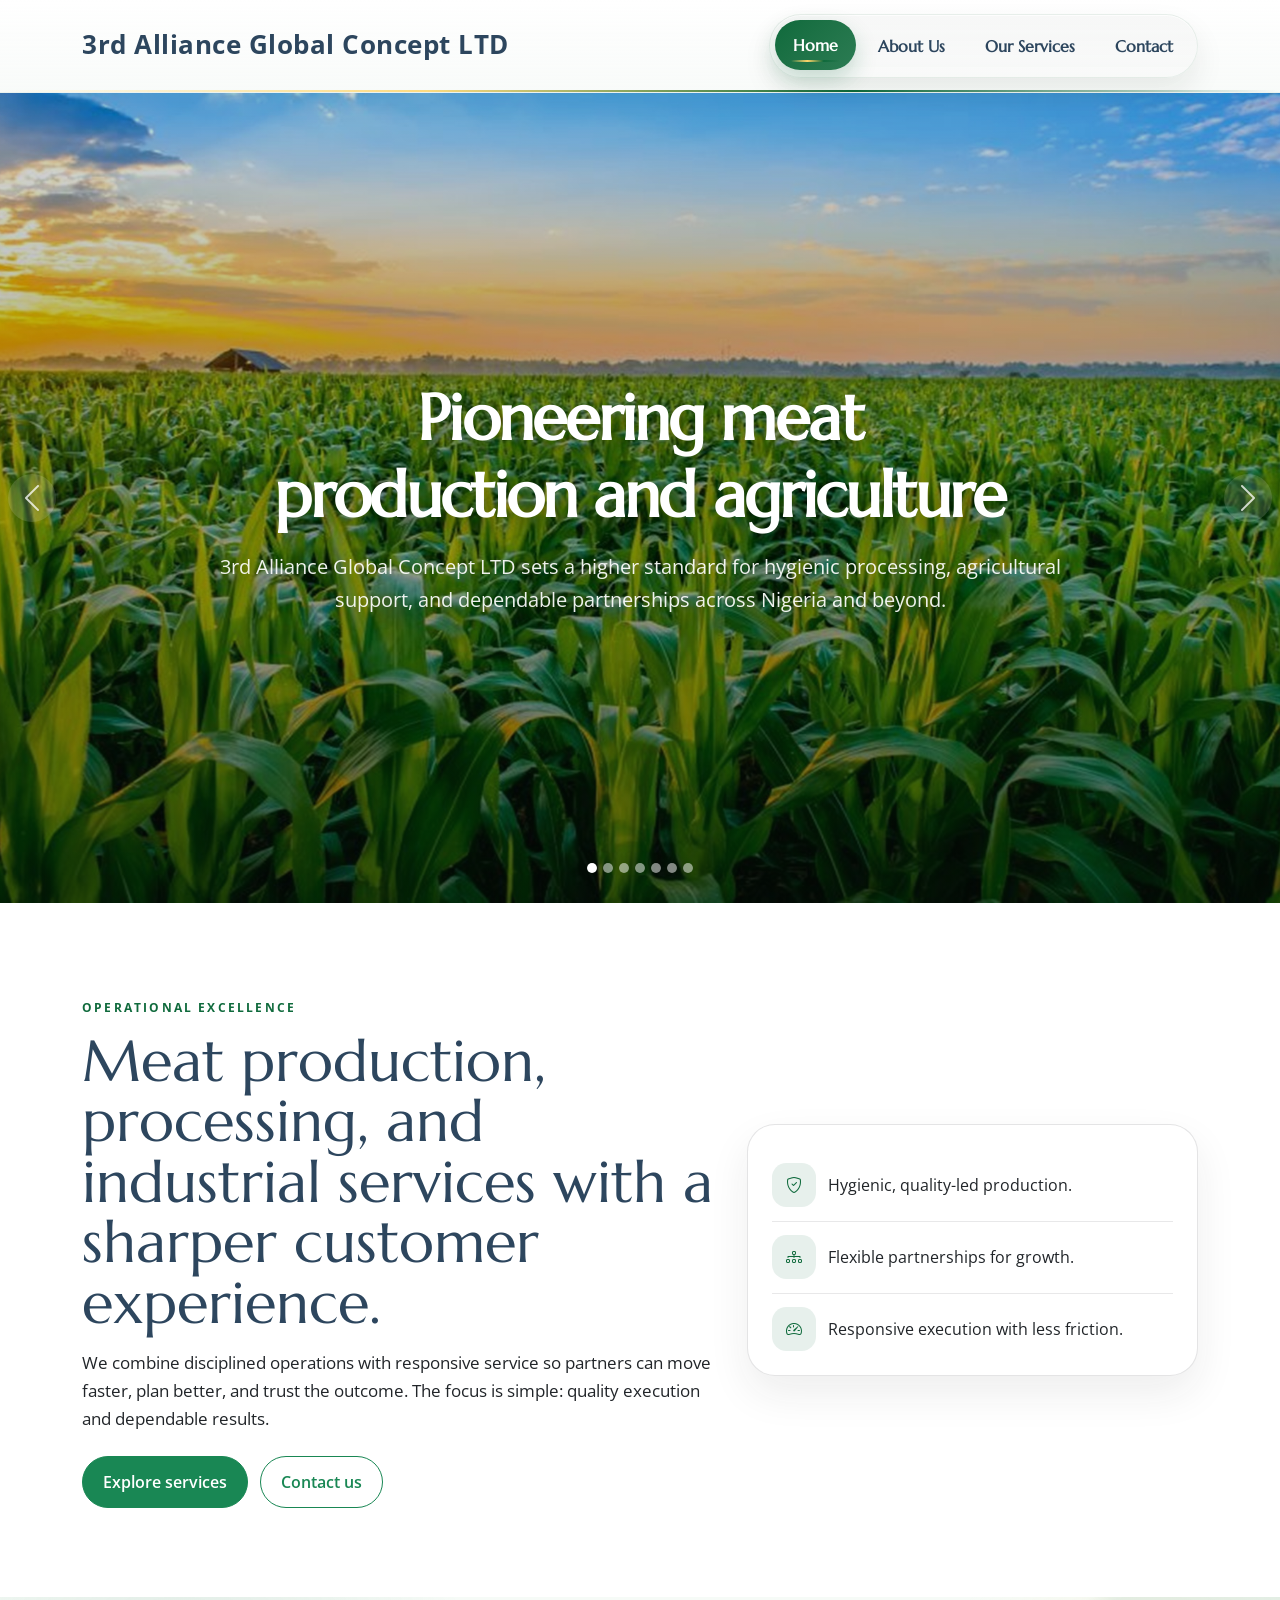
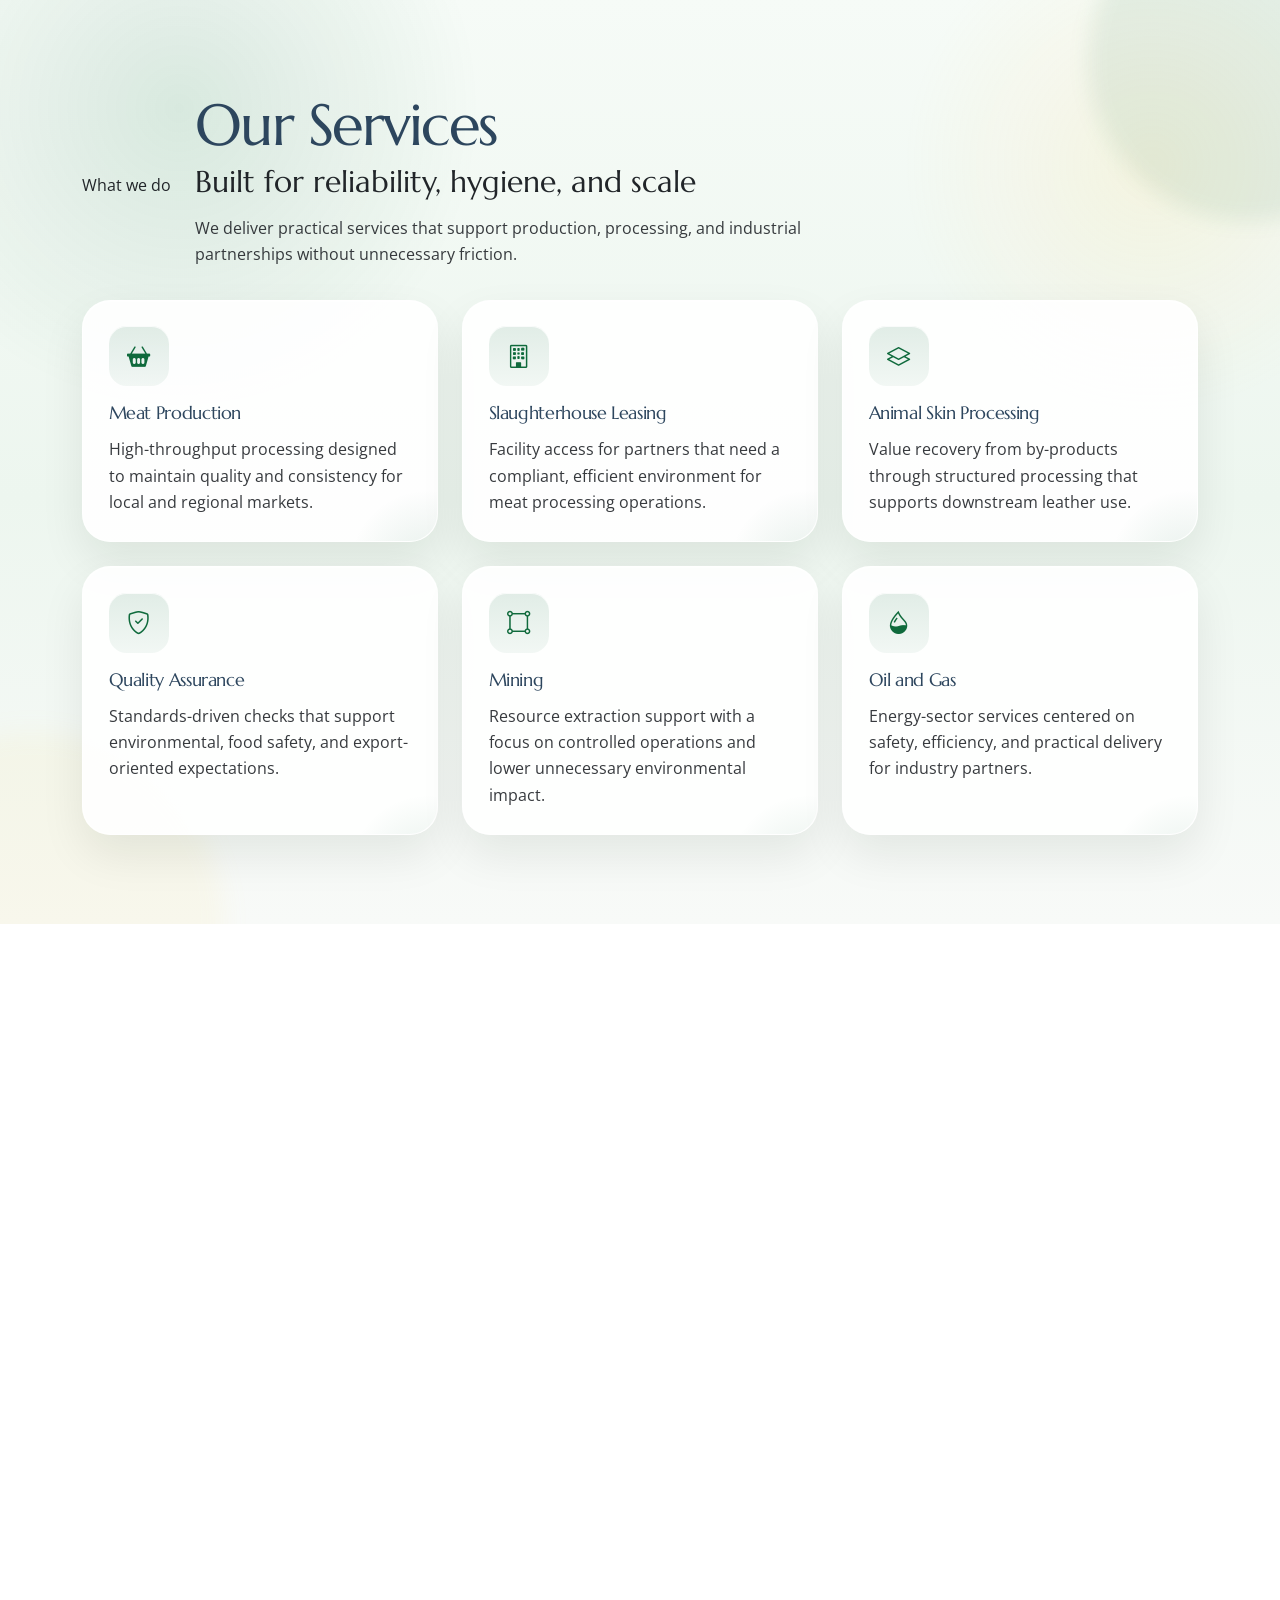
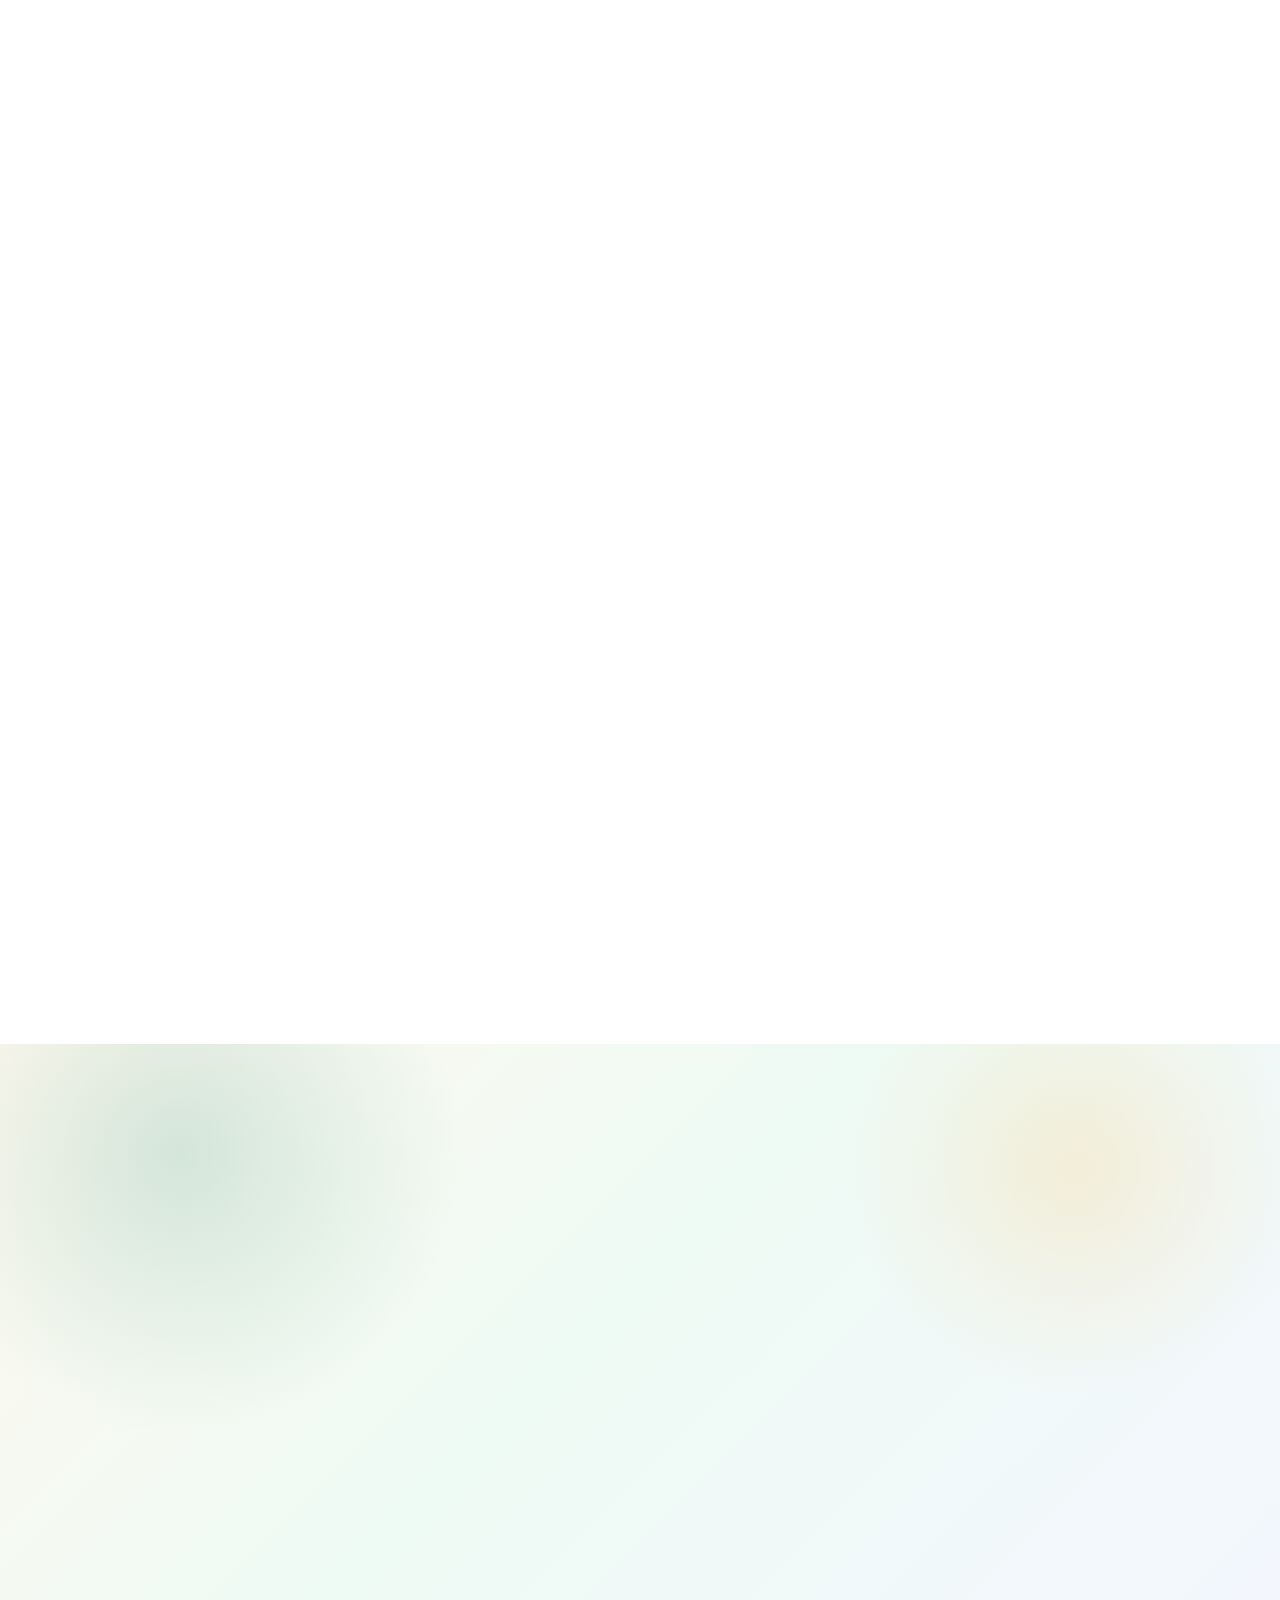
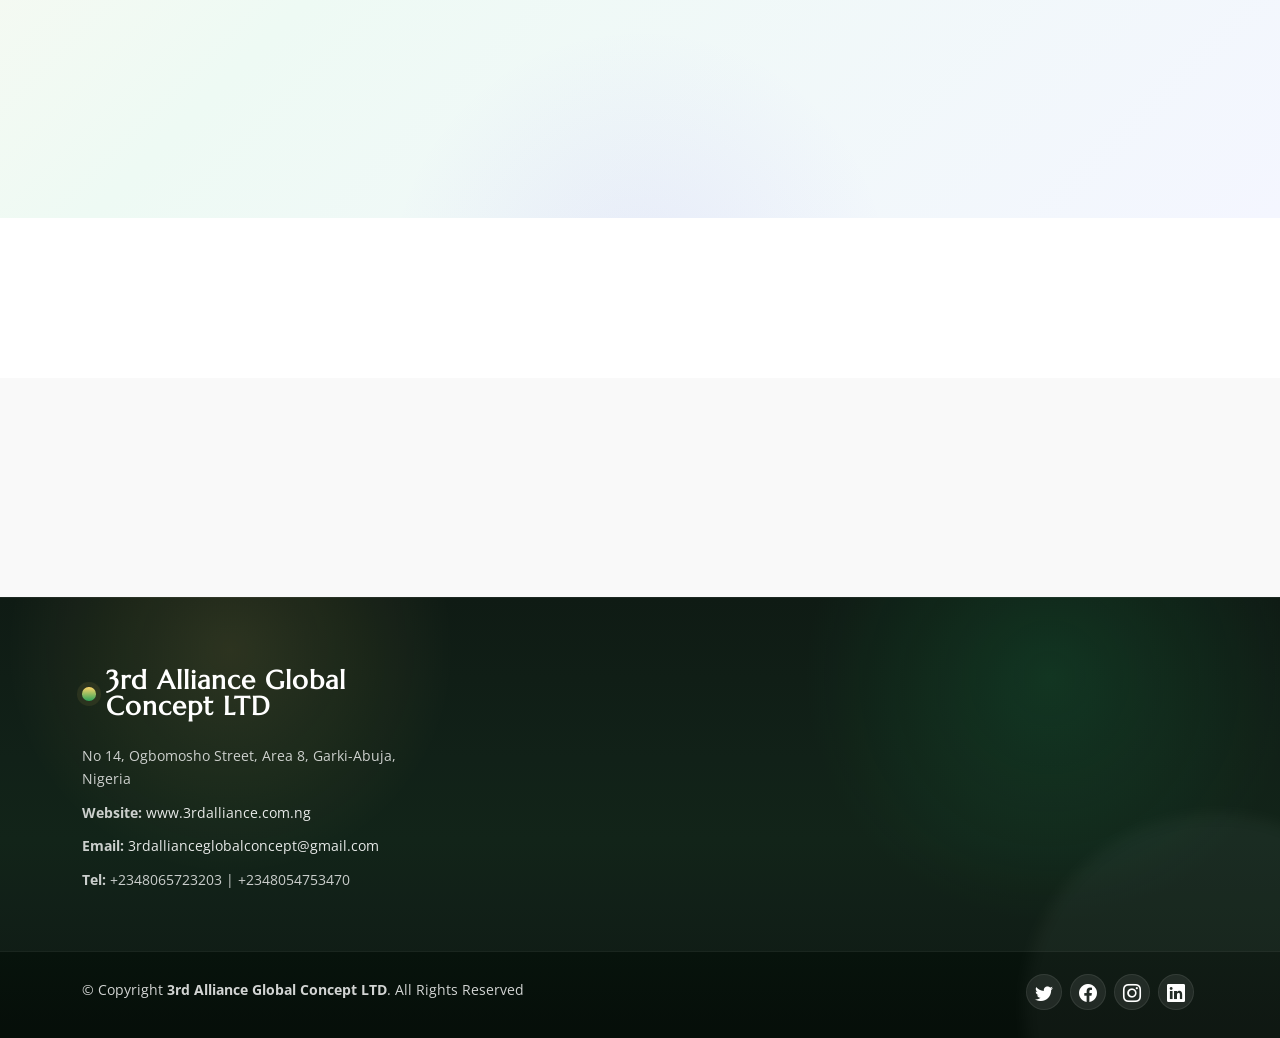
==== commit 07ce92cd: "Refine SEO and brand favicon" ====
--- a/index.html
+++ b/index.html
@@ -4,13 +4,59 @@
 <head>
   <meta charset="utf-8">
   <meta content="width=device-width, initial-scale=1.0" name="viewport">
-  <title>Home - 3rd Alliance Global Concept LTD</title>
-  <meta name="description" content="3rd Alliance Global Concept LTD delivers meat production, slaughterhouse leasing, animal skin processing, and strategic industrial services in Nigeria.">
-  <meta name="keywords" content="meat production, slaughterhouse, agriculture, animal processing, Nigeria, 3rd Alliance Global Concept LTD">
+  <title>Meat Production & Industrial Services in Abuja, Nigeria | 3rd Alliance Global Concept LTD</title>
+  <meta name="description" content="3rd Alliance Global Concept LTD provides meat production, slaughterhouse leasing, animal skin processing, mining, and oil and gas support in Abuja, Nigeria.">
+  <meta name="keywords" content="meat production Abuja, industrial services Nigeria, slaughterhouse leasing, animal skin processing, mining support, oil and gas support">
+  <meta name="robots" content="index,follow,max-image-preview:large,max-snippet:-1,max-video-preview:-1">
+  <link rel="canonical" href="https://www.3rdalliance.com.ng/index.html">
+  <meta property="og:locale" content="en_NG">
+  <meta property="og:site_name" content="3rd Alliance Global Concept LTD">
+  <meta property="og:type" content="website">
+  <meta property="og:title" content="Meat Production & Industrial Services in Abuja, Nigeria | 3rd Alliance Global Concept LTD">
+  <meta property="og:description" content="3rd Alliance Global Concept LTD provides meat production, slaughterhouse leasing, animal skin processing, mining, and oil and gas support in Abuja, Nigeria.">
+  <meta property="og:url" content="https://www.3rdalliance.com.ng/index.html">
+  <meta property="og:image" content="https://www.3rdalliance.com.ng/assets/img/services-images.jpg">
+  <meta name="twitter:card" content="summary_large_image">
+  <meta name="twitter:title" content="Meat Production & Industrial Services in Abuja, Nigeria | 3rd Alliance Global Concept LTD">
+  <meta name="twitter:description" content="3rd Alliance Global Concept LTD provides meat production, slaughterhouse leasing, animal skin processing, mining, and oil and gas support in Abuja, Nigeria.">
+  <meta name="twitter:image" content="https://www.3rdalliance.com.ng/assets/img/services-images.jpg">
+  <meta name="theme-color" content="#0f6a3c">
+  <script type="application/ld+json">
+    {
+      "@context": "https://schema.org",
+      "@type": "Organization",
+      "name": "3rd Alliance Global Concept LTD",
+      "url": "https://www.3rdalliance.com.ng/",
+      "logo": "https://www.3rdalliance.com.ng/assets/img/favicon.png",
+      "image": "https://www.3rdalliance.com.ng/assets/img/services-images.jpg",
+      "description": "3rd Alliance Global Concept LTD provides meat production, slaughterhouse leasing, animal skin processing, mining, and oil and gas support in Abuja, Nigeria.",
+      "address": {
+        "@type": "PostalAddress",
+        "streetAddress": "No 14, Ogbomosho Street, Area 8",
+        "addressLocality": "Garki-Abuja",
+        "addressRegion": "FCT",
+        "addressCountry": "NG"
+      },
+      "contactPoint": [
+        {
+          "@type": "ContactPoint",
+          "telephone": "+2348065723203",
+          "contactType": "customer service",
+          "availableLanguage": ["en"]
+        },
+        {
+          "@type": "ContactPoint",
+          "telephone": "+2348054753470",
+          "contactType": "sales",
+          "availableLanguage": ["en"]
+        }
+      ]
+    }
+  </script>
 
   <!-- Favicons -->
-  <link href="assets/img/favicon.png" rel="icon">
-  <link href="assets/img/apple-touch-icon.png" rel="apple-touch-icon">
+  <link href="assets/img/favicon.png?v=20260721" rel="icon">
+  <link href="assets/img/apple-touch-icon.png?v=20260721" rel="apple-touch-icon">
 
   <!-- Fonts -->
   <link href="https://fonts.googleapis.com" rel="preconnect">
@@ -37,10 +83,17 @@
       <a href="index.html" class="logo d-flex align-items-center">
         <!-- Uncomment the line below if you also wish to use an image logo -->
         <!-- <img src="assets/img/logo.png" alt="AgriCulture"> -->
-        <h1 class="sitename"> 3rd Alliance Global Concept LTD</h1> 
+        <span class="sitename">3rd Alliance Global Concept LTD</span>
       </a>
 
       <nav id="navmenu" class="navmenu">
+        <button type="button" class="mobile-nav-close d-xl-none" aria-label="Close navigation">
+          <i class="bi bi-x-lg"></i>
+        </button>
+        <div class="mobile-nav-brand d-xl-none">
+          <span>3rd Alliance Global Concept LTD</span>
+          <small>Industrial services and processing</small>
+        </div>
         <ul>
           <li><a href="index.html" class="active">Home</a></li>
           <li><a href="about.html">About Us</a></li>
@@ -137,7 +190,7 @@
         <div class="row align-items-center g-4">
           <div class="col-lg-7" data-aos="fade-up">
             <span class="eyebrow">Operational excellence</span>
-            <h2>Meat production, processing, and industrial services with a sharper customer experience.</h2>
+            <h1>Meat production, processing, and industrial services with a sharper customer experience.</h1>
             <p>We combine disciplined operations with responsive service so partners can move faster, plan better, and trust the outcome. The focus is simple: quality execution and dependable results.</p>
             <div class="intro-actions">
               <a class="btn btn-success" href="services.html">Explore services</a>
--- a/assets/css/main.css
+++ b/assets/css/main.css
@@ -243,7 +243,7 @@
   -webkit-backdrop-filter: blur(18px);
   padding: 14px 0;
   transition: box-shadow 0.3s ease, background-color 0.3s ease, transform 0.3s ease;
-  z-index: 997;
+  z-index: 10020;
   position: sticky;
   top: 0;
   border-bottom: 1px solid rgba(15, 106, 60, 0.08);
@@ -270,13 +270,17 @@
   margin-right: 8px;
 }
 
-.header .logo h1 {
+.header .logo .sitename {
   font-size: clamp(1.2rem, 2vw, 1.8rem);
   margin: 0;
   font-weight: 700;
   color: var(--heading-color);
   letter-spacing: 0.02em;
   line-height: 1.05;
+}
+
+.navmenu .mobile-nav-close {
+  display: none;
 }
 
 .scrolled .header {
@@ -452,6 +456,55 @@
     border: 1px solid rgba(15, 106, 60, 0.08);
   }
 
+  .navmenu .mobile-nav-close {
+    display: none;
+    place-items: center;
+    width: 46px;
+    height: 46px;
+    position: absolute;
+    top: 16px;
+    right: 16px;
+    border: 1px solid rgba(15, 106, 60, 0.12);
+    border-radius: 50%;
+    background: rgba(15, 106, 60, 0.08);
+    color: var(--heading-color);
+    font-size: 1.15rem;
+    z-index: 10001;
+    box-shadow: 0 10px 20px rgba(7, 20, 11, 0.08);
+  }
+
+  .navmenu .mobile-nav-brand {
+    display: none;
+    position: relative;
+    z-index: 10001;
+    padding: 0.65rem 5.5rem 0.95rem 1.1rem;
+    margin: 0.6rem 0.65rem 0.5rem;
+    border-radius: 20px;
+    background:
+      radial-gradient(circle at 18% 18%, rgba(255, 213, 106, 0.16), transparent 35%),
+      linear-gradient(135deg, rgba(15, 106, 60, 0.1), rgba(255, 255, 255, 0.94));
+    border: 1px solid rgba(15, 106, 60, 0.08);
+    box-shadow: inset 0 1px 0 rgba(255, 255, 255, 0.72);
+  }
+
+  .navmenu .mobile-nav-brand span {
+    display: block;
+    font-family: var(--heading-font);
+    font-weight: 700;
+    font-size: 1rem;
+    line-height: 1.2;
+    color: var(--heading-color);
+  }
+
+  .navmenu .mobile-nav-brand small {
+    display: block;
+    margin-top: 0.25rem;
+    color: color-mix(in srgb, var(--default-color), transparent 22%);
+    font-size: 0.78rem;
+    letter-spacing: 0.08em;
+    text-transform: uppercase;
+  }
+
   .navmenu {
     padding: 0;
     z-index: 9997;
@@ -461,7 +514,7 @@
     display: none;
     list-style: none;
     position: absolute;
-    inset: 72px 16px 16px 16px;
+    inset: 0;
     padding: 12px 0;
     margin: 0;
     border-radius: 24px;
@@ -476,11 +529,11 @@
 
   .navmenu a,
   .navmenu a:focus {
-    color: var(--nav-dropdown-color);
-    padding: 12px 20px;
+    color: #163322;
+    padding: 14px 20px;
     font-family: var(--nav-font);
     font-size: 17px;
-    font-weight: 500;
+    font-weight: 600;
     display: flex;
     align-items: center;
     justify-content: space-between;
@@ -512,7 +565,8 @@
   .navmenu a:hover,
   .navmenu .active,
   .navmenu .active:focus {
-    color: var(--nav-dropdown-hover-color);
+    color: var(--accent-color);
+    background: rgba(15, 106, 60, 0.08);
   }
 
   .navmenu .active i,
@@ -547,6 +601,19 @@
     overflow: hidden;
   }
 
+  .mobile-nav-active #header {
+    position: fixed;
+    inset: 0;
+    z-index: 2147483640;
+    overflow: hidden;
+  }
+
+  .mobile-nav-active #header .container-fluid {
+    position: relative;
+    z-index: 2;
+    height: 100%;
+  }
+
   .mobile-nav-active .mobile-nav-toggle {
     color: #fff;
     position: absolute;
@@ -561,6 +628,7 @@
     position: fixed;
     overflow: hidden;
     inset: 0;
+    z-index: 2147483641;
     background: rgba(7, 20, 11, 0.58);
     transition: 0.3s;
     backdrop-filter: blur(8px);
@@ -568,7 +636,44 @@
   }
 
   .mobile-nav-active .navmenu>ul {
+    display: flex;
+    flex-direction: column;
+    gap: 0.25rem;
+    position: fixed;
+    top: 12px;
+    left: 12px;
+    right: 12px;
+    bottom: 12px;
+    width: auto;
+    max-height: calc(100vh - 24px);
+    overflow-y: auto;
+    z-index: 2147483642;
+    padding: 104px 0 16px;
+  }
+
+  .mobile-nav-active .navmenu .mobile-nav-close {
+    display: grid;
+    z-index: 2147483644;
+  }
+
+  .mobile-nav-active .navmenu .mobile-nav-brand {
     display: block;
+  }
+
+  .mobile-nav-active .navmenu>ul > li {
+    width: 100%;
+  }
+
+  .mobile-nav-active .navmenu>ul > li > a {
+    width: 100%;
+  }
+
+  .mobile-nav-active .navmenu .mobile-nav-brand {
+    position: fixed;
+    z-index: 2147483643;
+    top: 20px;
+    left: 20px;
+    right: 72px;
   }
 }
 
@@ -996,7 +1101,7 @@
   color: var(--accent-color);
 }
 
-.intro-band h2 {
+.intro-band h1 {
   font-size: clamp(2rem, 4.5vw, 3.8rem);
   line-height: 1.05;
   margin: 0.75rem 0 1rem;
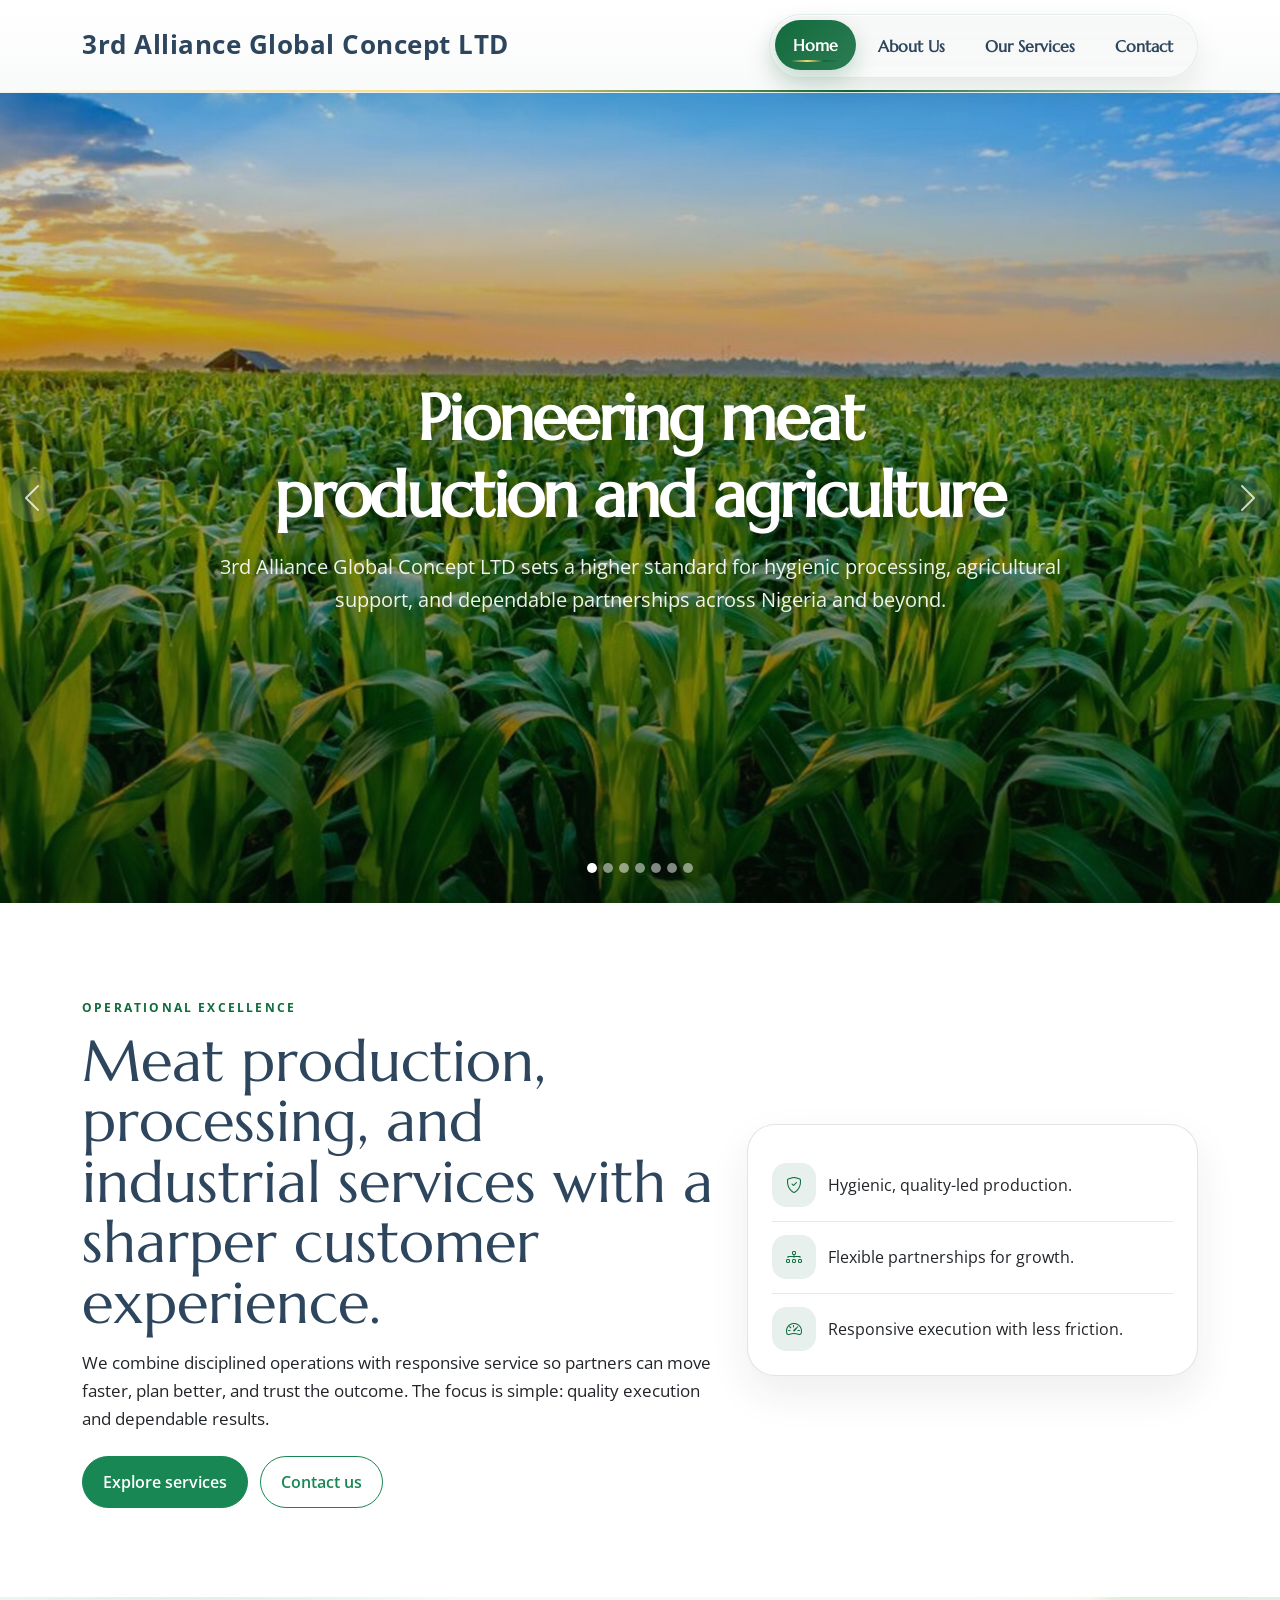
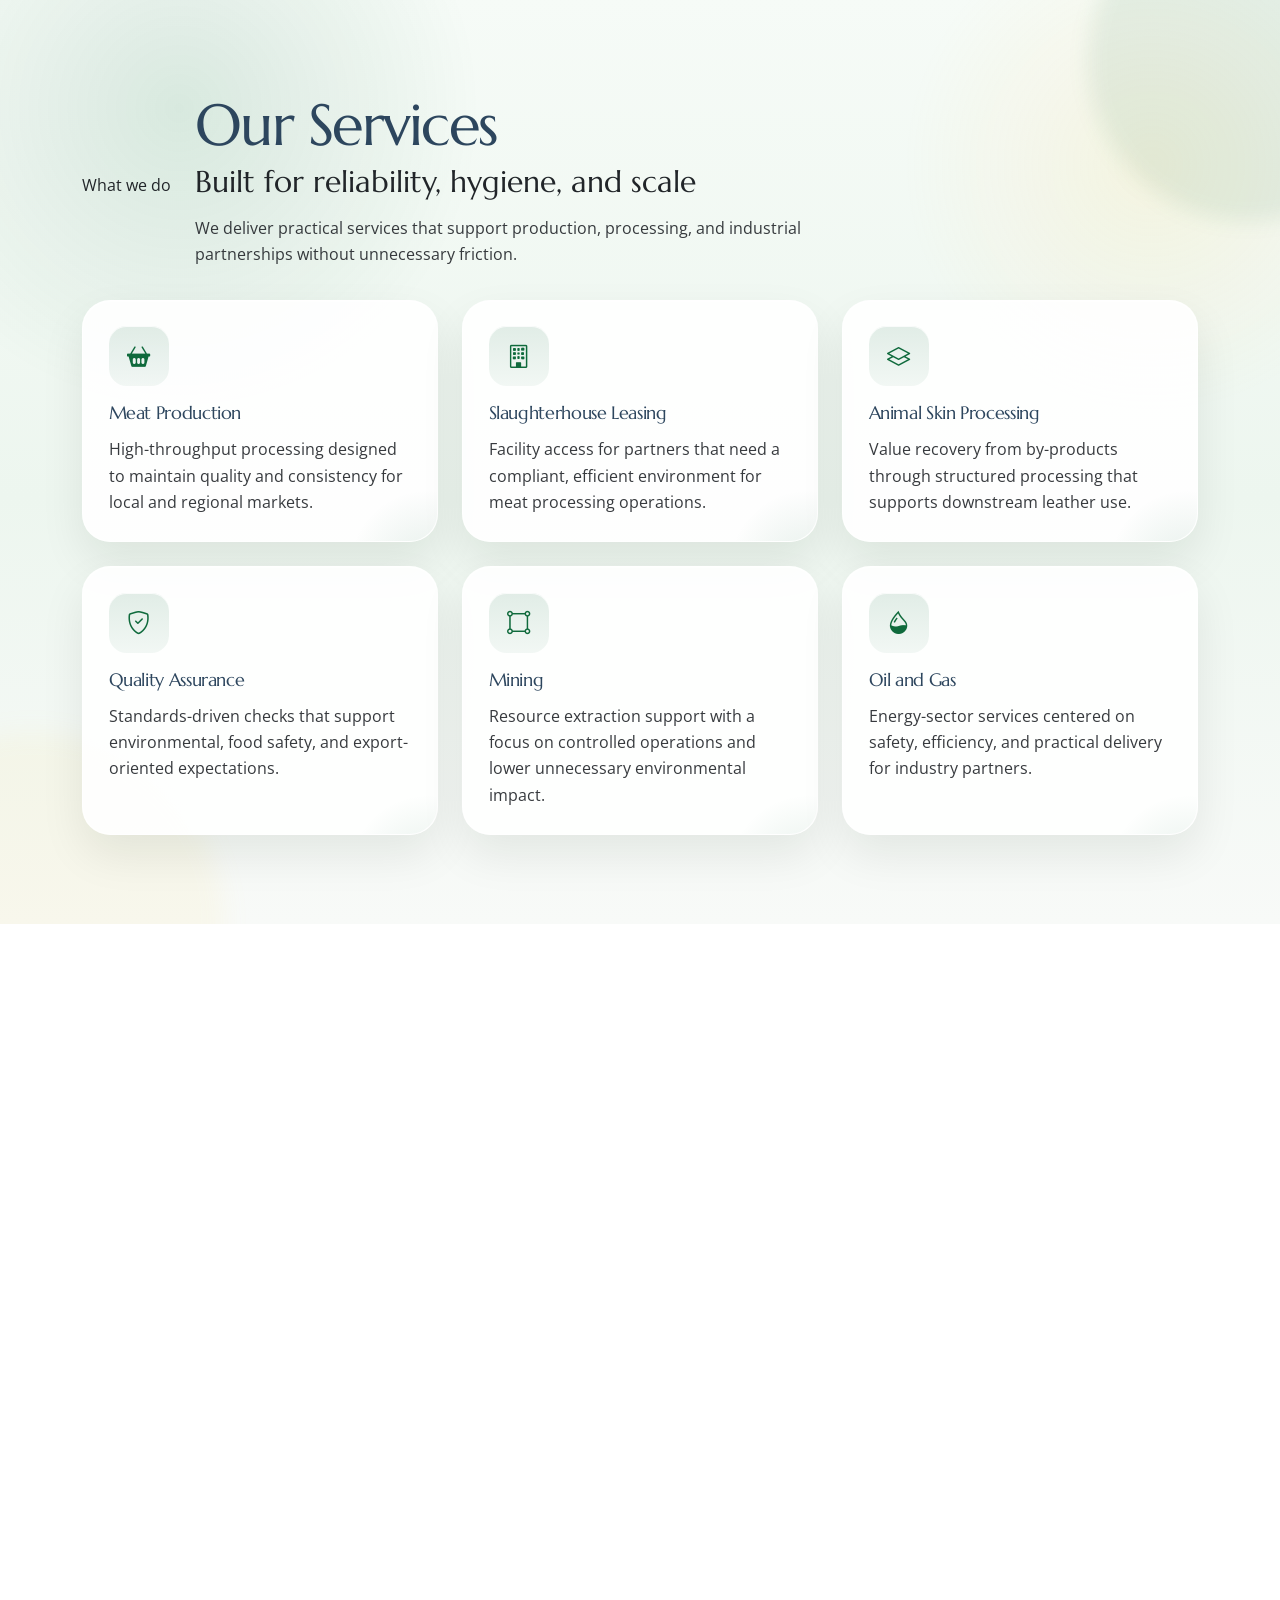
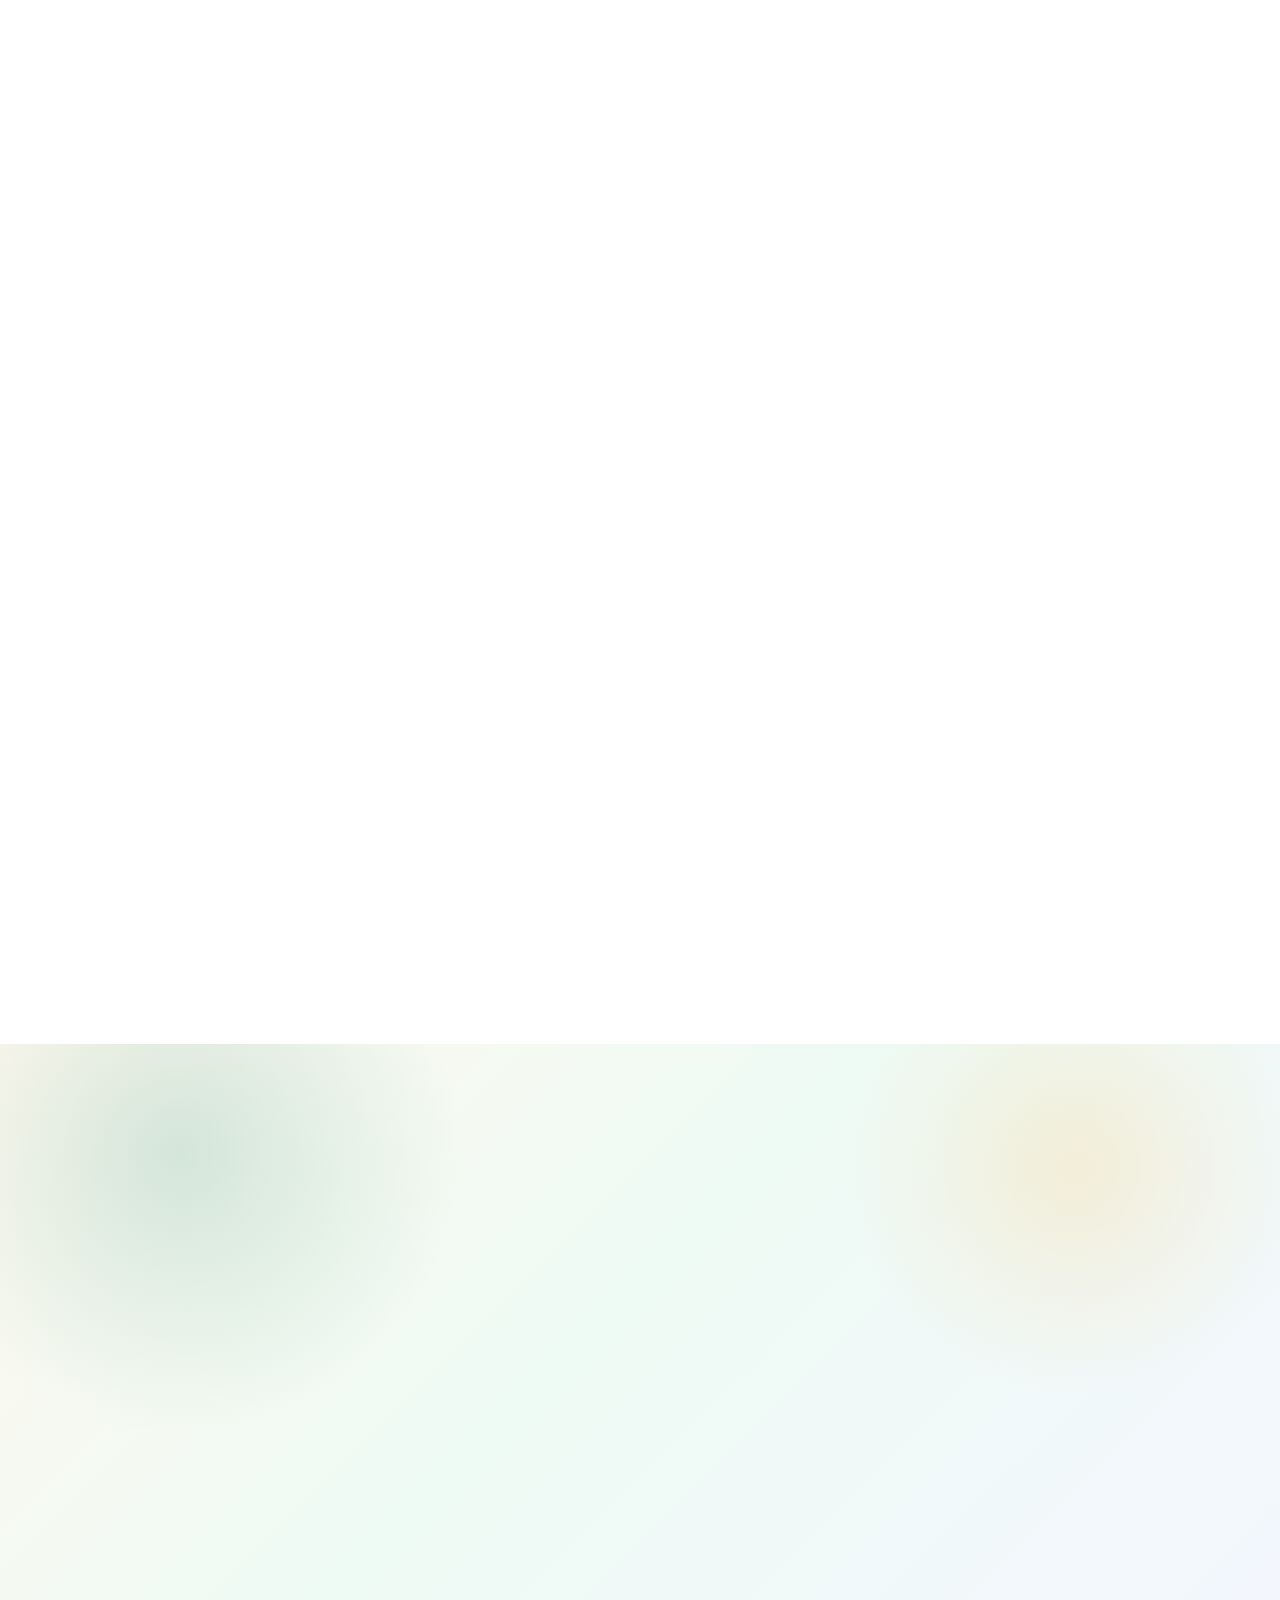
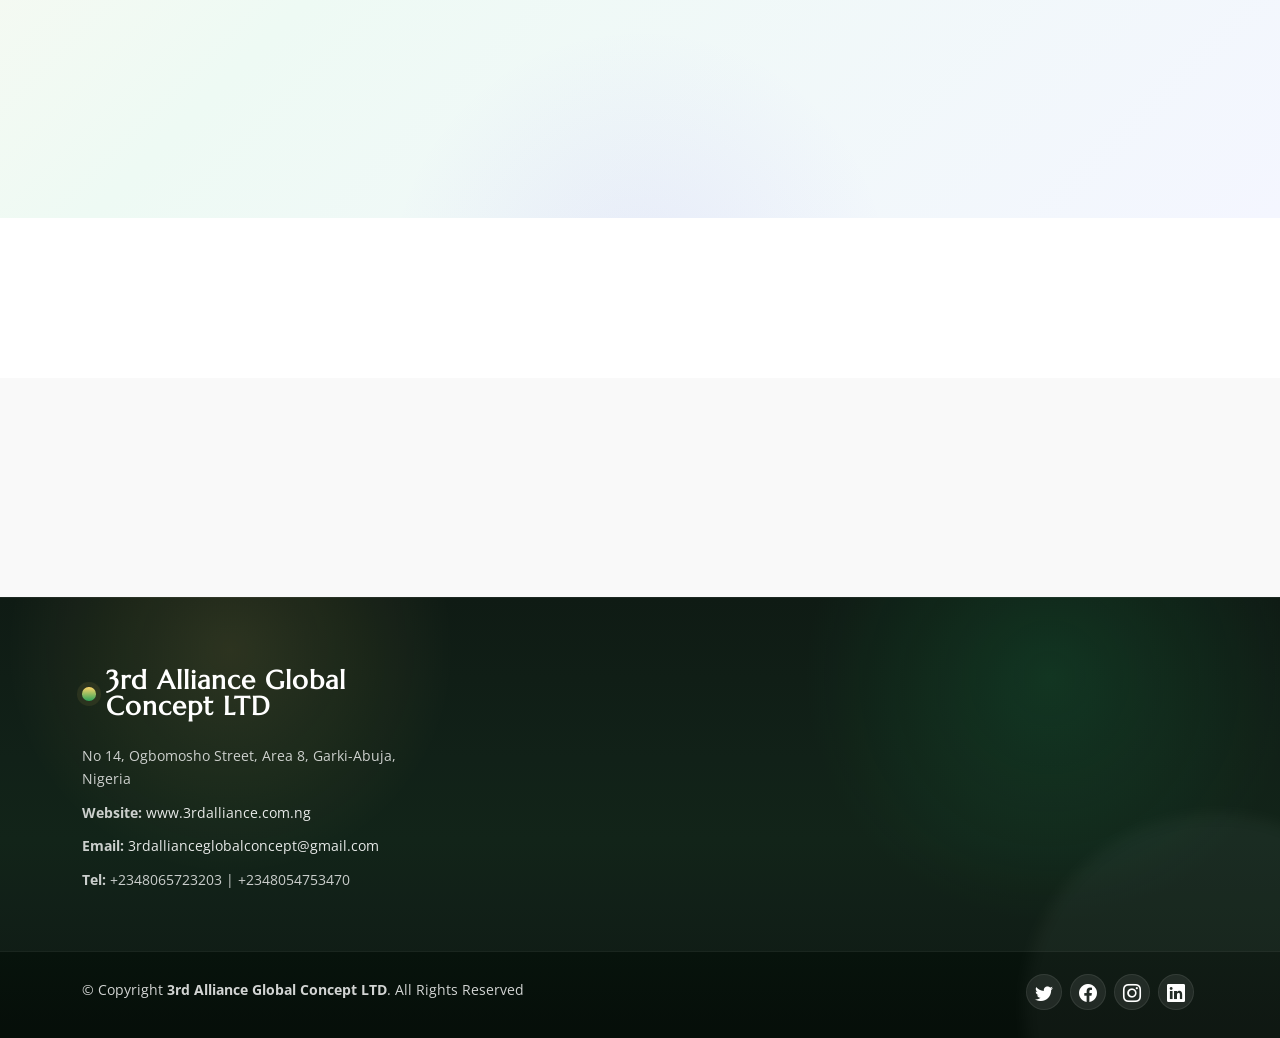
==== commit a7f86325: "Improve site performance" ====
--- a/index.html
+++ b/index.html
@@ -61,14 +61,13 @@
   <!-- Fonts -->
   <link href="https://fonts.googleapis.com" rel="preconnect">
   <link href="https://fonts.gstatic.com" rel="preconnect" crossorigin>
-  <link href="https://fonts.googleapis.com/css2?family=Open+Sans:ital,wght@0,300;0,400;0,500;0,600;0,700;0,800;1,300;1,400;1,500;1,600;1,700;1,800&family=Marcellus:wght@400&display=swap" rel="stylesheet">
+  <link href="https://fonts.googleapis.com/css2?family=Open+Sans:wght@300;400;500;600;700&family=Marcellus:wght@400&display=swap" rel="stylesheet">
 
   <!-- Vendor CSS Files -->
   <link href="assets/vendor/bootstrap/css/bootstrap.min.css" rel="stylesheet">
   <link href="assets/vendor/bootstrap-icons/bootstrap-icons.css" rel="stylesheet">
   <link href="assets/vendor/aos/aos.css" rel="stylesheet">
   <link href="assets/vendor/swiper/swiper-bundle.min.css" rel="stylesheet">
-  <link href="assets/vendor/glightbox/css/glightbox.min.css" rel="stylesheet">
 
   <!-- Main CSS File -->
   <link href="assets/css/main.css" rel="stylesheet">
@@ -561,14 +560,12 @@
   <div id="preloader"></div>
 
   <!-- Vendor JS Files -->
-  <script src="assets/vendor/bootstrap/js/bootstrap.bundle.min.js"></script>
-  <script src="assets/vendor/php-email-form/validate.js"></script>
-  <script src="assets/vendor/aos/aos.js"></script>
-  <script src="assets/vendor/swiper/swiper-bundle.min.js"></script>
-  <script src="assets/vendor/glightbox/js/glightbox.min.js"></script>
+  <script src="assets/vendor/bootstrap/js/bootstrap.bundle.min.js" defer></script>
+  <script src="assets/vendor/aos/aos.js" defer></script>
+  <script src="assets/vendor/swiper/swiper-bundle.min.js" defer></script>
 
   <!-- Main JS File -->
-  <script src="assets/js/main.js"></script>
+  <script src="assets/js/main.js" defer></script>
 
 </body>
 
--- a/assets/css/main.css
+++ b/assets/css/main.css
@@ -605,7 +605,7 @@
     position: fixed;
     inset: 0;
     z-index: 2147483640;
-    overflow: hidden;
+    overflow: visible;
   }
 
   .mobile-nav-active #header .container-fluid {
@@ -626,29 +626,37 @@
 
   .mobile-nav-active .navmenu {
     position: fixed;
-    overflow: hidden;
+    display: block;
+    overflow: visible;
     inset: 0;
     z-index: 2147483641;
-    background: rgba(7, 20, 11, 0.58);
+    background:
+      radial-gradient(circle at top left, rgba(255, 213, 106, 0.12), transparent 32%),
+      linear-gradient(180deg, rgba(7, 20, 11, 0.72), rgba(7, 20, 11, 0.82));
     transition: 0.3s;
-    backdrop-filter: blur(8px);
-    -webkit-backdrop-filter: blur(8px);
+    transform: translateZ(0);
+    isolation: isolate;
   }
 
   .mobile-nav-active .navmenu>ul {
     display: flex;
     flex-direction: column;
     gap: 0.25rem;
-    position: fixed;
-    top: 12px;
-    left: 12px;
-    right: 12px;
-    bottom: 12px;
-    width: auto;
-    max-height: calc(100vh - 24px);
+    position: relative;
+    inset: auto;
+    width: calc(100vw - 24px);
+    max-width: 460px;
+    height: calc(100dvh - 24px);
+    max-height: calc(100dvh - 24px);
+    margin: 12px auto;
     overflow-y: auto;
     z-index: 2147483642;
     padding: 104px 0 16px;
+    border: 1px solid rgba(15, 106, 60, 0.08);
+    box-shadow: 0px 24px 50px rgba(7, 20, 11, 0.18);
+    background:
+      linear-gradient(180deg, rgba(255, 255, 255, 0.98), rgba(246, 249, 247, 0.96));
+    border-radius: 24px;
   }
 
   .mobile-nav-active .navmenu .mobile-nav-close {
@@ -669,11 +677,11 @@
   }
 
   .mobile-nav-active .navmenu .mobile-nav-brand {
-    position: fixed;
+    position: absolute;
     z-index: 2147483643;
-    top: 20px;
-    left: 20px;
-    right: 72px;
+    top: 16px;
+    left: 16px;
+    right: 68px;
   }
 }
 
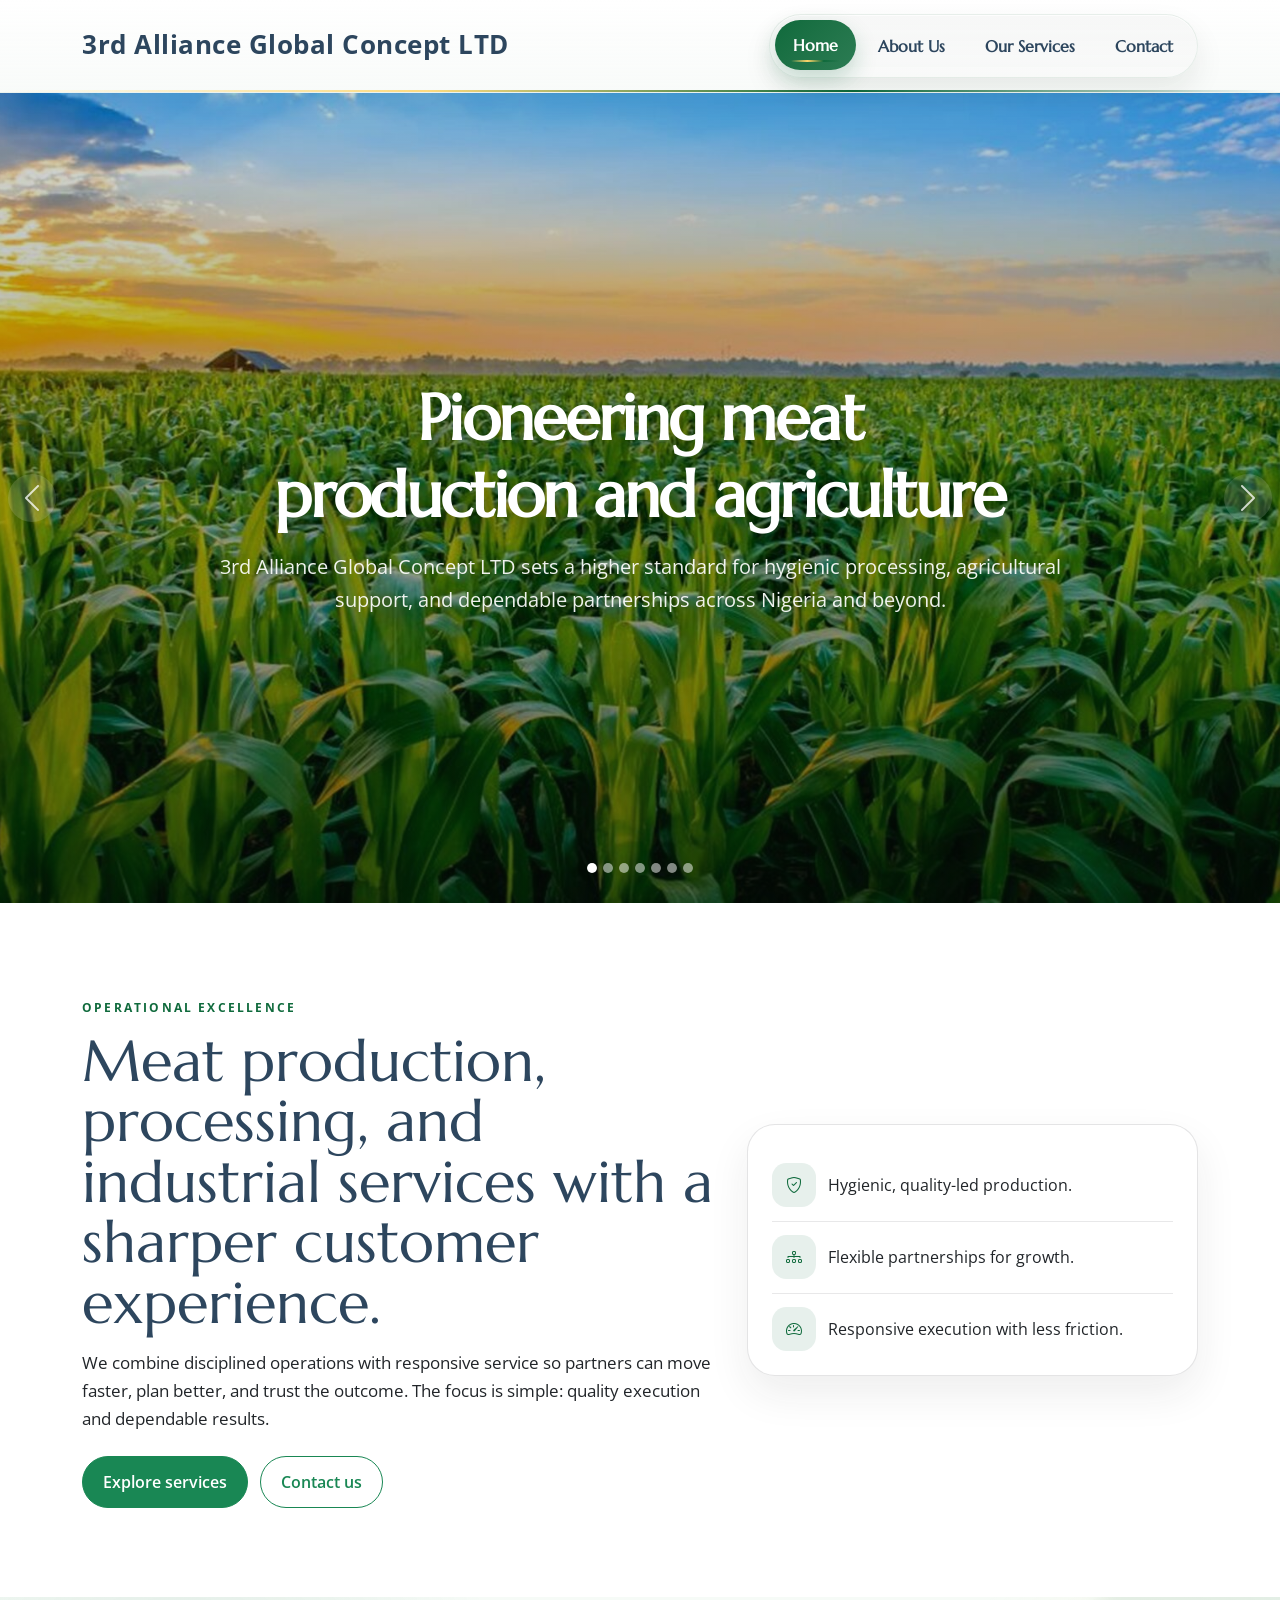
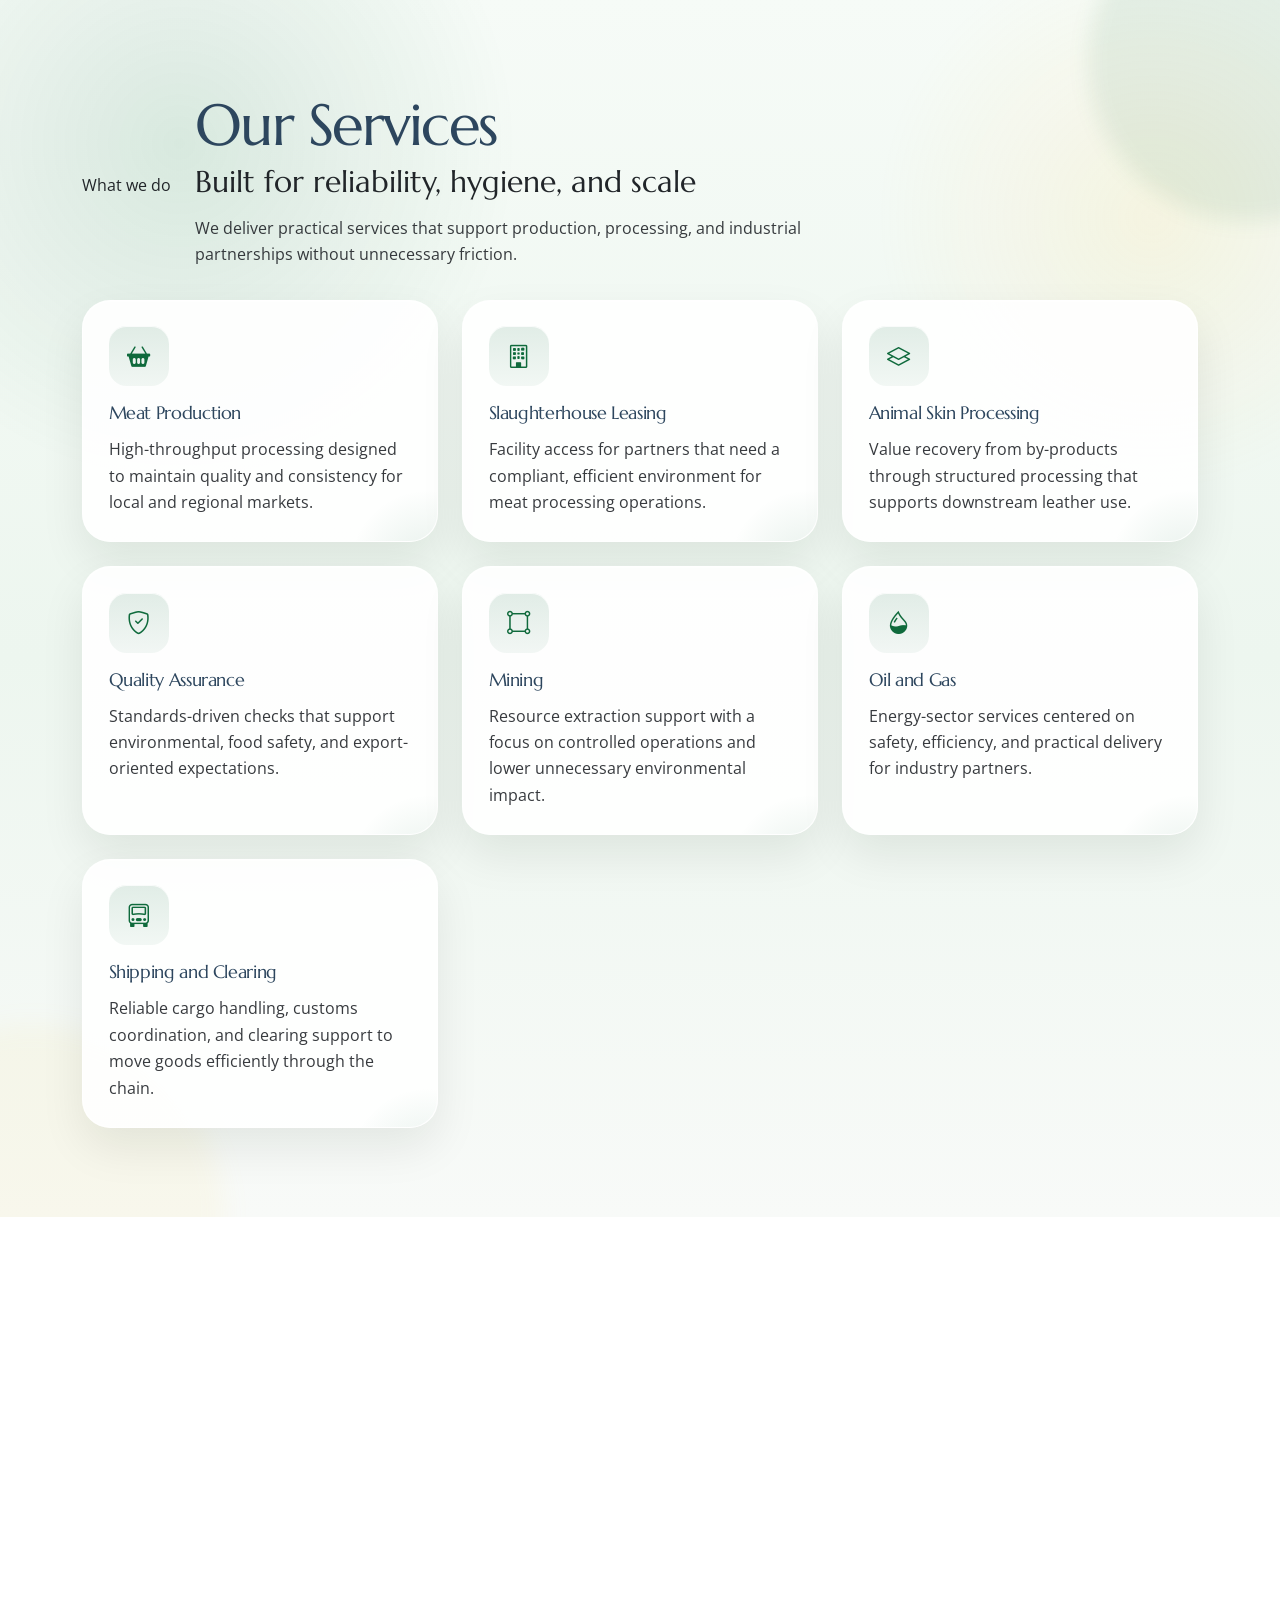
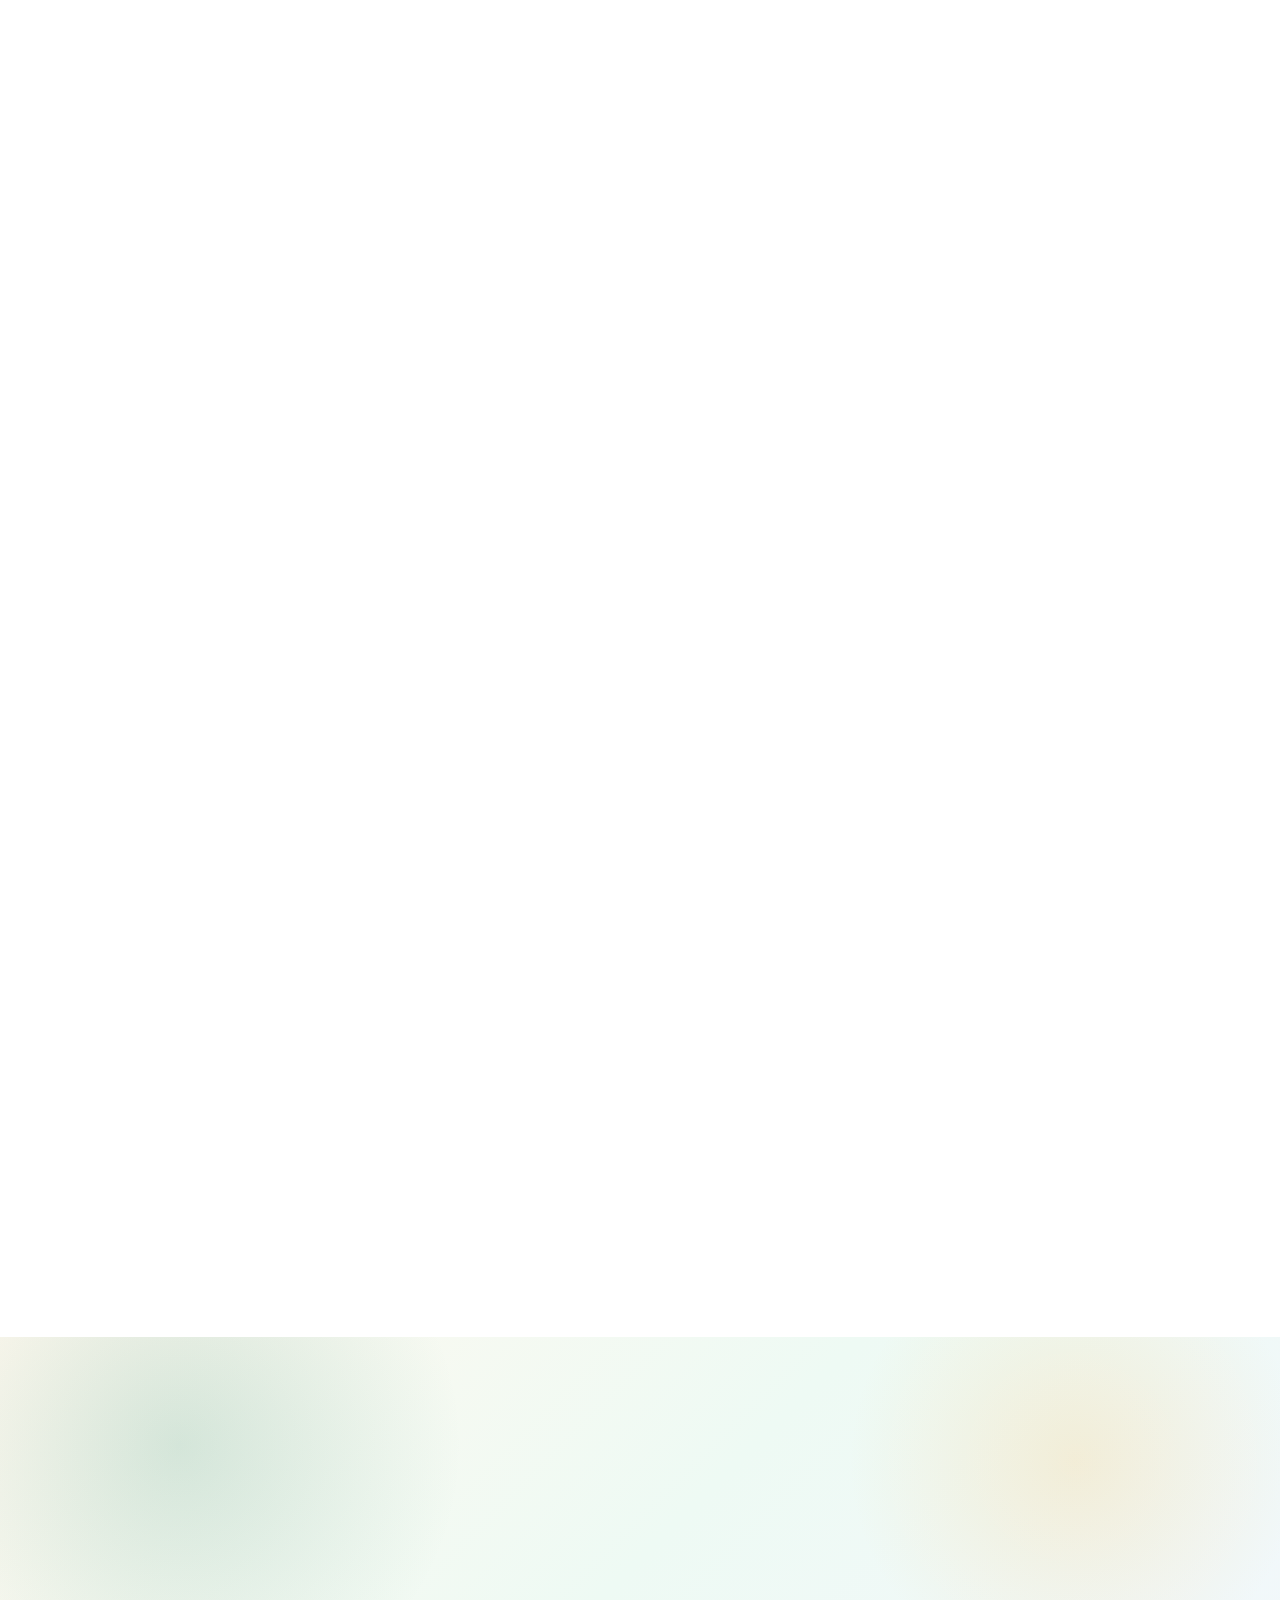
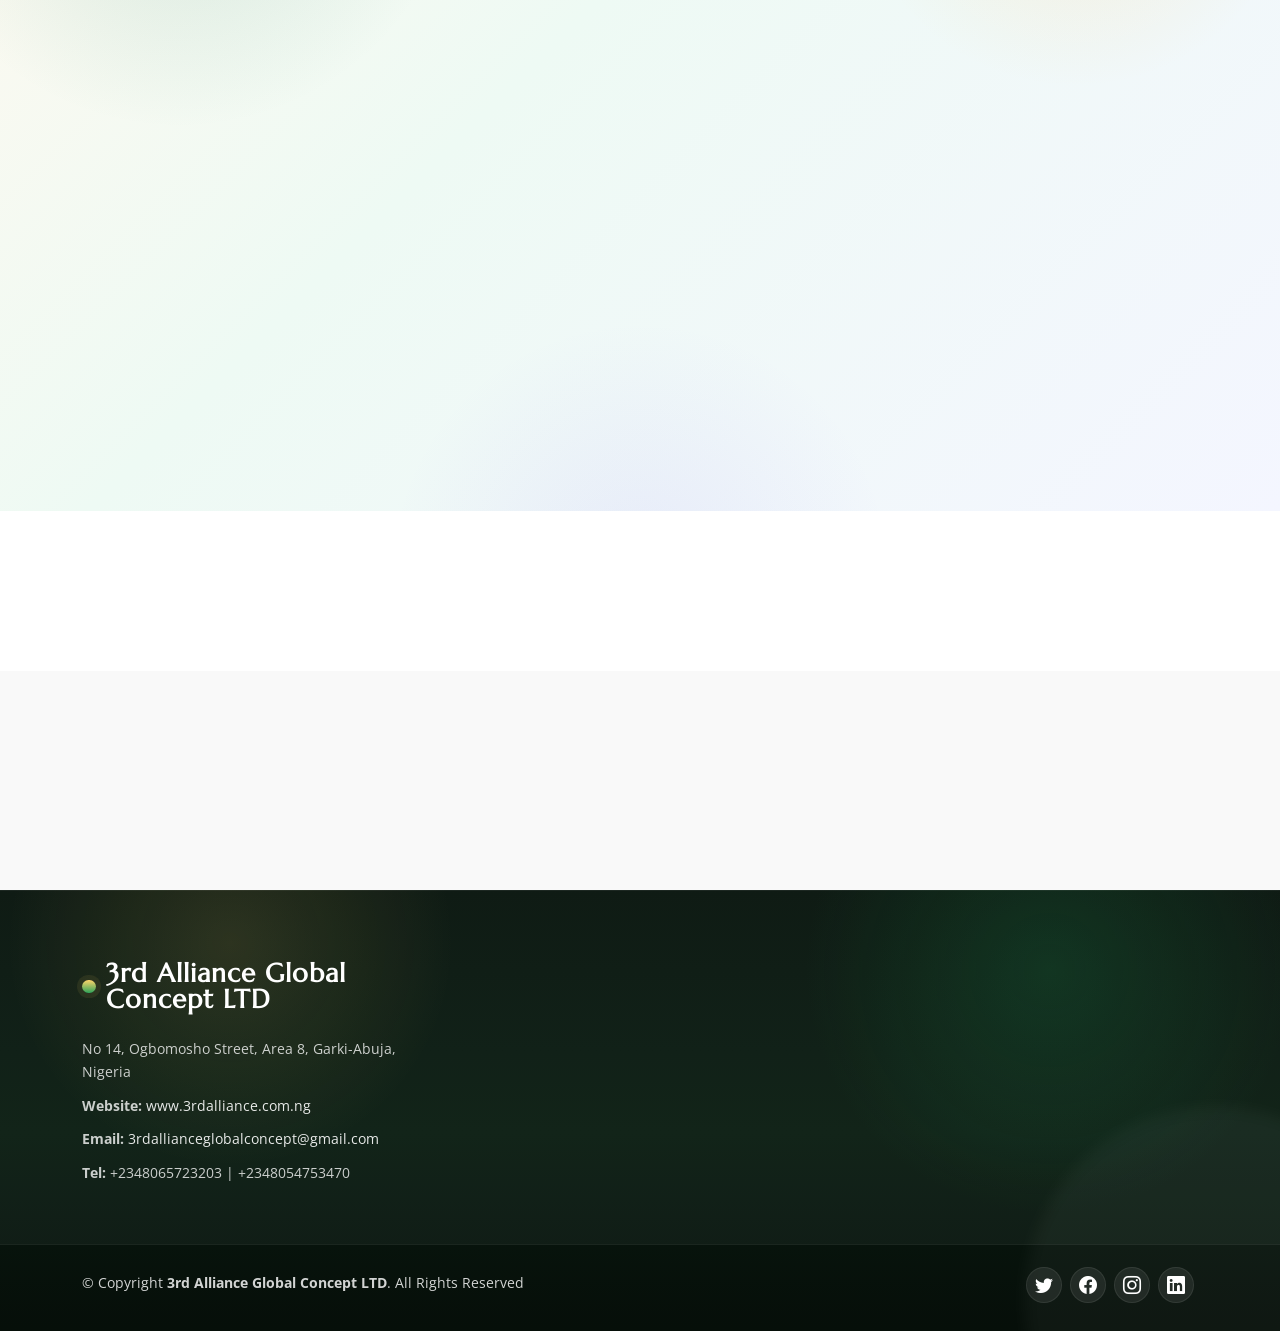
==== commit b97f7058: "Add shipping and clearing service" ====
--- a/index.html
+++ b/index.html
@@ -162,10 +162,10 @@
     </div><!-- End Carousel Item -->
 
     <div class="carousel-item">
-      <img src="assets/img/hero_5.jpg" alt="Food production quality assurance" loading="lazy" decoding="async">
-      <div class="carousel-container">
-        <h2>Raising standards in the meat industry</h2>
-        <p>Quality, safety, and reliability guide every stage of our process, from production through delivery.</p>
+      <img src="assets/img/shipping-clearing.jpg" alt="Shipping and clearing operations" loading="lazy" decoding="async">
+      <div class="carousel-container">
+        <h2>Shipping and clearing made seamless</h2>
+        <p>From customs documentation to cargo handling, we keep shipping and clearing processes efficient, compliant, and reliable.</p>
       </div>
     </div><!-- End Carousel Item -->
 
@@ -263,6 +263,13 @@
               <i class="bi bi-droplet-half"></i>
               <h3>Oil and Gas</h3>
               <p>Energy-sector services centered on safety, efficiency, and practical delivery for industry partners.</p>
+            </div>
+          </div>
+          <div class="col-md-6 col-xl-4">
+            <div class="service-item">
+              <i class="bi bi-truck-front"></i>
+              <h3>Shipping and Clearing</h3>
+              <p>Reliable cargo handling, customs coordination, and clearing support to move goods efficiently through the chain.</p>
             </div>
           </div>
         </div>
@@ -476,6 +483,17 @@
                   <img src="assets/img/contact-banner.jpeg" alt="Client collaboration and communication" class="img-fluid" loading="lazy" decoding="async">
                 </div>
               </div>
+              <div class="swiper-slide">
+                <div class="service-item">
+                  <div class="service-item-contents">
+                    <a href="#">
+                      <span class="service-item-category">Logistics</span>
+                      <h2 class="service-item-title">Shipping and clearing</h2>
+                    </a>
+                  </div>
+                  <img src="assets/img/shipping-clearing.jpg" alt="Shipping and clearing operations" class="img-fluid" loading="lazy" decoding="async">
+                </div>
+              </div>
             </div>
             <div class="swiper-pagination"></div>
           </div>
